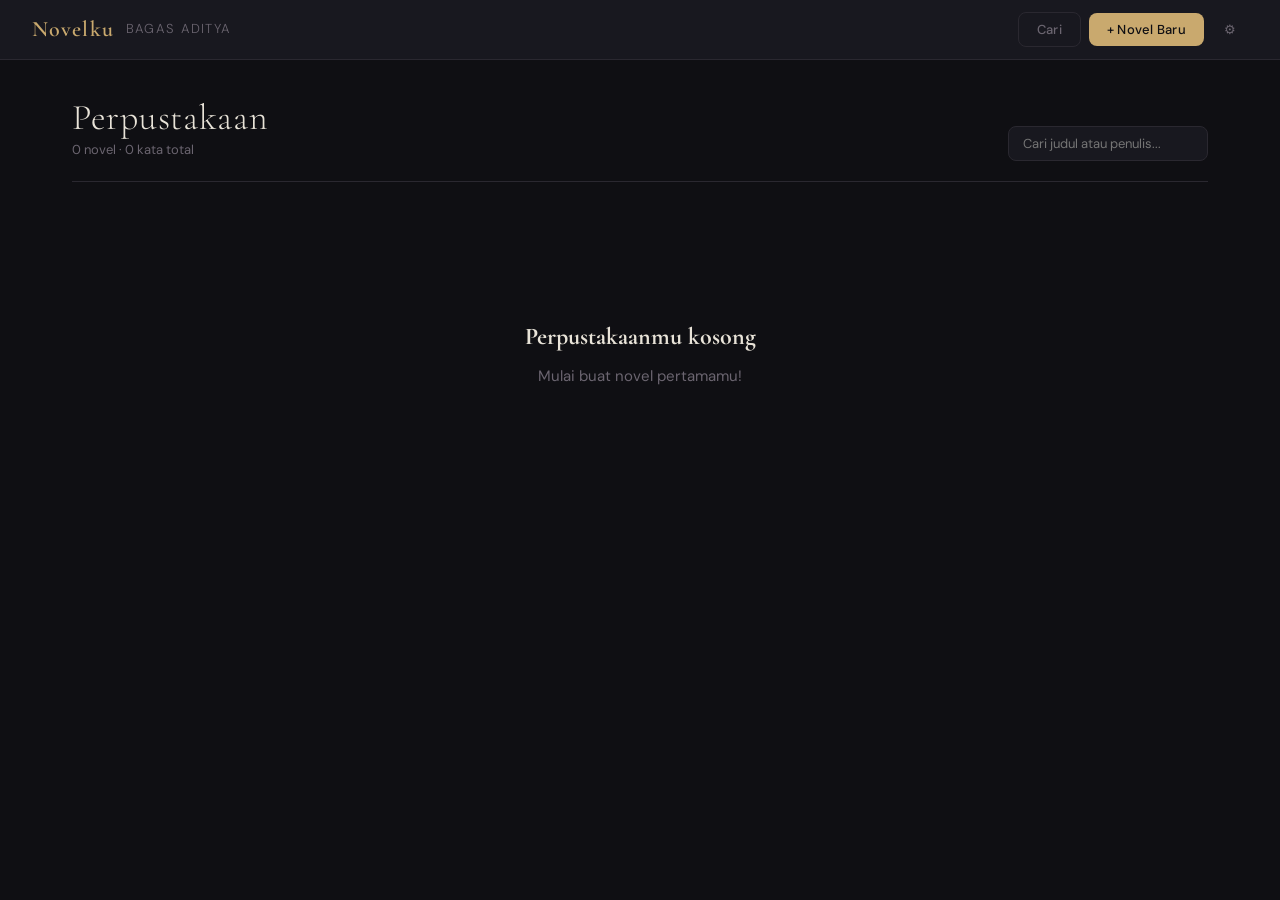
==== index.html @ 2a149ad8 "Update stylesheet and script references in index.html" ====
<!DOCTYPE html>
<html lang="id">
<head>
  <meta charset="UTF-8"/>
  <meta name="viewport" content="width=device-width,initial-scale=1.0"/>
  <title>Novelku</title>
  <link rel="stylesheet" href="style.css"/>
</head>
<body>
<div class="app-shell">
  <nav class="nav">
    <div class="nav-brand">Novelku <span>Bagas Aditya</span></div>
    <div class="nav-actions">
      <button class="btn btn-ghost" id="btn-search" title="Cari di semua novel">Cari</button>
      <button class="btn btn-primary" id="btn-new-novel">+ Novel Baru</button>
      <button class="btn-icon" id="btn-settings">&#9881;</button>
    </div>
  </nav>
  <main class="main">
    <div class="page-header fade-in">
      <div>
        <h1 class="page-title">Perpustakaan</h1>
        <p class="page-subtitle" id="novel-count">Memuat...</p>
      </div>
      <div class="filter-bar" style="margin-bottom:0">
        <input type="text" id="search-input" placeholder="Cari judul atau penulis..."/>
      </div>
    </div>
    <div class="genre-filter fade-in fade-in-delay-1" id="genre-filter"></div>
    <div class="novel-grid fade-in fade-in-delay-2" id="novel-grid"></div>
  </main>
</div>

<!-- MODAL: Novel Form -->
<div class="modal-overlay" id="modal-novel">
  <div class="modal">
    <h2 class="modal-title" id="modal-novel-title">Novel Baru</h2>
    <input type="hidden" id="novel-id"/>
    <div class="form-group"><label>Judul Novel *</label><input type="text" id="novel-title" placeholder="Masukkan judul novel..."/></div>
    <div class="form-group"><label>Penulis</label><input type="text" id="novel-author" placeholder="Nama penulis..."/></div>
    <div class="form-group"><label>Sinopsis</label><textarea id="novel-desc" placeholder="Deskripsi singkat novel..."></textarea></div>
    <div class="form-group">
      <label>Genre</label>
      <select id="novel-genre">
        <option value="">-- Pilih genre --</option>
        <option>Romance</option><option>Fantasy</option><option>Thriller</option>
        <option>Horror</option><option>Mystery</option><option>Sci-Fi</option>
        <option>Drama</option><option>Adventure</option><option>Slice of Life</option>
        <option>Historical</option><option>Lainnya</option>
      </select>
    </div>
    <div class="form-group"><label>Tag</label><div class="tag-input-wrap" id="tag-wrap"><input type="text" id="tag-input" placeholder="Tambah tag, tekan Enter..."/></div></div>
    <div class="form-group">
      <label>Cover</label>
      <div style="display:flex;gap:0;margin-bottom:10px;border:1px solid var(--border);border-radius:var(--radius);overflow:hidden">
        <button type="button" id="cover-tab-color" class="cover-tab active" onclick="setCoverMode('color')" style="flex:1;padding:7px;font-size:12px;background:var(--accent);color:var(--bg);border:none;cursor:pointer;transition:all 0.15s">Warna</button>
        <button type="button" id="cover-tab-image" class="cover-tab" onclick="setCoverMode('image')" style="flex:1;padding:7px;font-size:12px;background:transparent;color:var(--muted);border:none;cursor:pointer;transition:all 0.15s">URL Gambar</button>
      </div>
      <input type="hidden" id="novel-cover-mode" value="color"/>
      <div id="cover-color-section">
        <div style="display:flex;gap:8px;flex-wrap:wrap" id="color-picker"></div>
        <input type="hidden" id="novel-color" value="#1a0f2e"/>
      </div>
      <div id="cover-image-section" style="display:none">
        <input type="url" id="novel-cover-url" placeholder="https://example.com/cover.jpg" style="width:100%;padding:10px 12px;margin-bottom:8px"/>
        <div id="cover-preview" style="display:none;width:80px;aspect-ratio:2/3;border-radius:6px;overflow:hidden;border:1px solid var(--border)">
          <img id="cover-preview-img" src="" alt="Preview" style="width:100%;height:100%;object-fit:cover;display:block"/>
        </div>
        <p style="font-size:11px;color:var(--muted);margin-top:4px">Masukkan URL gambar dari internet. Gambar akan otomatis menyesuaikan ukuran cover.</p>
      </div>
    </div>
    <div class="modal-footer">
      <button class="btn btn-ghost" id="btn-cancel-novel">Batal</button>
      <button class="btn btn-primary" id="btn-save-novel">Simpan</button>
    </div>
  </div>
</div>

<!-- MODAL: Delete -->
<div class="modal-overlay" id="modal-delete">
  <div class="modal" style="max-width:380px;text-align:center">
    <h2 class="modal-title" style="justify-content:center">Hapus Novel?</h2>
    <p style="color:var(--muted);font-size:14px;margin-bottom:20px">Semua bab, karakter, dan timeline akan ikut terhapus.</p>
    <div class="modal-footer" style="justify-content:center">
      <button class="btn btn-ghost" id="btn-cancel-delete">Batal</button>
      <button class="btn btn-danger" id="btn-confirm-delete">Ya, Hapus</button>
    </div>
  </div>
</div>

<!-- MODAL: Search -->
<div class="modal-overlay search-modal" id="modal-search">
  <div class="modal" style="max-width:620px">
    <h2 class="modal-title">Cari di Semua Novel</h2>
    <div class="search-input-wrap">
      <input type="text" id="global-search-input" placeholder="Ketik kata atau frasa..."/>
    </div>
    <div id="global-search-results"><p class="search-empty">Ketik sesuatu untuk mencari...</p></div>
    <div class="modal-footer">
      <button class="btn btn-ghost" id="btn-close-search">Tutup</button>
    </div>
  </div>
</div>

<!-- SETTINGS -->
<div class="settings-panel" id="settings-panel">
  <div class="settings-title">Pengaturan <button class="btn-icon" id="btn-close-settings">&#10005;</button></div>
  <div class="setting-group">
    <span class="setting-label">Tema</span>
    <div class="theme-options">
      <div class="theme-swatch active" data-theme="dark"   style="background:linear-gradient(135deg,#0f0f13,#c9a96e)"><span>Dark</span></div>
      <div class="theme-swatch" data-theme="light"  style="background:linear-gradient(135deg,#f5f0e8,#8b5e3c)"><span>Light</span></div>
      <div class="theme-swatch" data-theme="sepia"  style="background:linear-gradient(135deg,#1a1208,#d4a853)"><span>Sepia</span></div>
      <div class="theme-swatch" data-theme="forest" style="background:linear-gradient(135deg,#0a120e,#5a9e6f)"><span>Forest</span></div>
      <div class="theme-swatch" data-theme="ocean"  style="background:linear-gradient(135deg,#080f1a,#4a90d9)"><span>Ocean</span></div>
    </div>
  </div>
  <div class="setting-group">
    <span class="setting-label">Font</span>
    <div class="font-options">
      <div class="font-opt active" data-font="serif">Lora — Klasik</div>
      <div class="font-opt" data-font="elegant">Cormorant — Elegan</div>
      <div class="font-opt" data-font="classic">Playfair — Bergaya</div>
      <div class="font-opt" data-font="sans">DM Sans — Modern</div>
      <div class="font-opt" data-font="mono">Mono — Retro</div>
    </div>
  </div>
  <div class="setting-group">
    <span class="setting-label">Ukuran Font</span>
    <div class="size-control"><input type="range" id="font-size-range" min="14" max="28" value="18"/><span class="size-val" id="font-size-val">18px</span></div>
  </div>
  <div class="setting-group">
    <span class="setting-label">Backup</span>
    <div class="backup-actions">
      <button class="btn btn-ghost" id="btn-export" style="width:100%;justify-content:center">Export JSON</button>
      <label class="btn btn-ghost" style="width:100%;justify-content:center;cursor:pointer">Import JSON<input type="file" id="btn-import" accept=".json" style="display:none"/></label>
    </div>
  </div>
</div>
<div class="toast-container" id="toast-container"></div>
<script src="app.js"></script>
<script>
const COVER_COLORS=['#1a0f2e','#0f1a1a','#1a0f0f','#0f1a0f','#1a150f','#0f0f1a','#1a1a0f','#0a1020','#1a0a10','#101a0a','#1a1020','#0a1a10'];
let novels=[],filtered=[],activeGenre='',deleteTargetId=null,editingNovelId=null,currentTags=[],selectedColor='#1a0f2e',coverMode='color';

// --- Cover helpers ---
function buildCoverHTML(n, extraStyle) {
  const color = n.color||COVER_COLORS[parseInt(n.id,36)%COVER_COLORS.length];
  const s = extraStyle||'';
  if (n.coverUrl) {
    return '<div class="novel-cover" style="background:'+color+';'+s+'">'+
      '<img src="'+n.coverUrl+'" alt="Cover" style="position:absolute;inset:0;width:100%;height:100%;object-fit:cover;display:block" onerror="this.style.display=\'none\'"/>'+
      '</div>';
  }
  return '<div class="novel-cover" style="background:'+color+';'+s+'"><span class="cover-initial">'+n.title.charAt(0).toUpperCase()+'</span></div>';
}

function setCoverMode(mode) {
  coverMode = mode;
  document.getElementById('novel-cover-mode').value = mode;
  const isImg = mode === 'image';
  document.getElementById('cover-color-section').style.display = isImg ? 'none' : 'block';
  document.getElementById('cover-image-section').style.display = isImg ? 'block' : 'none';
  document.getElementById('cover-tab-color').style.background = isImg ? 'transparent' : 'var(--accent)';
  document.getElementById('cover-tab-color').style.color = isImg ? 'var(--muted)' : 'var(--bg)';
  document.getElementById('cover-tab-image').style.background = isImg ? 'var(--accent)' : 'transparent';
  document.getElementById('cover-tab-image').style.color = isImg ? 'var(--bg)' : 'var(--muted)';
}

// Live preview when URL is typed
document.getElementById('novel-cover-url').oninput = function() {
  const url = this.value.trim();
  const preview = document.getElementById('cover-preview');
  const img = document.getElementById('cover-preview-img');
  if (url) {
    img.src = url;
    img.onload = () => { preview.style.display = 'block'; };
    img.onerror = () => { preview.style.display = 'none'; };
  } else {
    preview.style.display = 'none';
  }
};

function render(){novels=DB.getNovels();applyFilter();renderGenreFilter();renderGrid();updateCount();}
function applyFilter(){
  const q=document.getElementById('search-input').value.toLowerCase();
  filtered=novels.filter(n=>{
    const mQ=!q||n.title.toLowerCase().includes(q)||(n.author||'').toLowerCase().includes(q);
    const mG=!activeGenre||n.genre===activeGenre;
    return mQ&&mG;
  });
}
function updateCount(){document.getElementById('novel-count').textContent=novels.length+' novel \u00b7 '+novels.reduce((s,n)=>s+totalWords(n),0).toLocaleString('id-ID')+' kata total';}
function renderGenreFilter(){
  const genres=[...new Set(novels.map(n=>n.genre).filter(Boolean))];
  const el=document.getElementById('genre-filter');el.innerHTML='';
  if(!genres.length)return;
  const all=document.createElement('button');all.className='genre-pill'+((!activeGenre)?' active':'');all.textContent='Semua';all.onclick=()=>{activeGenre='';render();};el.appendChild(all);
  genres.forEach(g=>{const b=document.createElement('button');b.className='genre-pill'+(activeGenre===g?' active':'');b.textContent=g;b.onclick=()=>{activeGenre=g;render();};el.appendChild(b);});
}
function renderGrid(){
  const grid=document.getElementById('novel-grid');
  if(!filtered.length){grid.innerHTML='<div class="empty-state" style="grid-column:1/-1"><h3>'+(novels.length?'Tidak ada yang cocok':'Perpustakaanmu kosong')+'</h3><p style="margin-top:8px">'+(novels.length?'Coba ubah filter':'Mulai buat novel pertamamu!')+'</p></div>';return;}
  grid.innerHTML=filtered.map((n,i)=>{
    const chapters=(n.chapters||[]).length,words=totalWords(n);
    return '<div class="card novel-card fade-in" style="animation-delay:'+(i*0.04)+'s" data-id="'+n.id+'">'+
      buildCoverHTML(n,'position:relative')+
      '<div class="novel-card-body">'+
        '<div class="novel-card-title">'+n.title+'</div>'+
        '<div class="novel-card-author">'+(n.author||'Tanpa penulis')+'</div>'+
        (n.genre?'<div><span class="genre-badge">'+n.genre+'</span></div>':'')+
        '<div class="novel-card-meta"><span>'+chapters+' bab</span><span>\u00b7</span><span>'+words.toLocaleString('id-ID')+' kata</span>'+(n.updatedAt?'<span>\u00b7</span><span>'+formatDate(n.updatedAt)+'</span>':'')+'</div>'+
      '</div>'+
      '<div class="novel-card-actions">'+
        '<button class="btn-icon" onclick="event.stopPropagation();openEditNovel(\''+n.id+'\')">Edit</button>'+
        '<button class="btn-icon btn-icon-danger" onclick="event.stopPropagation();openDelete(\''+n.id+'\')">Hapus</button>'+
      '</div></div>';
  }).join('');
  document.querySelectorAll('.novel-card').forEach(c=>c.addEventListener('click',()=>location.href='chapters.html?id='+c.dataset.id));
}

function openNewNovel(){
  editingNovelId=null;currentTags=[];selectedColor='#1a0f2e';coverMode='color';
  document.getElementById('modal-novel-title').textContent='Novel Baru';
  ['novel-id','novel-title','novel-author','novel-desc','novel-cover-url'].forEach(id=>document.getElementById(id).value='');
  document.getElementById('novel-genre').value='';
  document.getElementById('cover-preview').style.display='none';
  setCoverMode('color');renderTagsUI();renderColorPicker();
  document.getElementById('modal-novel').classList.add('open');
  setTimeout(()=>document.getElementById('novel-title').focus(),100);
}
function openEditNovel(id){
  const n=DB.getNovel(id);if(!n)return;
  editingNovelId=id;currentTags=[...(n.tags||[])];selectedColor=n.color||'#1a0f2e';
  coverMode=n.coverUrl?'image':'color';
  document.getElementById('modal-novel-title').textContent='Edit Novel';
  document.getElementById('novel-id').value=n.id;
  document.getElementById('novel-title').value=n.title;
  document.getElementById('novel-author').value=n.author||'';
  document.getElementById('novel-desc').value=n.desc||'';
  document.getElementById('novel-genre').value=n.genre||'';
  document.getElementById('novel-cover-url').value=n.coverUrl||'';
  if(n.coverUrl){const img=document.getElementById('cover-preview-img');img.src=n.coverUrl;document.getElementById('cover-preview').style.display='block';}
  else{document.getElementById('cover-preview').style.display='none';}
  setCoverMode(coverMode);renderTagsUI();renderColorPicker();
  document.getElementById('modal-novel').classList.add('open');
}
function closeNovelModal(){document.getElementById('modal-novel').classList.remove('open');}
function saveNovel(){
  const title=document.getElementById('novel-title').value.trim();
  if(!title){toast('Judul tidak boleh kosong','error');return;}
  const ex=editingNovelId?DB.getNovel(editingNovelId):null;
  const mode=document.getElementById('novel-cover-mode').value;
  const coverUrl=mode==='image'?document.getElementById('novel-cover-url').value.trim():'';
  DB.saveNovel({id:editingNovelId||genId(),title,author:document.getElementById('novel-author').value.trim(),desc:document.getElementById('novel-desc').value.trim(),genre:document.getElementById('novel-genre').value,tags:[...currentTags],color:selectedColor,coverUrl,chapters:ex?ex.chapters:[],characters:ex?ex.characters:[],events:ex?ex.events:[],createdAt:ex?ex.createdAt:Date.now(),updatedAt:Date.now()});
  closeNovelModal();render();toast(editingNovelId?'Novel diperbarui!':'Novel dibuat!','success');
}
function renderTagsUI(){const wrap=document.getElementById('tag-wrap');wrap.innerHTML='';currentTags.forEach(t=>{const el=document.createElement('span');el.className='tag-item';el.innerHTML=t+'<button onclick="removeTag(\''+t+'\')">x</button>';wrap.appendChild(el);});const inp=document.createElement('input');inp.type='text';inp.id='tag-input';inp.placeholder='Tambah tag, tekan Enter...';inp.onkeydown=e=>{if(e.key==='Enter'){e.preventDefault();addTag(inp.value);inp.value='';}};wrap.appendChild(inp);}
function addTag(v){v=v.trim();if(v&&!currentTags.includes(v)){currentTags.push(v);renderTagsUI();}}
function removeTag(t){currentTags=currentTags.filter(x=>x!==t);renderTagsUI();}
function renderColorPicker(){const el=document.getElementById('color-picker');el.innerHTML=COVER_COLORS.map(c=>'<button onclick="selectColor(\''+c+'\')" style="width:32px;height:32px;border-radius:50%;background:'+c+';cursor:pointer;border:3px solid '+(selectedColor===c?'var(--accent)':'transparent')+';transition:border 0.15s"></button>').join('');document.getElementById('novel-color').value=selectedColor;}
function selectColor(c){selectedColor=c;renderColorPicker();}
function openDelete(id){deleteTargetId=id;document.getElementById('modal-delete').classList.add('open');}
function closeDelete(){deleteTargetId=null;document.getElementById('modal-delete').classList.remove('open');}
function confirmDelete(){if(!deleteTargetId)return;DB.deleteNovel(deleteTargetId);closeDelete();render();toast('Novel dihapus','success');}

function openGlobalSearch(){document.getElementById('modal-search').classList.add('open');setTimeout(()=>document.getElementById('global-search-input').focus(),100);}
function closeGlobalSearch(){document.getElementById('modal-search').classList.remove('open');}
document.getElementById('global-search-input').oninput=function(){
  const q=this.value.trim(),container=document.getElementById('global-search-results');
  if(!q){container.innerHTML='<p class="search-empty">Ketik sesuatu untuk mencari...</p>';return;}
  const allNovels=DB.getNovels();let allResults=[];
  allNovels.forEach(novel=>{const results=searchInNovel(novel,q);results.forEach(r=>allResults.push({...r,novelId:novel.id,novelTitle:novel.title}));});
  if(!allResults.length){container.innerHTML='<p class="search-empty">Tidak ada hasil untuk "'+q+'"</p>';return;}
  container.innerHTML=allResults.slice(0,30).map(r=>{
    const preview=r.preview.replace(new RegExp(q.replace(/[.*+?^${}()|[\]\\]/g,'\\$&'),'gi'),m=>'<mark>'+m+'</mark>');
    return '<div class="search-result-item" onclick="closeGlobalSearch();location.href=\'editor.html?novelId='+r.novelId+'&chapterId='+r.chapterId+'\'">'+
      '<div class="search-result-chapter">'+r.novelTitle+' &rsaquo; '+r.chapterTitle+'</div>'+
      '<div class="search-result-preview">'+preview+'</div></div>';
  }).join('');
};

document.getElementById('btn-new-novel').onclick=openNewNovel;
document.getElementById('btn-search').onclick=openGlobalSearch;
document.getElementById('btn-cancel-novel').onclick=closeNovelModal;
document.getElementById('btn-save-novel').onclick=saveNovel;
document.getElementById('btn-cancel-delete').onclick=closeDelete;
document.getElementById('btn-confirm-delete').onclick=confirmDelete;
document.getElementById('btn-close-search').onclick=closeGlobalSearch;
document.getElementById('search-input').oninput=render;
document.getElementById('modal-novel').addEventListener('click',e=>{if(e.target===e.currentTarget)closeNovelModal();});
document.getElementById('modal-delete').addEventListener('click',e=>{if(e.target===e.currentTarget)closeDelete();});
document.getElementById('modal-search').addEventListener('click',e=>{if(e.target===e.currentTarget)closeGlobalSearch();});
document.getElementById('btn-settings').onclick=()=>document.getElementById('settings-panel').classList.add('open');
document.addEventListener('keydown',e=>{
  if(e.key==='Escape'){closeNovelModal();closeDelete();closeGlobalSearch();document.getElementById('settings-panel').classList.remove('open');}
  if((e.ctrlKey||e.metaKey)&&e.key==='f'){e.preventDefault();openGlobalSearch();}
});
wireSettingsPanel('settings-panel','btn-close-settings');
render();
</script>
</body>
</html>
---- style.css ----
@import url('https://fonts.googleapis.com/css2?family=Cormorant+Garamond:ital,wght@0,300;0,400;0,600;1,300;1,400&family=Lora:ital,wght@0,400;0,600;1,400&family=DM+Sans:wght@300;400;500&family=Playfair+Display:ital,wght@0,400;0,700;1,400&family=JetBrains+Mono:wght@300;400&display=swap');

:root {
  --bg: #0f0f13; --surface: #18181f; --text: #e8e3d8;
  --accent: #c9a96e; --muted: #6b6570; --border: #2a2830;
  --font-body: "Lora","Georgia",serif; --font-ui: "DM Sans",sans-serif;
  --font-size: 18px; --radius: 8px; --transition: 0.2s ease;
}

*,*::before,*::after { box-sizing:border-box; margin:0; padding:0; }
html { scroll-behavior:smooth; }
body { background:var(--bg); color:var(--text); font-family:var(--font-ui); font-size:15px; line-height:1.6; min-height:100vh; transition:background var(--transition),color var(--transition); }
a { color:var(--accent); text-decoration:none; }
a:hover { opacity:0.8; }
button { cursor:pointer; border:none; background:none; font-family:inherit; }
input,textarea,select { font-family:inherit; font-size:inherit; background:var(--surface); color:var(--text); border:1px solid var(--border); border-radius:var(--radius); outline:none; transition:border-color var(--transition); }
input:focus,textarea:focus,select:focus { border-color:var(--accent); }

/* LAYOUT */
.app-shell { display:grid; grid-template-rows:auto 1fr; min-height:100vh; }
.nav { display:flex; align-items:center; justify-content:space-between; padding:0 32px; height:60px; background:var(--surface); border-bottom:1px solid var(--border); position:sticky; top:0; z-index:100; }
.nav-brand { font-family:'Cormorant Garamond',serif; font-size:22px; font-weight:600; letter-spacing:0.05em; color:var(--accent); display:flex; align-items:center; gap:8px; }
.nav-brand span { font-size:13px; color:var(--muted); font-family:var(--font-ui); font-weight:300; letter-spacing:0.1em; text-transform:uppercase; margin-left:4px; }
.nav-actions { display:flex; gap:8px; align-items:center; }
.main { padding:40px 32px; max-width:1200px; margin:0 auto; width:100%; }

/* BUTTONS */
.btn { display:inline-flex; align-items:center; gap:6px; padding:8px 18px; border-radius:var(--radius); font-size:13px; font-weight:500; letter-spacing:0.02em; transition:all var(--transition); font-family:var(--font-ui); }
.btn-primary { background:var(--accent); color:var(--bg); }
.btn-primary:hover { opacity:0.88; transform:translateY(-1px); }
.btn-ghost { background:transparent; color:var(--muted); border:1px solid var(--border); }
.btn-ghost:hover { color:var(--text); border-color:var(--muted); }
.btn-danger { background:transparent; color:#e05555; border:1px solid #3a2020; }
.btn-danger:hover { background:#3a2020; }
.btn-icon { width:36px; height:36px; padding:0; display:inline-flex; align-items:center; justify-content:center; border-radius:var(--radius); font-size:13px; color:var(--muted); background:transparent; border:1px solid transparent; font-weight:500; }
.btn-icon:hover { background:var(--surface); color:var(--text); border-color:var(--border); }
.btn-icon-danger { color:#e05555; }
.btn-icon-danger:hover { background:#3a2020; color:#e05555; border-color:#3a2020; }

/* CARDS */
.card { background:var(--surface); border:1px solid var(--border); border-radius:12px; overflow:hidden; transition:all 0.25s ease; }
.card:hover { border-color:var(--accent); transform:translateY(-3px); box-shadow:0 12px 40px rgba(0,0,0,0.3); }

/* PAGE HEADER */
.page-header { display:flex; align-items:flex-end; justify-content:space-between; margin-bottom:32px; padding-bottom:20px; border-bottom:1px solid var(--border); }
.page-title { font-family:'Cormorant Garamond',serif; font-size:36px; font-weight:300; letter-spacing:0.02em; line-height:1; }
.page-subtitle { color:var(--muted); font-size:13px; margin-top:4px; }

/* NOVEL GRID */
.filter-bar { display:flex; gap:10px; margin-bottom:28px; flex-wrap:wrap; }
.filter-bar input { padding:8px 14px; flex:1; min-width:200px; font-size:13px; }
.genre-filter { display:flex; gap:6px; flex-wrap:wrap; margin-bottom:24px; }
.genre-pill { padding:4px 12px; border-radius:20px; font-size:12px; border:1px solid var(--border); color:var(--muted); background:transparent; cursor:pointer; transition:all var(--transition); font-family:var(--font-ui); }
.genre-pill:hover,.genre-pill.active { background:var(--accent); color:var(--bg); border-color:var(--accent); }
.novel-grid { display:grid; grid-template-columns:repeat(auto-fill,minmax(220px,1fr)); gap:20px; }
.novel-card { cursor:pointer; position:relative; display:flex; flex-direction:column; }
.novel-cover { aspect-ratio:2/3; display:flex; align-items:center; justify-content:center; position:relative; overflow:hidden; }
.novel-cover img { position:absolute; inset:0; width:100%; height:100%; object-fit:cover; display:block; }
.novel-cover::after { content:''; position:absolute; inset:0; background:linear-gradient(to top,rgba(0,0,0,0.65) 0%,transparent 60%); }
.cover-initial { position:relative; z-index:1; font-family:'Cormorant Garamond',serif; font-size:64px; font-weight:300; color:rgba(255,255,255,0.35); line-height:1; user-select:none; }
.novel-card-body { padding:14px 16px 16px; flex:1; display:flex; flex-direction:column; gap:6px; }
.novel-card-title { font-family:'Cormorant Garamond',serif; font-size:18px; font-weight:600; line-height:1.3; }
.novel-card-author { font-size:12px; color:var(--muted); }
.novel-card-meta { display:flex; align-items:center; gap:8px; font-size:11px; color:var(--muted); margin-top:auto; padding-top:8px; border-top:1px solid var(--border); flex-wrap:wrap; }
.genre-badge { padding:2px 8px; border-radius:10px; background:rgba(201,169,110,0.15); color:var(--accent); font-size:10px; font-weight:500; letter-spacing:0.05em; text-transform:uppercase; }
.novel-card-actions { display:flex; gap:4px; position:absolute; top:10px; right:10px; opacity:0; transition:opacity var(--transition); z-index:10; }
.novel-card:hover .novel-card-actions { opacity:1; }
.empty-state { text-align:center; padding:80px 20px; color:var(--muted); }
.empty-state h3 { font-family:'Cormorant Garamond',serif; font-size:24px; color:var(--text); margin-bottom:8px; }

/* MODAL */
.modal-overlay { position:fixed; inset:0; background:rgba(0,0,0,0.7); backdrop-filter:blur(4px); z-index:200; display:flex; align-items:center; justify-content:center; opacity:0; pointer-events:none; transition:opacity 0.2s ease; }
.modal-overlay.open { opacity:1; pointer-events:all; }
.modal { background:var(--surface); border:1px solid var(--border); border-radius:16px; padding:28px; width:90%; max-width:540px; transform:translateY(20px); transition:transform 0.2s ease; max-height:90vh; overflow-y:auto; }
.modal-overlay.open .modal { transform:translateY(0); }
.modal-title { font-family:'Cormorant Garamond',serif; font-size:22px; font-weight:600; margin-bottom:20px; }
.form-group { margin-bottom:16px; }
.form-group label { display:block; font-size:12px; color:var(--muted); margin-bottom:6px; text-transform:uppercase; letter-spacing:0.08em; }
.form-group input,.form-group textarea,.form-group select { width:100%; padding:10px 12px; }
.form-group textarea { resize:vertical; min-height:80px; }
.tag-input-wrap { display:flex; flex-wrap:wrap; gap:6px; padding:8px; border:1px solid var(--border); border-radius:var(--radius); min-height:42px; }
.tag-input-wrap input { border:none; flex:1; min-width:100px; padding:2px 4px; background:transparent; font-size:13px; }
.tag-item { display:flex; align-items:center; gap:4px; padding:2px 8px; background:rgba(201,169,110,0.15); color:var(--accent); border-radius:10px; font-size:12px; }
.tag-item button { color:var(--accent); font-size:14px; line-height:1; }
.modal-footer { display:flex; gap:8px; justify-content:flex-end; margin-top:24px; }

/* NOVEL DETAIL */
.back-link { display:inline-flex; align-items:center; gap:6px; color:var(--muted); font-size:13px; margin-bottom:24px; transition:color var(--transition); }
.back-link:hover { color:var(--accent); }
.novel-header { display:grid; grid-template-columns:auto 1fr; gap:32px; margin-bottom:32px; padding-bottom:32px; border-bottom:1px solid var(--border); }
.novel-cover-lg { width:140px; aspect-ratio:2/3; border-radius:10px; display:flex; align-items:center; justify-content:center; flex-shrink:0; overflow:hidden; }
.novel-info { display:flex; flex-direction:column; gap:8px; }
.novel-title-lg { font-family:'Cormorant Garamond',serif; font-size:40px; font-weight:300; line-height:1.1; }
.novel-desc { color:var(--muted); font-size:14px; line-height:1.7; max-width:600px; }
.stats-row { display:flex; gap:24px; margin-top:8px; flex-wrap:wrap; }
.stat { display:flex; flex-direction:column; gap:2px; }
.stat-val { font-size:20px; font-weight:600; color:var(--accent); font-family:'Cormorant Garamond',serif; }
.stat-lbl { font-size:11px; color:var(--muted); text-transform:uppercase; letter-spacing:0.08em; }
.tags-row { display:flex; gap:6px; flex-wrap:wrap; margin-top:4px; }
.section-title { font-family:'Cormorant Garamond',serif; font-size:22px; font-weight:600; margin-bottom:16px; }

/* TAB NAV */
.tab-nav { display:flex; gap:0; margin-bottom:28px; border-bottom:1px solid var(--border); }
.tab-btn { padding:10px 20px; font-size:13px; color:var(--muted); background:transparent; border:none; border-bottom:2px solid transparent; cursor:pointer; transition:all var(--transition); font-family:var(--font-ui); margin-bottom:-1px; }
.tab-btn:hover { color:var(--text); }
.tab-btn.active { color:var(--accent); border-bottom-color:var(--accent); }
.tab-panel { display:none; }
.tab-panel.active { display:block; }

/* CHAPTER LIST */
.chapter-list { display:flex; flex-direction:column; gap:8px; }
.chapter-item { display:flex; align-items:center; gap:16px; padding:14px 18px; background:var(--surface); border:1px solid var(--border); border-radius:var(--radius); transition:all var(--transition); cursor:pointer; }
.chapter-item:hover { border-color:var(--accent); }
.chapter-num { width:28px; height:28px; border-radius:50%; background:rgba(201,169,110,0.12); color:var(--accent); font-size:12px; font-weight:600; display:flex; align-items:center; justify-content:center; flex-shrink:0; }
.chapter-info { flex:1; min-width:0; }
.chapter-title-text { font-size:15px; font-weight:500; white-space:nowrap; overflow:hidden; text-overflow:ellipsis; }
.chapter-meta { font-size:12px; color:var(--muted); margin-top:2px; display:flex; align-items:center; gap:8px; flex-wrap:wrap; }
.chapter-actions { display:flex; gap:4px; opacity:0; transition:opacity var(--transition); flex-shrink:0; }
.chapter-item:hover .chapter-actions { opacity:1; }

/* SEARCH */
.search-modal .modal { max-width:620px; }
.search-input-wrap { position:relative; margin-bottom:16px; }
.search-input-wrap input { width:100%; padding:12px 16px; font-size:15px; }
.search-results { display:flex; flex-direction:column; gap:6px; max-height:360px; overflow-y:auto; }
.search-result-item { padding:12px 14px; border:1px solid var(--border); border-radius:var(--radius); cursor:pointer; transition:all var(--transition); }
.search-result-item:hover { border-color:var(--accent); background:rgba(201,169,110,0.05); }
.search-result-chapter { font-size:11px; color:var(--accent); text-transform:uppercase; letter-spacing:0.06em; margin-bottom:4px; }
.search-result-preview { font-size:13px; color:var(--muted); line-height:1.5; }
.search-result-preview mark { background:rgba(201,169,110,0.25); color:var(--text); border-radius:2px; padding:0 2px; }
.search-empty { text-align:center; padding:32px; color:var(--muted); font-size:14px; }

/* CHARACTER BOARD */
.character-grid { display:grid; grid-template-columns:repeat(auto-fill,minmax(200px,1fr)); gap:16px; }
.character-card { background:var(--surface); border:1px solid var(--border); border-radius:10px; padding:18px; display:flex; flex-direction:column; gap:8px; transition:all var(--transition); position:relative; }
.character-card:hover { border-color:var(--accent); }
.character-avatar { width:52px; height:52px; border-radius:50%; display:flex; align-items:center; justify-content:center; font-family:'Cormorant Garamond',serif; font-size:24px; font-weight:600; color:rgba(255,255,255,0.5); flex-shrink:0; }
.character-name { font-family:'Cormorant Garamond',serif; font-size:18px; font-weight:600; }
.character-role { font-size:11px; color:var(--accent); text-transform:uppercase; letter-spacing:0.08em; }
.character-desc { font-size:13px; color:var(--muted); line-height:1.5; }
.character-actions { position:absolute; top:10px; right:10px; display:flex; gap:4px; opacity:0; transition:opacity var(--transition); }
.character-card:hover .character-actions { opacity:1; }

/* TIMELINE */
.timeline-wrap { position:relative; padding-left:32px; }
.timeline-wrap::before { content:''; position:absolute; left:8px; top:0; bottom:0; width:2px; background:var(--border); }
.timeline-event { position:relative; margin-bottom:24px; }
.timeline-event::before { content:''; position:absolute; left:-28px; top:6px; width:12px; height:12px; border-radius:50%; background:var(--accent); border:2px solid var(--bg); }
.timeline-event-body { background:var(--surface); border:1px solid var(--border); border-radius:var(--radius); padding:14px 16px; transition:border-color var(--transition); }
.timeline-event-body:hover { border-color:var(--accent); }
.timeline-event-title { font-size:15px; font-weight:500; margin-bottom:4px; }
.timeline-event-date { font-size:11px; color:var(--accent); letter-spacing:0.05em; margin-bottom:6px; }
.timeline-event-desc { font-size:13px; color:var(--muted); line-height:1.5; }
.timeline-event-actions { display:flex; gap:4px; margin-top:10px; justify-content:flex-end; opacity:0; transition:opacity var(--transition); }
.timeline-event-body:hover .timeline-event-actions { opacity:1; }

/* DRAFT VERSIONS */
.draft-list { display:flex; flex-direction:column; gap:8px; }
.draft-item { display:flex; align-items:center; gap:12px; padding:12px 14px; background:var(--surface); border:1px solid var(--border); border-radius:var(--radius); }
.draft-info { flex:1; }
.draft-label { font-size:14px; font-weight:500; }
.draft-meta { font-size:12px; color:var(--muted); margin-top:2px; }
.draft-actions { display:flex; gap:6px; }

/* DIFF VIEW */
.diff-view { font-family:var(--font-body); font-size:14px; line-height:1.8; white-space:pre-wrap; padding:16px; background:var(--bg); border-radius:var(--radius); border:1px solid var(--border); max-height:400px; overflow-y:auto; }

/* SETTINGS PANEL */
.settings-panel { position:fixed; top:0; right:-340px; width:320px; height:100vh; background:var(--surface); border-left:1px solid var(--border); z-index:300; padding:24px; transition:right 0.3s ease; overflow-y:auto; }
.settings-panel.open { right:0; }
.settings-title { font-family:'Cormorant Garamond',serif; font-size:20px; font-weight:600; margin-bottom:24px; display:flex; justify-content:space-between; align-items:center; }
.setting-group { margin-bottom:24px; }
.setting-label { font-size:11px; color:var(--muted); text-transform:uppercase; letter-spacing:0.08em; margin-bottom:10px; display:block; }
.theme-options { display:grid; grid-template-columns:repeat(5,1fr); gap:6px; }
.theme-swatch { aspect-ratio:1; border-radius:6px; cursor:pointer; border:2px solid transparent; transition:all var(--transition); position:relative; overflow:hidden; }
.theme-swatch.active { border-color:var(--accent); }
.theme-swatch span { position:absolute; bottom:3px; left:0; right:0; text-align:center; font-size:8px; color:rgba(255,255,255,0.7); }
.font-options { display:flex; flex-direction:column; gap:6px; }
.font-opt { padding:10px 14px; border:1px solid var(--border); border-radius:var(--radius); cursor:pointer; transition:all var(--transition); font-size:14px; }
.font-opt:hover,.font-opt.active { border-color:var(--accent); background:rgba(201,169,110,0.08); }
.font-opt[data-font="serif"]   { font-family:'Lora',serif; }
.font-opt[data-font="sans"]    { font-family:'DM Sans',sans-serif; }
.font-opt[data-font="mono"]    { font-family:'JetBrains Mono',monospace; }
.font-opt[data-font="elegant"] { font-family:'Cormorant Garamond',serif; }
.font-opt[data-font="classic"] { font-family:'Playfair Display',serif; }
.size-control { display:flex; align-items:center; gap:12px; }
.size-control input[type=range] { flex:1; accent-color:var(--accent); }
.size-val { font-size:13px; color:var(--accent); min-width:32px; text-align:right; }
.backup-actions { display:flex; flex-direction:column; gap:8px; }

/* READER */
.reader-nav { display:flex; align-items:center; justify-content:space-between; padding:0 32px; height:56px; background:var(--surface); border-bottom:1px solid var(--border); position:fixed; top:0; left:0; right:0; z-index:100; transition:opacity 0.4s,transform 0.4s; }
.reader-nav.hidden { opacity:0; transform:translateY(-100%); pointer-events:none; }
.reader-body { max-width:680px; margin:80px auto 120px; padding:0 24px; }
.reader-chapter-title { font-family:'Cormorant Garamond',serif; font-size:32px; font-weight:300; margin-bottom:8px; line-height:1.2; }
.reader-novel-name { font-size:13px; color:var(--muted); margin-bottom:40px; }
.reader-content { font-family:var(--font-body); font-size:var(--font-size); line-height:1.9; color:var(--text); }
.reader-content p { margin-bottom:1.4em; text-indent:1.5em; }
.reader-content p:first-child { text-indent:0; }
.reader-content p:first-of-type::first-letter { font-family:'Cormorant Garamond',serif; font-size:3.5em; font-weight:600; float:left; line-height:0.75; margin:0.05em 0.08em 0 0; color:var(--accent); }
.reader-nav-footer { position:fixed; bottom:0; left:0; right:0; padding:16px 32px; background:linear-gradient(to top,var(--bg) 60%,transparent); display:flex; align-items:center; justify-content:space-between; gap:12px; }
.progress-bar { position:fixed; top:56px; left:0; height:2px; background:var(--accent); transition:width 0.1s linear; z-index:99; }

/* EDITOR */
.editor-wrap { display:grid; grid-template-rows:auto 1fr; height:100vh; overflow:hidden; }
.editor-topbar { display:flex; align-items:center; gap:12px; padding:0 24px; height:54px; background:var(--surface); border-bottom:1px solid var(--border); flex-shrink:0; }
.editor-title-input { flex:1; border:none; background:transparent; font-family:'Cormorant Garamond',serif; font-size:20px; color:var(--text); outline:none; padding:0; }
.editor-status { font-size:12px; color:var(--muted); white-space:nowrap; display:flex; align-items:center; }
.editor-area { display:flex; flex-direction:column; overflow:hidden; }
.editor-textarea { flex:1; resize:none; border:none; border-radius:0; background:var(--bg); color:var(--text); font-family:var(--font-body); font-size:var(--font-size); line-height:1.9; padding:48px; max-width:740px; width:100%; margin:0 auto; outline:none; overflow-y:auto; caret-color:var(--accent); }
.editor-footer { display:flex; align-items:center; justify-content:space-between; padding:10px 24px; background:var(--surface); border-top:1px solid var(--border); font-size:12px; color:var(--muted); flex-shrink:0; }
.editor-toolbar { display:flex; gap:4px; align-items:center; padding:0 8px; border-right:1px solid var(--border); margin-right:8px; }
.toolbar-btn { width:30px; height:30px; border-radius:4px; display:inline-flex; align-items:center; justify-content:center; font-size:13px; color:var(--muted); cursor:pointer; background:transparent; border:none; transition:all 0.15s; }
.toolbar-btn:hover { background:var(--border); color:var(--text); }
.save-dot { width:8px; height:8px; border-radius:50%; background:var(--muted); display:inline-block; margin-right:4px; transition:background 0.3s; }
.save-dot.saved { background:#5a9e6f; }
.save-dot.unsaved { background:#d4a853; }
.goal-bar { height:2px; background:var(--border); position:fixed; top:54px; left:0; right:0; }
.goal-progress { height:100%; background:var(--accent); transition:width 0.3s; }
.focus-toggle { position:fixed; bottom:60px; right:20px; z-index:50; opacity:0.4; transition:opacity 0.2s; }
.focus-toggle:hover { opacity:1; }
.focus-mode .editor-topbar,.focus-mode .editor-footer { opacity:0; pointer-events:none; }
.editor-topbar,.editor-footer { transition:opacity 0.3s; }

/* TOAST */
.toast-container { position:fixed; bottom:24px; left:50%; transform:translateX(-50%); z-index:9999; display:flex; flex-direction:column; gap:8px; align-items:center; pointer-events:none; }
.toast { padding:10px 20px; border-radius:20px; background:var(--surface); border:1px solid var(--border); font-size:13px; color:var(--text); animation:toastIn 0.25s ease; box-shadow:0 8px 24px rgba(0,0,0,0.3); }
.toast.success { border-color:#5a9e6f; color:#5a9e6f; }
.toast.error   { border-color:#e05555; color:#e05555; }
@keyframes toastIn { from{opacity:0;transform:translateY(10px)} to{opacity:1;transform:translateY(0)} }

/* SCROLLBAR */
::-webkit-scrollbar { width:6px; }
::-webkit-scrollbar-track { background:transparent; }
::-webkit-scrollbar-thumb { background:var(--border); border-radius:3px; }
::-webkit-scrollbar-thumb:hover { background:var(--muted); }

/* ANIMATIONS */
@keyframes fadeIn { from{opacity:0;transform:translateY(12px)} to{opacity:1;transform:translateY(0)} }
.fade-in { animation:fadeIn 0.35s ease forwards; }
.fade-in-delay-1 { animation-delay:0.05s; opacity:0; }
.fade-in-delay-2 { animation-delay:0.1s; opacity:0; }

/* SHARED SETTINGS PANEL SNIPPET */
.settings-inner { display:flex; flex-direction:column; gap:0; }

@media(max-width:768px){
  .nav{padding:0 16px} .main{padding:24px 16px}
  .novel-header{grid-template-columns:1fr} .novel-cover-lg{width:100px}
  .editor-textarea{padding:24px 20px} .reader-body{margin:70px auto 100px}
  .tab-btn{padding:8px 12px; font-size:12px}
}
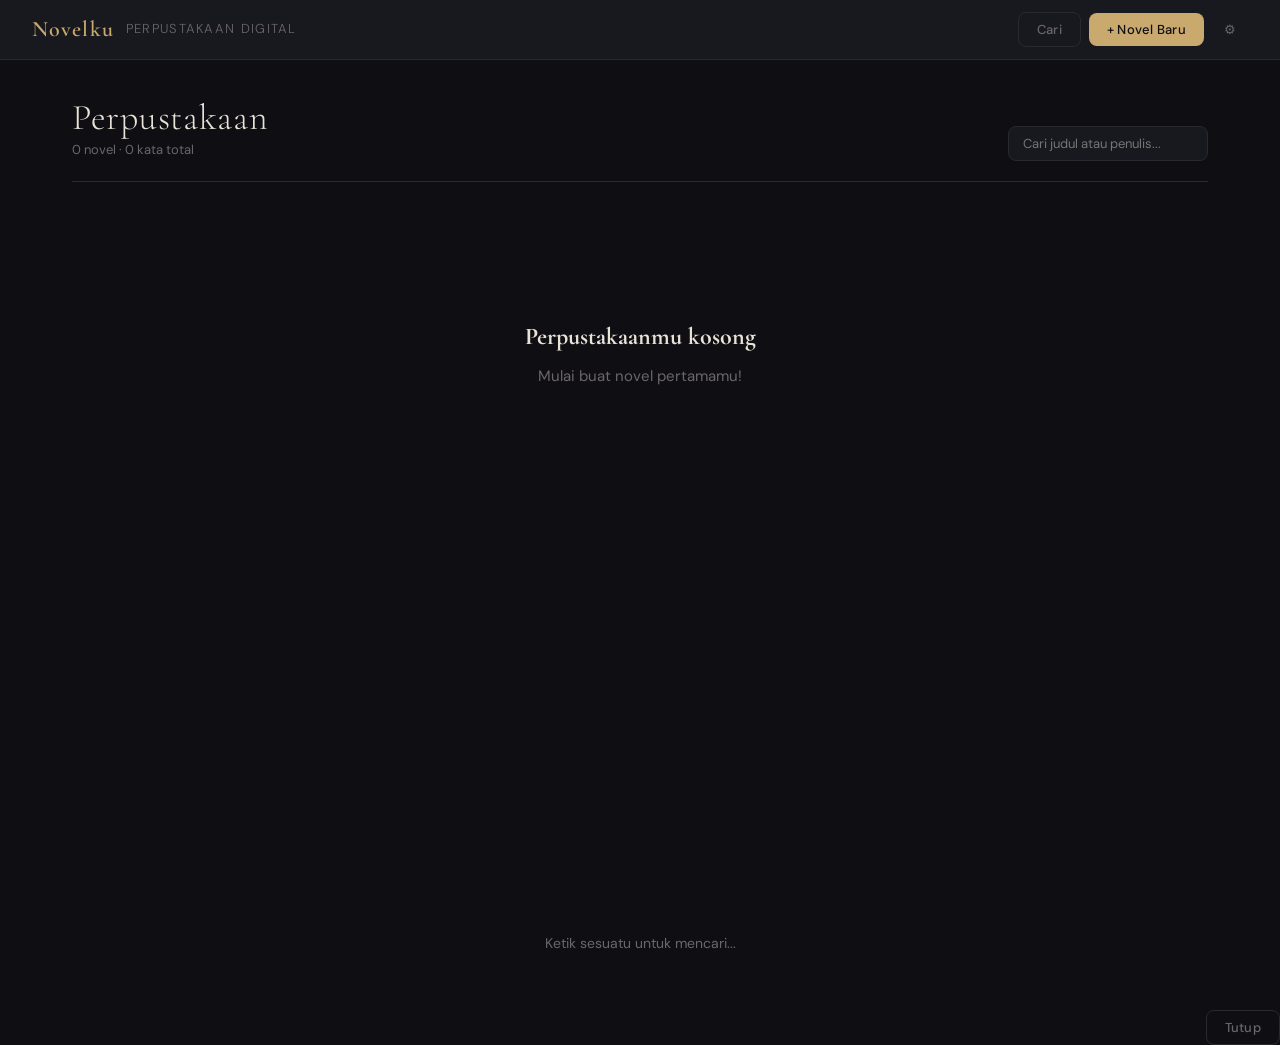
==== commit a13bbde1: "Implement settings panel and global search features Added settings panel with theme and font options" ====
--- a/index.html
+++ b/index.html
@@ -9,7 +9,7 @@
 <body>
 <div class="app-shell">
   <nav class="nav">
-    <div class="nav-brand">Novelku <span>Bagas Aditya</span></div>
+    <div class="nav-brand">Novelku <span>Perpustakaan Digital</span></div>
     <div class="nav-actions">
       <button class="btn btn-ghost" id="btn-search" title="Cari di semua novel">Cari</button>
       <button class="btn btn-primary" id="btn-new-novel">+ Novel Baru</button>
@@ -96,6 +96,211 @@
       <input type="text" id="global-search-input" placeholder="Ketik kata atau frasa..."/>
     </div>
     <div id="global-search-results"><p class="search-empty">Ketik sesuatu untuk mencari...</p></div>
+    <div class="modal-footer">
+      <button class="btn btn-ghost" id="btn-close-search">Tutup</button>
+    </div>
+  </div>
+</div>
+
+<!-- SETTINGS -->
+<div class="settings-panel" id="settings-panel">
+  <div class="settings-title">Pengaturan <button class="btn-icon" id="btn-close-settings">&#10005;</button></div>
+  <div class="setting-group">
+    <span class="setting-label">Tema</span>
+    <div class="theme-options">
+      <div class="theme-swatch active" data-theme="dark"   style="background:linear-gradient(135deg,#0f0f13,#c9a96e)"><span>Dark</span></div>
+      <div class="theme-swatch" data-theme="light"  style="background:linear-gradient(135deg,#f5f0e8,#8b5e3c)"><span>Light</span></div>
+      <div class="theme-swatch" data-theme="sepia"  style="background:linear-gradient(135deg,#1a1208,#d4a853)"><span>Sepia</span></div>
+      <div class="theme-swatch" data-theme="forest" style="background:linear-gradient(135deg,#0a120e,#5a9e6f)"><span>Forest</span></div>
+      <div class="theme-swatch" data-theme="ocean"  style="background:linear-gradient(135deg,#080f1a,#4a90d9)"><span>Ocean</span></div>
+    </div>
+  </div>
+  <div class="setting-group">
+    <span class="setting-label">Font</span>
+    <div class="font-options">
+      <div class="font-opt active" data-font="serif">Lora — Klasik</div>
+      <div class="font-opt" data-font="elegant">Cormorant — Elegan</div>
+      <div class="font-opt" data-font="classic">Playfair — Bergaya</div>
+      <div class="font-opt" data-font="sans">DM Sans — Modern</div>
+      <div class="font-opt" data-font="mono">Mono — Retro</div>
+    </div>
+  </div>
+  <div class="setting-group">
+    <span class="setting-label">Ukuran Font</span>
+    <div class="size-control"><input type="range" id="font-size-range" min="14" max="28" value="18"/><span class="size-val" id="font-size-val">18px</span></div>
+  </div>
+  <div class="setting-group">
+    <span class="setting-label">Backup</span>
+    <div class="backup-actions">
+      <button class="btn btn-ghost" id="btn-export" style="width:100%;justify-content:center">Export JSON</button>
+      <label class="btn btn-ghost" style="width:100%;justify-content:center;cursor:pointer">Import JSON<input type="file" id="btn-import" accept=".json" style="display:none"/></label>
+    </div>
+  </div>
+</div>
+<div class="toast-container" id="toast-container"></div>
+<script src="app.js"></script>
+<script>
+const COVER_COLORS=['#1a0f2e','#0f1a1a','#1a0f0f','#0f1a0f','#1a150f','#0f0f1a','#1a1a0f','#0a1020','#1a0a10','#101a0a','#1a1020','#0a1a10'];
+let novels=[],filtered=[],activeGenre='',deleteTargetId=null,editingNovelId=null,currentTags=[],selectedColor='#1a0f2e',coverMode='color';
+
+// --- Cover helpers ---
+function buildCoverHTML(n, extraStyle) {
+  const color = n.color||COVER_COLORS[parseInt(n.id,36)%COVER_COLORS.length];
+  const s = extraStyle||'';
+  if (n.coverUrl) {
+    return '<div class="novel-cover" style="background:'+color+';'+s+'">'+
+      '<img src="'+n.coverUrl+'" alt="Cover" style="position:absolute;inset:0;width:100%;height:100%;object-fit:cover;display:block" onerror="this.style.display=\'none\'"/>'+
+      '</div>';
+  }
+  return '<div class="novel-cover" style="background:'+color+';'+s+'"><span class="cover-initial">'+n.title.charAt(0).toUpperCase()+'</span></div>';
+}
+
+function setCoverMode(mode) {
+  coverMode = mode;
+  document.getElementById('novel-cover-mode').value = mode;
+  const isImg = mode === 'image';
+  document.getElementById('cover-color-section').style.display = isImg ? 'none' : 'block';
+  document.getElementById('cover-image-section').style.display = isImg ? 'block' : 'none';
+  document.getElementById('cover-tab-color').style.background = isImg ? 'transparent' : 'var(--accent)';
+  document.getElementById('cover-tab-color').style.color = isImg ? 'var(--muted)' : 'var(--bg)';
+  document.getElementById('cover-tab-image').style.background = isImg ? 'var(--accent)' : 'transparent';
+  document.getElementById('cover-tab-image').style.color = isImg ? 'var(--bg)' : 'var(--muted)';
+}
+
+// Live preview when URL is typed
+document.getElementById('novel-cover-url').oninput = function() {
+  const url = this.value.trim();
+  const preview = document.getElementById('cover-preview');
+  const img = document.getElementById('cover-preview-img');
+  if (url) {
+    img.src = url;
+    img.onload = () => { preview.style.display = 'block'; };
+    img.onerror = () => { preview.style.display = 'none'; };
+  } else {
+    preview.style.display = 'none';
+  }
+};
+
+function render(){novels=DB.getNovels();applyFilter();renderGenreFilter();renderGrid();updateCount();}
+function applyFilter(){
+  const q=document.getElementById('search-input').value.toLowerCase();
+  filtered=novels.filter(n=>{
+    const mQ=!q||n.title.toLowerCase().includes(q)||(n.author||'').toLowerCase().includes(q);
+    const mG=!activeGenre||n.genre===activeGenre;
+    return mQ&&mG;
+  });
+}
+function updateCount(){document.getElementById('novel-count').textContent=novels.length+' novel \u00b7 '+novels.reduce((s,n)=>s+totalWords(n),0).toLocaleString('id-ID')+' kata total';}
+function renderGenreFilter(){
+  const genres=[...new Set(novels.map(n=>n.genre).filter(Boolean))];
+  const el=document.getElementById('genre-filter');el.innerHTML='';
+  if(!genres.length)return;
+  const all=document.createElement('button');all.className='genre-pill'+((!activeGenre)?' active':'');all.textContent='Semua';all.onclick=()=>{activeGenre='';render();};el.appendChild(all);
+  genres.forEach(g=>{const b=document.createElement('button');b.className='genre-pill'+(activeGenre===g?' active':'');b.textContent=g;b.onclick=()=>{activeGenre=g;render();};el.appendChild(b);});
+}
+function renderGrid(){
+  const grid=document.getElementById('novel-grid');
+  if(!filtered.length){grid.innerHTML='<div class="empty-state" style="grid-column:1/-1"><h3>'+(novels.length?'Tidak ada yang cocok':'Perpustakaanmu kosong')+'</h3><p style="margin-top:8px">'+(novels.length?'Coba ubah filter':'Mulai buat novel pertamamu!')+'</p></div>';return;}
+  grid.innerHTML=filtered.map((n,i)=>{
+    const chapters=(n.chapters||[]).length,words=totalWords(n);
+    return '<div class="card novel-card fade-in" style="animation-delay:'+(i*0.04)+'s" data-id="'+n.id+'">'+
+      buildCoverHTML(n,'position:relative')+
+      '<div class="novel-card-body">'+
+        '<div class="novel-card-title">'+n.title+'</div>'+
+        '<div class="novel-card-author">'+(n.author||'Tanpa penulis')+'</div>'+
+        (n.genre?'<div><span class="genre-badge">'+n.genre+'</span></div>':'')+
+        '<div class="novel-card-meta"><span>'+chapters+' bab</span><span>\u00b7</span><span>'+words.toLocaleString('id-ID')+' kata</span>'+(n.updatedAt?'<span>\u00b7</span><span>'+formatDate(n.updatedAt)+'</span>':'')+'</div>'+
+      '</div>'+
+      '<div class="novel-card-actions">'+
+        '<button class="btn-icon" onclick="event.stopPropagation();openEditNovel(\''+n.id+'\')">Edit</button>'+
+        '<button class="btn-icon btn-icon-danger" onclick="event.stopPropagation();openDelete(\''+n.id+'\')">Hapus</button>'+
+      '</div></div>';
+  }).join('');
+  document.querySelectorAll('.novel-card').forEach(c=>c.addEventListener('click',()=>location.href='chapters.html?id='+c.dataset.id));
+}
+
+function openNewNovel(){
+  editingNovelId=null;currentTags=[];selectedColor='#1a0f2e';coverMode='color';
+  document.getElementById('modal-novel-title').textContent='Novel Baru';
+  ['novel-id','novel-title','novel-author','novel-desc','novel-cover-url'].forEach(id=>document.getElementById(id).value='');
+  document.getElementById('novel-genre').value='';
+  document.getElementById('cover-preview').style.display='none';
+  setCoverMode('color');renderTagsUI();renderColorPicker();
+  document.getElementById('modal-novel').classList.add('open');
+  setTimeout(()=>document.getElementById('novel-title').focus(),100);
+}
+function openEditNovel(id){
+  const n=DB.getNovel(id);if(!n)return;
+  editingNovelId=id;currentTags=[...(n.tags||[])];selectedColor=n.color||'#1a0f2e';
+  coverMode=n.coverUrl?'image':'color';
+  document.getElementById('modal-novel-title').textContent='Edit Novel';
+  document.getElementById('novel-id').value=n.id;
+  document.getElementById('novel-title').value=n.title;
+  document.getElementById('novel-author').value=n.author||'';
+  document.getElementById('novel-desc').value=n.desc||'';
+  document.getElementById('novel-genre').value=n.genre||'';
+  document.getElementById('novel-cover-url').value=n.coverUrl||'';
+  if(n.coverUrl){const img=document.getElementById('cover-preview-img');img.src=n.coverUrl;document.getElementById('cover-preview').style.display='block';}
+  else{document.getElementById('cover-preview').style.display='none';}
+  setCoverMode(coverMode);renderTagsUI();renderColorPicker();
+  document.getElementById('modal-novel').classList.add('open');
+}
+function closeNovelModal(){document.getElementById('modal-novel').classList.remove('open');}
+function saveNovel(){
+  const title=document.getElementById('novel-title').value.trim();
+  if(!title){toast('Judul tidak boleh kosong','error');return;}
+  const ex=editingNovelId?DB.getNovel(editingNovelId):null;
+  const mode=document.getElementById('novel-cover-mode').value;
+  const coverUrl=mode==='image'?document.getElementById('novel-cover-url').value.trim():'';
+  DB.saveNovel({id:editingNovelId||genId(),title,author:document.getElementById('novel-author').value.trim(),desc:document.getElementById('novel-desc').value.trim(),genre:document.getElementById('novel-genre').value,tags:[...currentTags],color:selectedColor,coverUrl,chapters:ex?ex.chapters:[],characters:ex?ex.characters:[],events:ex?ex.events:[],createdAt:ex?ex.createdAt:Date.now(),updatedAt:Date.now()});
+  closeNovelModal();render();toast(editingNovelId?'Novel diperbarui!':'Novel dibuat!','success');
+}
+function renderTagsUI(){const wrap=document.getElementById('tag-wrap');wrap.innerHTML='';currentTags.forEach(t=>{const el=document.createElement('span');el.className='tag-item';el.innerHTML=t+'<button onclick="removeTag(\''+t+'\')">x</button>';wrap.appendChild(el);});const inp=document.createElement('input');inp.type='text';inp.id='tag-input';inp.placeholder='Tambah tag, tekan Enter...';inp.onkeydown=e=>{if(e.key==='Enter'){e.preventDefault();addTag(inp.value);inp.value='';}};wrap.appendChild(inp);}
+function addTag(v){v=v.trim();if(v&&!currentTags.includes(v)){currentTags.push(v);renderTagsUI();}}
+function removeTag(t){currentTags=currentTags.filter(x=>x!==t);renderTagsUI();}
+function renderColorPicker(){const el=document.getElementById('color-picker');el.innerHTML=COVER_COLORS.map(c=>'<button onclick="selectColor(\''+c+'\')" style="width:32px;height:32px;border-radius:50%;background:'+c+';cursor:pointer;border:3px solid '+(selectedColor===c?'var(--accent)':'transparent')+';transition:border 0.15s"></button>').join('');document.getElementById('novel-color').value=selectedColor;}
+function selectColor(c){selectedColor=c;renderColorPicker();}
+function openDelete(id){deleteTargetId=id;document.getElementById('modal-delete').classList.add('open');}
+function closeDelete(){deleteTargetId=null;document.getElementById('modal-delete').classList.remove('open');}
+function confirmDelete(){if(!deleteTargetId)return;DB.deleteNovel(deleteTargetId);closeDelete();render();toast('Novel dihapus','success');}
+
+function openGlobalSearch(){document.getElementById('modal-search').classList.add('open');setTimeout(()=>document.getElementById('global-search-input').focus(),100);}
+function closeGlobalSearch(){document.getElementById('modal-search').classList.remove('open');}
+document.getElementById('global-search-input').oninput=function(){
+  const q=this.value.trim(),container=document.getElementById('global-search-results');
+  if(!q){container.innerHTML='<p class="search-empty">Ketik sesuatu untuk mencari...</p>';return;}
+  const allNovels=DB.getNovels();let allResults=[];
+  allNovels.forEach(novel=>{const results=searchInNovel(novel,q);results.forEach(r=>allResults.push({...r,novelId:novel.id,novelTitle:novel.title}));});
+  if(!allResults.length){container.innerHTML='<p class="search-empty">Tidak ada hasil untuk "'+q+'"</p>';return;}
+  container.innerHTML=allResults.slice(0,30).map(r=>{
+    const preview=r.preview.replace(new RegExp(q.replace(/[.*+?^${}()|[\]\\]/g,'\\$&'),'gi'),m=>'<mark>'+m+'</mark>');
+    return '<div class="search-result-item" onclick="closeGlobalSearch();location.href=\'editor.html?novelId='+r.novelId+'&chapterId='+r.chapterId+'\'">'+
+      '<div class="search-result-chapter">'+r.novelTitle+' &rsaquo; '+r.chapterTitle+'</div>'+
+      '<div class="search-result-preview">'+preview+'</div></div>';
+  }).join('');
+};
+
+document.getElementById('btn-new-novel').onclick=openNewNovel;
+document.getElementById('btn-search').onclick=openGlobalSearch;
+document.getElementById('btn-cancel-novel').onclick=closeNovelModal;
+document.getElementById('btn-save-novel').onclick=saveNovel;
+document.getElementById('btn-cancel-delete').onclick=closeDelete;
+document.getElementById('btn-confirm-delete').onclick=confirmDelete;
+document.getElementById('btn-close-search').onclick=closeGlobalSearch;
+document.getElementById('search-input').oninput=render;
+document.getElementById('modal-novel').addEventListener('click',e=>{if(e.target===e.currentTarget)closeNovelModal();});
+document.getElementById('modal-delete').addEventListener('click',e=>{if(e.target===e.currentTarget)closeDelete();});
+document.getElementById('modal-search').addEventListener('click',e=>{if(e.target===e.currentTarget)closeGlobalSearch();});
+document.getElementById('btn-settings').onclick=()=>document.getElementById('settings-panel').classList.add('open');
+document.addEventListener('keydown',e=>{
+  if(e.key==='Escape'){closeNovelModal();closeDelete();closeGlobalSearch();document.getElementById('settings-panel').classList.remove('open');}
+  if((e.ctrlKey||e.metaKey)&&e.key==='f'){e.preventDefault();openGlobalSearch();}
+});
+wireSettingsPanel('settings-panel','btn-close-settings');
+render();
+</script>
+</body>
+</html>    <div id="global-search-results"><p class="search-empty">Ketik sesuatu untuk mencari...</p></div>
     <div class="modal-footer">
       <button class="btn btn-ghost" id="btn-close-search">Tutup</button>
     </div>
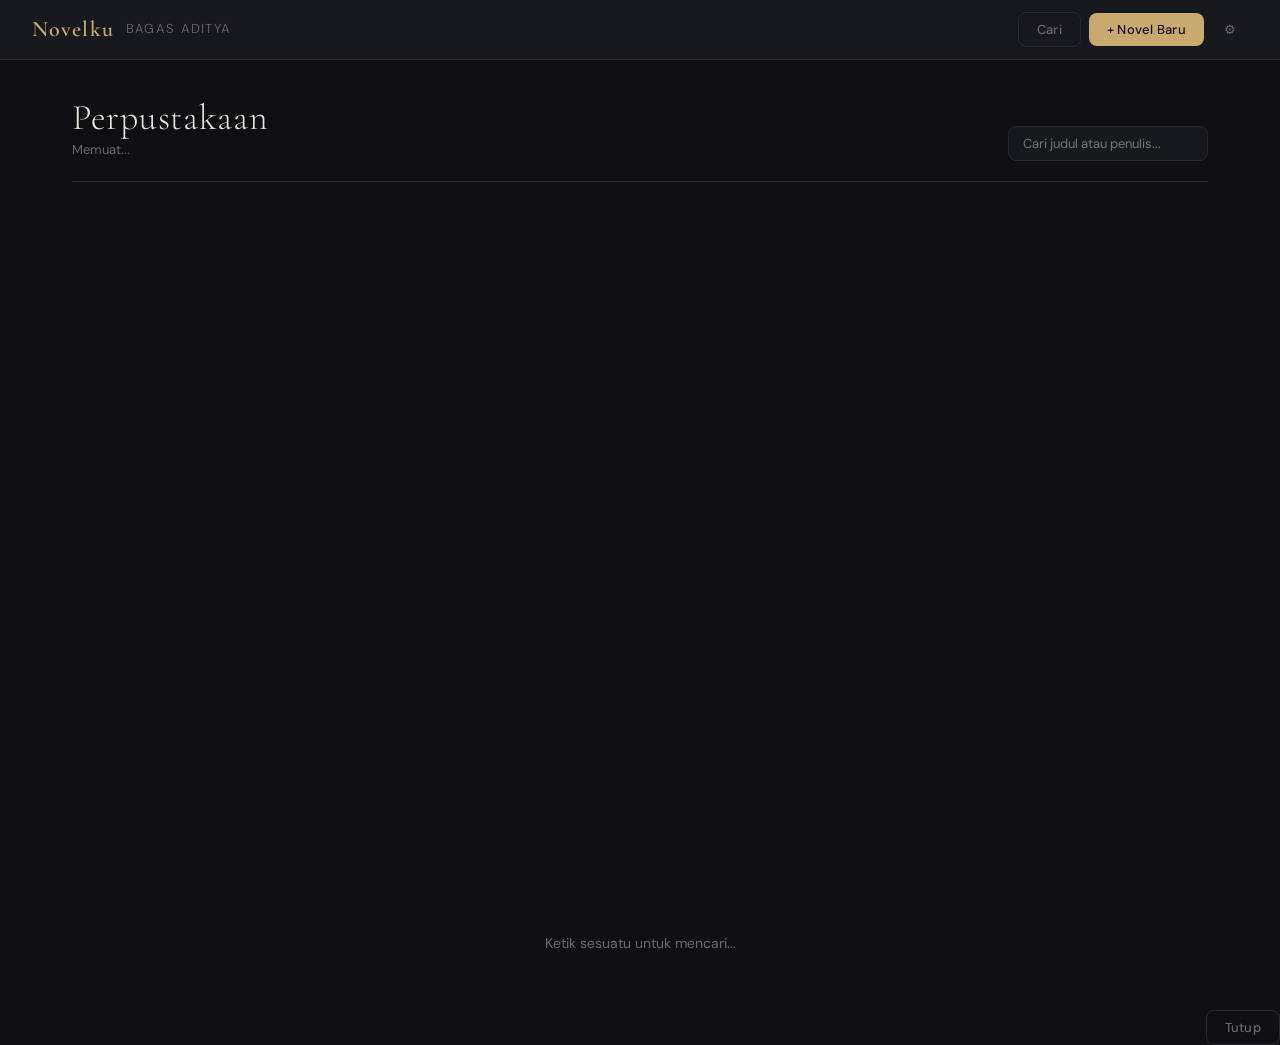
==== commit b196c457: "Update navigation brand name to 'Bagas Aditya'" ====
--- a/index.html
+++ b/index.html
@@ -9,7 +9,7 @@
 <body>
 <div class="app-shell">
   <nav class="nav">
-    <div class="nav-brand">Novelku <span>Perpustakaan Digital</span></div>
+    <div class="nav-brand">Novelku <span>Bagas Aditya</span></div>
     <div class="nav-actions">
       <button class="btn btn-ghost" id="btn-search" title="Cari di semua novel">Cari</button>
       <button class="btn btn-primary" id="btn-new-novel">+ Novel Baru</button>
--- a/style.css
+++ b/style.css
@@ -249,4 +249,188 @@
   .novel-header{grid-template-columns:1fr} .novel-cover-lg{width:100px}
   .editor-textarea{padding:24px 20px} .reader-body{margin:70px auto 100px}
   .tab-btn{padding:8px 12px; font-size:12px}
-}+}.empty-state { text-align:center; padding:80px 20px; color:var(--muted); }
+.empty-state h3 { font-family:'Cormorant Garamond',serif; font-size:24px; color:var(--text); margin-bottom:8px; }
+
+/* MODAL */
+.modal-overlay { position:fixed; inset:0; background:rgba(0,0,0,0.7); backdrop-filter:blur(4px); z-index:200; display:flex; align-items:center; justify-content:center; opacity:0; pointer-events:none; transition:opacity 0.2s ease; }
+.modal-overlay.open { opacity:1; pointer-events:all; }
+.modal { background:var(--surface); border:1px solid var(--border); border-radius:16px; padding:28px; width:90%; max-width:540px; transform:translateY(20px); transition:transform 0.2s ease; max-height:90vh; overflow-y:auto; }
+.modal-overlay.open .modal { transform:translateY(0); }
+.modal-title { font-family:'Cormorant Garamond',serif; font-size:22px; font-weight:600; margin-bottom:20px; }
+.form-group { margin-bottom:16px; }
+.form-group label { display:block; font-size:12px; color:var(--muted); margin-bottom:6px; text-transform:uppercase; letter-spacing:0.08em; }
+.form-group input,.form-group textarea,.form-group select { width:100%; padding:10px 12px; }
+.form-group textarea { resize:vertical; min-height:80px; }
+.tag-input-wrap { display:flex; flex-wrap:wrap; gap:6px; padding:8px; border:1px solid var(--border); border-radius:var(--radius); min-height:42px; }
+.tag-input-wrap input { border:none; flex:1; min-width:100px; padding:2px 4px; background:transparent; font-size:13px; }
+.tag-item { display:flex; align-items:center; gap:4px; padding:2px 8px; background:rgba(201,169,110,0.15); color:var(--accent); border-radius:10px; font-size:12px; }
+.tag-item button { color:var(--accent); font-size:14px; line-height:1; }
+.modal-footer { display:flex; gap:8px; justify-content:flex-end; margin-top:24px; }
+
+/* NOVEL DETAIL */
+.back-link { display:inline-flex; align-items:center; gap:6px; color:var(--muted); font-size:13px; margin-bottom:24px; transition:color var(--transition); }
+.back-link:hover { color:var(--accent); }
+.novel-header { display:grid; grid-template-columns:auto 1fr; gap:32px; margin-bottom:32px; padding-bottom:32px; border-bottom:1px solid var(--border); }
+.novel-cover-lg { width:140px; aspect-ratio:2/3; border-radius:10px; display:flex; align-items:center; justify-content:center; flex-shrink:0; overflow:hidden; }
+.novel-info { display:flex; flex-direction:column; gap:8px; }
+.novel-title-lg { font-family:'Cormorant Garamond',serif; font-size:40px; font-weight:300; line-height:1.1; }
+.novel-desc { color:var(--muted); font-size:14px; line-height:1.7; max-width:600px; }
+.stats-row { display:flex; gap:24px; margin-top:8px; flex-wrap:wrap; }
+.stat { display:flex; flex-direction:column; gap:2px; }
+.stat-val { font-size:20px; font-weight:600; color:var(--accent); font-family:'Cormorant Garamond',serif; }
+.stat-lbl { font-size:11px; color:var(--muted); text-transform:uppercase; letter-spacing:0.08em; }
+.tags-row { display:flex; gap:6px; flex-wrap:wrap; margin-top:4px; }
+.section-title { font-family:'Cormorant Garamond',serif; font-size:22px; font-weight:600; margin-bottom:16px; }
+
+/* TAB NAV */
+.tab-nav { display:flex; gap:0; margin-bottom:28px; border-bottom:1px solid var(--border); }
+.tab-btn { padding:10px 20px; font-size:13px; color:var(--muted); background:transparent; border:none; border-bottom:2px solid transparent; cursor:pointer; transition:all var(--transition); font-family:var(--font-ui); margin-bottom:-1px; }
+.tab-btn:hover { color:var(--text); }
+.tab-btn.active { color:var(--accent); border-bottom-color:var(--accent); }
+.tab-panel { display:none; }
+.tab-panel.active { display:block; }
+
+/* CHAPTER LIST */
+.chapter-list { display:flex; flex-direction:column; gap:8px; }
+.chapter-item { display:flex; align-items:center; gap:16px; padding:14px 18px; background:var(--surface); border:1px solid var(--border); border-radius:var(--radius); transition:all var(--transition); cursor:pointer; }
+.chapter-item:hover { border-color:var(--accent); }
+.chapter-num { width:28px; height:28px; border-radius:50%; background:rgba(201,169,110,0.12); color:var(--accent); font-size:12px; font-weight:600; display:flex; align-items:center; justify-content:center; flex-shrink:0; }
+.chapter-info { flex:1; min-width:0; }
+.chapter-title-text { font-size:15px; font-weight:500; white-space:nowrap; overflow:hidden; text-overflow:ellipsis; }
+.chapter-meta { font-size:12px; color:var(--muted); margin-top:2px; display:flex; align-items:center; gap:8px; flex-wrap:wrap; }
+.chapter-actions { display:flex; gap:4px; opacity:0; transition:opacity var(--transition); flex-shrink:0; }
+.chapter-item:hover .chapter-actions { opacity:1; }
+
+/* SEARCH */
+.search-modal .modal { max-width:620px; }
+.search-input-wrap { position:relative; margin-bottom:16px; }
+.search-input-wrap input { width:100%; padding:12px 16px; font-size:15px; }
+.search-results { display:flex; flex-direction:column; gap:6px; max-height:360px; overflow-y:auto; }
+.search-result-item { padding:12px 14px; border:1px solid var(--border); border-radius:var(--radius); cursor:pointer; transition:all var(--transition); }
+.search-result-item:hover { border-color:var(--accent); background:rgba(201,169,110,0.05); }
+.search-result-chapter { font-size:11px; color:var(--accent); text-transform:uppercase; letter-spacing:0.06em; margin-bottom:4px; }
+.search-result-preview { font-size:13px; color:var(--muted); line-height:1.5; }
+.search-result-preview mark { background:rgba(201,169,110,0.25); color:var(--text); border-radius:2px; padding:0 2px; }
+.search-empty { text-align:center; padding:32px; color:var(--muted); font-size:14px; }
+
+/* CHARACTER BOARD */
+.character-grid { display:grid; grid-template-columns:repeat(auto-fill,minmax(200px,1fr)); gap:16px; }
+.character-card { background:var(--surface); border:1px solid var(--border); border-radius:10px; padding:18px; display:flex; flex-direction:column; gap:8px; transition:all var(--transition); position:relative; }
+.character-card:hover { border-color:var(--accent); }
+.character-avatar { width:52px; height:52px; border-radius:50%; display:flex; align-items:center; justify-content:center; font-family:'Cormorant Garamond',serif; font-size:24px; font-weight:600; color:rgba(255,255,255,0.5); flex-shrink:0; }
+.character-name { font-family:'Cormorant Garamond',serif; font-size:18px; font-weight:600; }
+.character-role { font-size:11px; color:var(--accent); text-transform:uppercase; letter-spacing:0.08em; }
+.character-desc { font-size:13px; color:var(--muted); line-height:1.5; }
+.character-actions { position:absolute; top:10px; right:10px; display:flex; gap:4px; opacity:0; transition:opacity var(--transition); }
+.character-card:hover .character-actions { opacity:1; }
+
+/* TIMELINE */
+.timeline-wrap { position:relative; padding-left:32px; }
+.timeline-wrap::before { content:''; position:absolute; left:8px; top:0; bottom:0; width:2px; background:var(--border); }
+.timeline-event { position:relative; margin-bottom:24px; }
+.timeline-event::before { content:''; position:absolute; left:-28px; top:6px; width:12px; height:12px; border-radius:50%; background:var(--accent); border:2px solid var(--bg); }
+.timeline-event-body { background:var(--surface); border:1px solid var(--border); border-radius:var(--radius); padding:14px 16px; transition:border-color var(--transition); }
+.timeline-event-body:hover { border-color:var(--accent); }
+.timeline-event-title { font-size:15px; font-weight:500; margin-bottom:4px; }
+.timeline-event-date { font-size:11px; color:var(--accent); letter-spacing:0.05em; margin-bottom:6px; }
+.timeline-event-desc { font-size:13px; color:var(--muted); line-height:1.5; }
+.timeline-event-actions { display:flex; gap:4px; margin-top:10px; justify-content:flex-end; opacity:0; transition:opacity var(--transition); }
+.timeline-event-body:hover .timeline-event-actions { opacity:1; }
+
+/* DRAFT VERSIONS */
+.draft-list { display:flex; flex-direction:column; gap:8px; }
+.draft-item { display:flex; align-items:center; gap:12px; padding:12px 14px; background:var(--surface); border:1px solid var(--border); border-radius:var(--radius); }
+.draft-info { flex:1; }
+.draft-label { font-size:14px; font-weight:500; }
+.draft-meta { font-size:12px; color:var(--muted); margin-top:2px; }
+.draft-actions { display:flex; gap:6px; }
+
+/* DIFF VIEW */
+.diff-view { font-family:var(--font-body); font-size:14px; line-height:1.8; white-space:pre-wrap; padding:16px; background:var(--bg); border-radius:var(--radius); border:1px solid var(--border); max-height:400px; overflow-y:auto; }
+
+/* SETTINGS PANEL */
+.settings-panel { position:fixed; top:0; right:-340px; width:320px; height:100vh; background:var(--surface); border-left:1px solid var(--border); z-index:300; padding:24px; transition:right 0.3s ease; overflow-y:auto; }
+.settings-panel.open { right:0; }
+.settings-title { font-family:'Cormorant Garamond',serif; font-size:20px; font-weight:600; margin-bottom:24px; display:flex; justify-content:space-between; align-items:center; }
+.setting-group { margin-bottom:24px; }
+.setting-label { font-size:11px; color:var(--muted); text-transform:uppercase; letter-spacing:0.08em; margin-bottom:10px; display:block; }
+.theme-options { display:grid; grid-template-columns:repeat(5,1fr); gap:6px; }
+.theme-swatch { aspect-ratio:1; border-radius:6px; cursor:pointer; border:2px solid transparent; transition:all var(--transition); position:relative; overflow:hidden; }
+.theme-swatch.active { border-color:var(--accent); }
+.theme-swatch span { position:absolute; bottom:3px; left:0; right:0; text-align:center; font-size:8px; color:rgba(255,255,255,0.7); }
+.font-options { display:flex; flex-direction:column; gap:6px; }
+.font-opt { padding:10px 14px; border:1px solid var(--border); border-radius:var(--radius); cursor:pointer; transition:all var(--transition); font-size:14px; }
+.font-opt:hover,.font-opt.active { border-color:var(--accent); background:rgba(201,169,110,0.08); }
+.font-opt[data-font="serif"]   { font-family:'Lora',serif; }
+.font-opt[data-font="sans"]    { font-family:'DM Sans',sans-serif; }
+.font-opt[data-font="mono"]    { font-family:'JetBrains Mono',monospace; }
+.font-opt[data-font="elegant"] { font-family:'Cormorant Garamond',serif; }
+.font-opt[data-font="classic"] { font-family:'Playfair Display',serif; }
+.size-control { display:flex; align-items:center; gap:12px; }
+.size-control input[type=range] { flex:1; accent-color:var(--accent); }
+.size-val { font-size:13px; color:var(--accent); min-width:32px; text-align:right; }
+.backup-actions { display:flex; flex-direction:column; gap:8px; }
+
+/* READER */
+.reader-nav { display:flex; align-items:center; justify-content:space-between; padding:0 32px; height:56px; background:var(--surface); border-bottom:1px solid var(--border); position:fixed; top:0; left:0; right:0; z-index:100; transition:opacity 0.4s,transform 0.4s; }
+.reader-nav.hidden { opacity:0; transform:translateY(-100%); pointer-events:none; }
+.reader-body { max-width:680px; margin:80px auto 120px; padding:0 24px; }
+.reader-chapter-title { font-family:'Cormorant Garamond',serif; font-size:32px; font-weight:300; margin-bottom:8px; line-height:1.2; }
+.reader-novel-name { font-size:13px; color:var(--muted); margin-bottom:40px; }
+.reader-content { font-family:var(--font-body); font-size:var(--font-size); line-height:1.9; color:var(--text); }
+.reader-content p { margin-bottom:1.4em; text-indent:1.5em; }
+.reader-content p:first-child { text-indent:0; }
+.reader-content p:first-of-type::first-letter { font-family:'Cormorant Garamond',serif; font-size:3.5em; font-weight:600; float:left; line-height:0.75; margin:0.05em 0.08em 0 0; color:var(--accent); }
+.reader-nav-footer { position:fixed; bottom:0; left:0; right:0; padding:16px 32px; background:linear-gradient(to top,var(--bg) 60%,transparent); display:flex; align-items:center; justify-content:space-between; gap:12px; }
+.progress-bar { position:fixed; top:56px; left:0; height:2px; background:var(--accent); transition:width 0.1s linear; z-index:99; }
+
+/* EDITOR */
+.editor-wrap { display:grid; grid-template-rows:auto 1fr; height:100vh; overflow:hidden; }
+.editor-topbar { display:flex; align-items:center; gap:12px; padding:0 24px; height:54px; background:var(--surface); border-bottom:1px solid var(--border); flex-shrink:0; }
+.editor-title-input { flex:1; border:none; background:transparent; font-family:'Cormorant Garamond',serif; font-size:20px; color:var(--text); outline:none; padding:0; }
+.editor-status { font-size:12px; color:var(--muted); white-space:nowrap; display:flex; align-items:center; }
+.editor-area { display:flex; flex-direction:column; overflow:hidden; }
+.editor-textarea { flex:1; resize:none; border:none; border-radius:0; background:var(--bg); color:var(--text); font-family:var(--font-body); font-size:var(--font-size); line-height:1.9; padding:48px; max-width:740px; width:100%; margin:0 auto; outline:none; overflow-y:auto; caret-color:var(--accent); }
+.editor-footer { display:flex; align-items:center; justify-content:space-between; padding:10px 24px; background:var(--surface); border-top:1px solid var(--border); font-size:12px; color:var(--muted); flex-shrink:0; }
+.editor-toolbar { display:flex; gap:4px; align-items:center; padding:0 8px; border-right:1px solid var(--border); margin-right:8px; }
+.toolbar-btn { width:30px; height:30px; border-radius:4px; display:inline-flex; align-items:center; justify-content:center; font-size:13px; color:var(--muted); cursor:pointer; background:transparent; border:none; transition:all 0.15s; }
+.toolbar-btn:hover { background:var(--border); color:var(--text); }
+.save-dot { width:8px; height:8px; border-radius:50%; background:var(--muted); display:inline-block; margin-right:4px; transition:background 0.3s; }
+.save-dot.saved { background:#5a9e6f; }
+.save-dot.unsaved { background:#d4a853; }
+.goal-bar { height:2px; background:var(--border); position:fixed; top:54px; left:0; right:0; }
+.goal-progress { height:100%; background:var(--accent); transition:width 0.3s; }
+.focus-toggle { position:fixed; bottom:60px; right:20px; z-index:50; opacity:0.4; transition:opacity 0.2s; }
+.focus-toggle:hover { opacity:1; }
+.focus-mode .editor-topbar,.focus-mode .editor-footer { opacity:0; pointer-events:none; }
+.editor-topbar,.editor-footer { transition:opacity 0.3s; }
+
+/* TOAST */
+.toast-container { position:fixed; bottom:24px; left:50%; transform:translateX(-50%); z-index:9999; display:flex; flex-direction:column; gap:8px; align-items:center; pointer-events:none; }
+.toast { padding:10px 20px; border-radius:20px; background:var(--surface); border:1px solid var(--border); font-size:13px; color:var(--text); animation:toastIn 0.25s ease; box-shadow:0 8px 24px rgba(0,0,0,0.3); }
+.toast.success { border-color:#5a9e6f; color:#5a9e6f; }
+.toast.error   { border-color:#e05555; color:#e05555; }
+@keyframes toastIn { from{opacity:0;transform:translateY(10px)} to{opacity:1;transform:translateY(0)} }
+
+/* SCROLLBAR */
+::-webkit-scrollbar { width:6px; }
+::-webkit-scrollbar-track { background:transparent; }
+::-webkit-scrollbar-thumb { background:var(--border); border-radius:3px; }
+::-webkit-scrollbar-thumb:hover { background:var(--muted); }
+
+/* ANIMATIONS */
+@keyframes fadeIn { from{opacity:0;transform:translateY(12px)} to{opacity:1;transform:translateY(0)} }
+.fade-in { animation:fadeIn 0.35s ease forwards; }
+.fade-in-delay-1 { animation-delay:0.05s; opacity:0; }
+.fade-in-delay-2 { animation-delay:0.1s; opacity:0; }
+
+/* SHARED SETTINGS PANEL SNIPPET */
+.settings-inner { display:flex; flex-direction:column; gap:0; }
+
+@media(max-width:768px){
+  .nav{padding:0 16px} .main{padding:24px 16px}
+  .novel-header{grid-template-columns:1fr} .novel-cover-lg{width:100px}
+  .editor-textarea{padding:24px 20px} .reader-body{margin:70px auto 100px}
+  .tab-btn{padding:8px 12px; font-size:12px}
+}
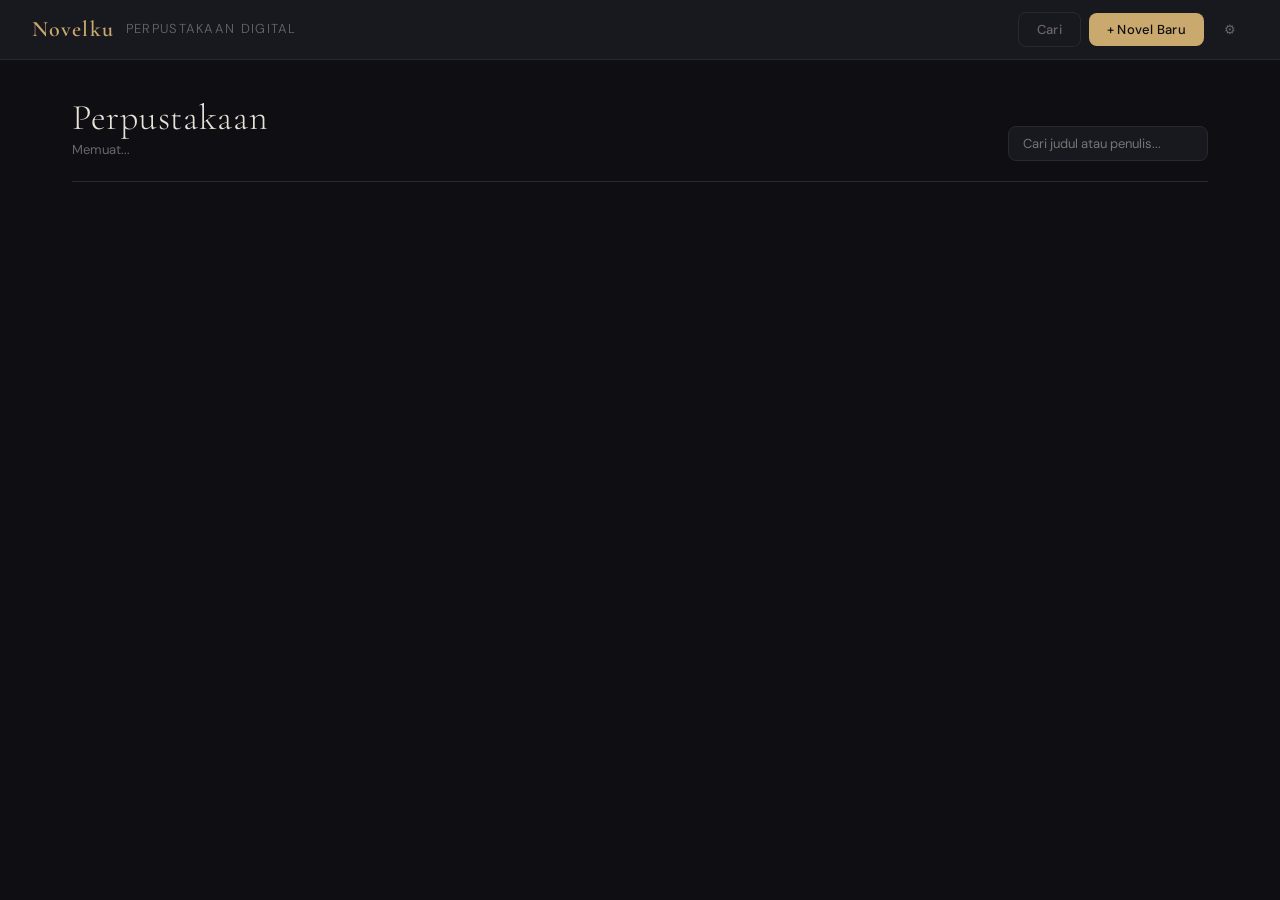
==== commit c697441d: "Rename index new.html to index.html" ====
--- a/index.html
+++ b/index.html
@@ -9,7 +9,7 @@
 <body>
 <div class="app-shell">
   <nav class="nav">
-    <div class="nav-brand">Novelku <span>Bagas Aditya</span></div>
+    <div class="nav-brand">Novelku <span>Perpustakaan Digital</span></div>
     <div class="nav-actions">
       <button class="btn btn-ghost" id="btn-search" title="Cari di semua novel">Cari</button>
       <button class="btn btn-primary" id="btn-new-novel">+ Novel Baru</button>
@@ -96,211 +96,6 @@
       <input type="text" id="global-search-input" placeholder="Ketik kata atau frasa..."/>
     </div>
     <div id="global-search-results"><p class="search-empty">Ketik sesuatu untuk mencari...</p></div>
-    <div class="modal-footer">
-      <button class="btn btn-ghost" id="btn-close-search">Tutup</button>
-    </div>
-  </div>
-</div>
-
-<!-- SETTINGS -->
-<div class="settings-panel" id="settings-panel">
-  <div class="settings-title">Pengaturan <button class="btn-icon" id="btn-close-settings">&#10005;</button></div>
-  <div class="setting-group">
-    <span class="setting-label">Tema</span>
-    <div class="theme-options">
-      <div class="theme-swatch active" data-theme="dark"   style="background:linear-gradient(135deg,#0f0f13,#c9a96e)"><span>Dark</span></div>
-      <div class="theme-swatch" data-theme="light"  style="background:linear-gradient(135deg,#f5f0e8,#8b5e3c)"><span>Light</span></div>
-      <div class="theme-swatch" data-theme="sepia"  style="background:linear-gradient(135deg,#1a1208,#d4a853)"><span>Sepia</span></div>
-      <div class="theme-swatch" data-theme="forest" style="background:linear-gradient(135deg,#0a120e,#5a9e6f)"><span>Forest</span></div>
-      <div class="theme-swatch" data-theme="ocean"  style="background:linear-gradient(135deg,#080f1a,#4a90d9)"><span>Ocean</span></div>
-    </div>
-  </div>
-  <div class="setting-group">
-    <span class="setting-label">Font</span>
-    <div class="font-options">
-      <div class="font-opt active" data-font="serif">Lora — Klasik</div>
-      <div class="font-opt" data-font="elegant">Cormorant — Elegan</div>
-      <div class="font-opt" data-font="classic">Playfair — Bergaya</div>
-      <div class="font-opt" data-font="sans">DM Sans — Modern</div>
-      <div class="font-opt" data-font="mono">Mono — Retro</div>
-    </div>
-  </div>
-  <div class="setting-group">
-    <span class="setting-label">Ukuran Font</span>
-    <div class="size-control"><input type="range" id="font-size-range" min="14" max="28" value="18"/><span class="size-val" id="font-size-val">18px</span></div>
-  </div>
-  <div class="setting-group">
-    <span class="setting-label">Backup</span>
-    <div class="backup-actions">
-      <button class="btn btn-ghost" id="btn-export" style="width:100%;justify-content:center">Export JSON</button>
-      <label class="btn btn-ghost" style="width:100%;justify-content:center;cursor:pointer">Import JSON<input type="file" id="btn-import" accept=".json" style="display:none"/></label>
-    </div>
-  </div>
-</div>
-<div class="toast-container" id="toast-container"></div>
-<script src="app.js"></script>
-<script>
-const COVER_COLORS=['#1a0f2e','#0f1a1a','#1a0f0f','#0f1a0f','#1a150f','#0f0f1a','#1a1a0f','#0a1020','#1a0a10','#101a0a','#1a1020','#0a1a10'];
-let novels=[],filtered=[],activeGenre='',deleteTargetId=null,editingNovelId=null,currentTags=[],selectedColor='#1a0f2e',coverMode='color';
-
-// --- Cover helpers ---
-function buildCoverHTML(n, extraStyle) {
-  const color = n.color||COVER_COLORS[parseInt(n.id,36)%COVER_COLORS.length];
-  const s = extraStyle||'';
-  if (n.coverUrl) {
-    return '<div class="novel-cover" style="background:'+color+';'+s+'">'+
-      '<img src="'+n.coverUrl+'" alt="Cover" style="position:absolute;inset:0;width:100%;height:100%;object-fit:cover;display:block" onerror="this.style.display=\'none\'"/>'+
-      '</div>';
-  }
-  return '<div class="novel-cover" style="background:'+color+';'+s+'"><span class="cover-initial">'+n.title.charAt(0).toUpperCase()+'</span></div>';
-}
-
-function setCoverMode(mode) {
-  coverMode = mode;
-  document.getElementById('novel-cover-mode').value = mode;
-  const isImg = mode === 'image';
-  document.getElementById('cover-color-section').style.display = isImg ? 'none' : 'block';
-  document.getElementById('cover-image-section').style.display = isImg ? 'block' : 'none';
-  document.getElementById('cover-tab-color').style.background = isImg ? 'transparent' : 'var(--accent)';
-  document.getElementById('cover-tab-color').style.color = isImg ? 'var(--muted)' : 'var(--bg)';
-  document.getElementById('cover-tab-image').style.background = isImg ? 'var(--accent)' : 'transparent';
-  document.getElementById('cover-tab-image').style.color = isImg ? 'var(--bg)' : 'var(--muted)';
-}
-
-// Live preview when URL is typed
-document.getElementById('novel-cover-url').oninput = function() {
-  const url = this.value.trim();
-  const preview = document.getElementById('cover-preview');
-  const img = document.getElementById('cover-preview-img');
-  if (url) {
-    img.src = url;
-    img.onload = () => { preview.style.display = 'block'; };
-    img.onerror = () => { preview.style.display = 'none'; };
-  } else {
-    preview.style.display = 'none';
-  }
-};
-
-function render(){novels=DB.getNovels();applyFilter();renderGenreFilter();renderGrid();updateCount();}
-function applyFilter(){
-  const q=document.getElementById('search-input').value.toLowerCase();
-  filtered=novels.filter(n=>{
-    const mQ=!q||n.title.toLowerCase().includes(q)||(n.author||'').toLowerCase().includes(q);
-    const mG=!activeGenre||n.genre===activeGenre;
-    return mQ&&mG;
-  });
-}
-function updateCount(){document.getElementById('novel-count').textContent=novels.length+' novel \u00b7 '+novels.reduce((s,n)=>s+totalWords(n),0).toLocaleString('id-ID')+' kata total';}
-function renderGenreFilter(){
-  const genres=[...new Set(novels.map(n=>n.genre).filter(Boolean))];
-  const el=document.getElementById('genre-filter');el.innerHTML='';
-  if(!genres.length)return;
-  const all=document.createElement('button');all.className='genre-pill'+((!activeGenre)?' active':'');all.textContent='Semua';all.onclick=()=>{activeGenre='';render();};el.appendChild(all);
-  genres.forEach(g=>{const b=document.createElement('button');b.className='genre-pill'+(activeGenre===g?' active':'');b.textContent=g;b.onclick=()=>{activeGenre=g;render();};el.appendChild(b);});
-}
-function renderGrid(){
-  const grid=document.getElementById('novel-grid');
-  if(!filtered.length){grid.innerHTML='<div class="empty-state" style="grid-column:1/-1"><h3>'+(novels.length?'Tidak ada yang cocok':'Perpustakaanmu kosong')+'</h3><p style="margin-top:8px">'+(novels.length?'Coba ubah filter':'Mulai buat novel pertamamu!')+'</p></div>';return;}
-  grid.innerHTML=filtered.map((n,i)=>{
-    const chapters=(n.chapters||[]).length,words=totalWords(n);
-    return '<div class="card novel-card fade-in" style="animation-delay:'+(i*0.04)+'s" data-id="'+n.id+'">'+
-      buildCoverHTML(n,'position:relative')+
-      '<div class="novel-card-body">'+
-        '<div class="novel-card-title">'+n.title+'</div>'+
-        '<div class="novel-card-author">'+(n.author||'Tanpa penulis')+'</div>'+
-        (n.genre?'<div><span class="genre-badge">'+n.genre+'</span></div>':'')+
-        '<div class="novel-card-meta"><span>'+chapters+' bab</span><span>\u00b7</span><span>'+words.toLocaleString('id-ID')+' kata</span>'+(n.updatedAt?'<span>\u00b7</span><span>'+formatDate(n.updatedAt)+'</span>':'')+'</div>'+
-      '</div>'+
-      '<div class="novel-card-actions">'+
-        '<button class="btn-icon" onclick="event.stopPropagation();openEditNovel(\''+n.id+'\')">Edit</button>'+
-        '<button class="btn-icon btn-icon-danger" onclick="event.stopPropagation();openDelete(\''+n.id+'\')">Hapus</button>'+
-      '</div></div>';
-  }).join('');
-  document.querySelectorAll('.novel-card').forEach(c=>c.addEventListener('click',()=>location.href='chapters.html?id='+c.dataset.id));
-}
-
-function openNewNovel(){
-  editingNovelId=null;currentTags=[];selectedColor='#1a0f2e';coverMode='color';
-  document.getElementById('modal-novel-title').textContent='Novel Baru';
-  ['novel-id','novel-title','novel-author','novel-desc','novel-cover-url'].forEach(id=>document.getElementById(id).value='');
-  document.getElementById('novel-genre').value='';
-  document.getElementById('cover-preview').style.display='none';
-  setCoverMode('color');renderTagsUI();renderColorPicker();
-  document.getElementById('modal-novel').classList.add('open');
-  setTimeout(()=>document.getElementById('novel-title').focus(),100);
-}
-function openEditNovel(id){
-  const n=DB.getNovel(id);if(!n)return;
-  editingNovelId=id;currentTags=[...(n.tags||[])];selectedColor=n.color||'#1a0f2e';
-  coverMode=n.coverUrl?'image':'color';
-  document.getElementById('modal-novel-title').textContent='Edit Novel';
-  document.getElementById('novel-id').value=n.id;
-  document.getElementById('novel-title').value=n.title;
-  document.getElementById('novel-author').value=n.author||'';
-  document.getElementById('novel-desc').value=n.desc||'';
-  document.getElementById('novel-genre').value=n.genre||'';
-  document.getElementById('novel-cover-url').value=n.coverUrl||'';
-  if(n.coverUrl){const img=document.getElementById('cover-preview-img');img.src=n.coverUrl;document.getElementById('cover-preview').style.display='block';}
-  else{document.getElementById('cover-preview').style.display='none';}
-  setCoverMode(coverMode);renderTagsUI();renderColorPicker();
-  document.getElementById('modal-novel').classList.add('open');
-}
-function closeNovelModal(){document.getElementById('modal-novel').classList.remove('open');}
-function saveNovel(){
-  const title=document.getElementById('novel-title').value.trim();
-  if(!title){toast('Judul tidak boleh kosong','error');return;}
-  const ex=editingNovelId?DB.getNovel(editingNovelId):null;
-  const mode=document.getElementById('novel-cover-mode').value;
-  const coverUrl=mode==='image'?document.getElementById('novel-cover-url').value.trim():'';
-  DB.saveNovel({id:editingNovelId||genId(),title,author:document.getElementById('novel-author').value.trim(),desc:document.getElementById('novel-desc').value.trim(),genre:document.getElementById('novel-genre').value,tags:[...currentTags],color:selectedColor,coverUrl,chapters:ex?ex.chapters:[],characters:ex?ex.characters:[],events:ex?ex.events:[],createdAt:ex?ex.createdAt:Date.now(),updatedAt:Date.now()});
-  closeNovelModal();render();toast(editingNovelId?'Novel diperbarui!':'Novel dibuat!','success');
-}
-function renderTagsUI(){const wrap=document.getElementById('tag-wrap');wrap.innerHTML='';currentTags.forEach(t=>{const el=document.createElement('span');el.className='tag-item';el.innerHTML=t+'<button onclick="removeTag(\''+t+'\')">x</button>';wrap.appendChild(el);});const inp=document.createElement('input');inp.type='text';inp.id='tag-input';inp.placeholder='Tambah tag, tekan Enter...';inp.onkeydown=e=>{if(e.key==='Enter'){e.preventDefault();addTag(inp.value);inp.value='';}};wrap.appendChild(inp);}
-function addTag(v){v=v.trim();if(v&&!currentTags.includes(v)){currentTags.push(v);renderTagsUI();}}
-function removeTag(t){currentTags=currentTags.filter(x=>x!==t);renderTagsUI();}
-function renderColorPicker(){const el=document.getElementById('color-picker');el.innerHTML=COVER_COLORS.map(c=>'<button onclick="selectColor(\''+c+'\')" style="width:32px;height:32px;border-radius:50%;background:'+c+';cursor:pointer;border:3px solid '+(selectedColor===c?'var(--accent)':'transparent')+';transition:border 0.15s"></button>').join('');document.getElementById('novel-color').value=selectedColor;}
-function selectColor(c){selectedColor=c;renderColorPicker();}
-function openDelete(id){deleteTargetId=id;document.getElementById('modal-delete').classList.add('open');}
-function closeDelete(){deleteTargetId=null;document.getElementById('modal-delete').classList.remove('open');}
-function confirmDelete(){if(!deleteTargetId)return;DB.deleteNovel(deleteTargetId);closeDelete();render();toast('Novel dihapus','success');}
-
-function openGlobalSearch(){document.getElementById('modal-search').classList.add('open');setTimeout(()=>document.getElementById('global-search-input').focus(),100);}
-function closeGlobalSearch(){document.getElementById('modal-search').classList.remove('open');}
-document.getElementById('global-search-input').oninput=function(){
-  const q=this.value.trim(),container=document.getElementById('global-search-results');
-  if(!q){container.innerHTML='<p class="search-empty">Ketik sesuatu untuk mencari...</p>';return;}
-  const allNovels=DB.getNovels();let allResults=[];
-  allNovels.forEach(novel=>{const results=searchInNovel(novel,q);results.forEach(r=>allResults.push({...r,novelId:novel.id,novelTitle:novel.title}));});
-  if(!allResults.length){container.innerHTML='<p class="search-empty">Tidak ada hasil untuk "'+q+'"</p>';return;}
-  container.innerHTML=allResults.slice(0,30).map(r=>{
-    const preview=r.preview.replace(new RegExp(q.replace(/[.*+?^${}()|[\]\\]/g,'\\$&'),'gi'),m=>'<mark>'+m+'</mark>');
-    return '<div class="search-result-item" onclick="closeGlobalSearch();location.href=\'editor.html?novelId='+r.novelId+'&chapterId='+r.chapterId+'\'">'+
-      '<div class="search-result-chapter">'+r.novelTitle+' &rsaquo; '+r.chapterTitle+'</div>'+
-      '<div class="search-result-preview">'+preview+'</div></div>';
-  }).join('');
-};
-
-document.getElementById('btn-new-novel').onclick=openNewNovel;
-document.getElementById('btn-search').onclick=openGlobalSearch;
-document.getElementById('btn-cancel-novel').onclick=closeNovelModal;
-document.getElementById('btn-save-novel').onclick=saveNovel;
-document.getElementById('btn-cancel-delete').onclick=closeDelete;
-document.getElementById('btn-confirm-delete').onclick=confirmDelete;
-document.getElementById('btn-close-search').onclick=closeGlobalSearch;
-document.getElementById('search-input').oninput=render;
-document.getElementById('modal-novel').addEventListener('click',e=>{if(e.target===e.currentTarget)closeNovelModal();});
-document.getElementById('modal-delete').addEventListener('click',e=>{if(e.target===e.currentTarget)closeDelete();});
-document.getElementById('modal-search').addEventListener('click',e=>{if(e.target===e.currentTarget)closeGlobalSearch();});
-document.getElementById('btn-settings').onclick=()=>document.getElementById('settings-panel').classList.add('open');
-document.addEventListener('keydown',e=>{
-  if(e.key==='Escape'){closeNovelModal();closeDelete();closeGlobalSearch();document.getElementById('settings-panel').classList.remove('open');}
-  if((e.ctrlKey||e.metaKey)&&e.key==='f'){e.preventDefault();openGlobalSearch();}
-});
-wireSettingsPanel('settings-panel','btn-close-settings');
-render();
-</script>
-</body>
-</html>    <div id="global-search-results"><p class="search-empty">Ketik sesuatu untuk mencari...</p></div>
     <div class="modal-footer">
       <button class="btn btn-ghost" id="btn-close-search">Tutup</button>
     </div>
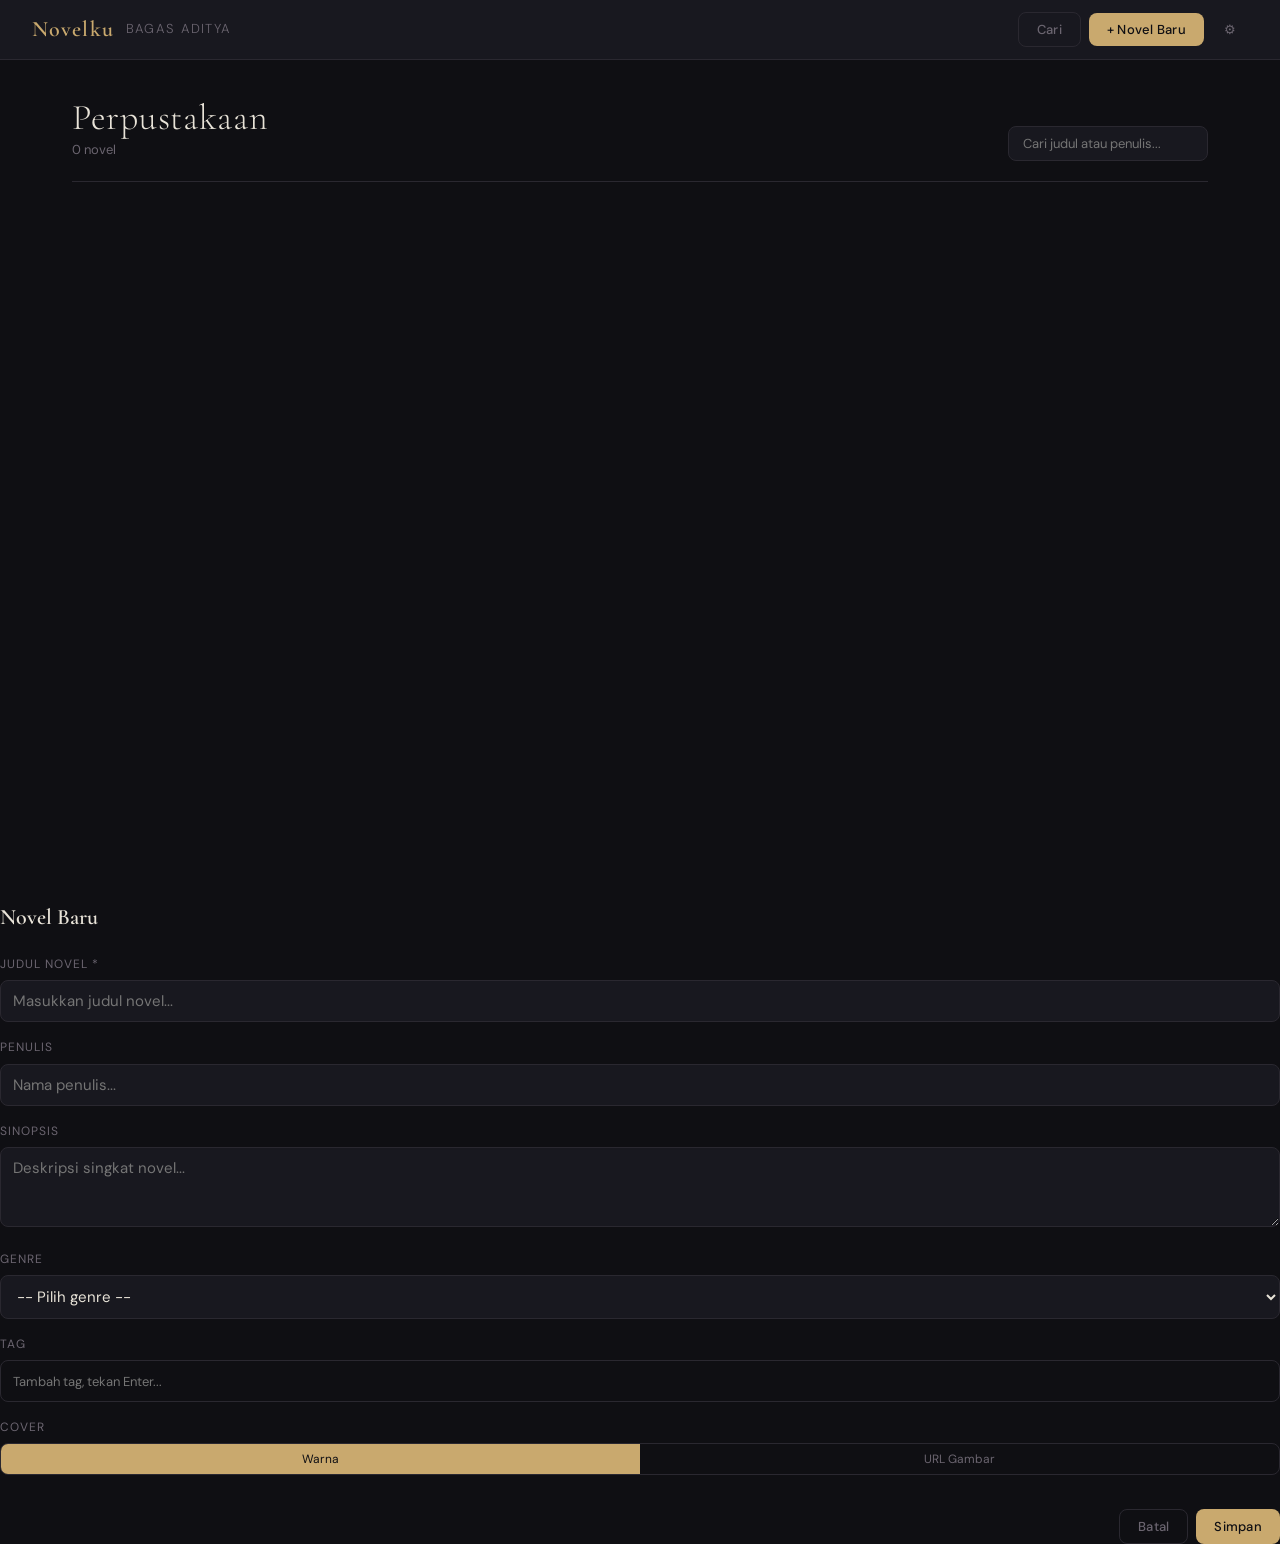
==== commit c686d815: "Update navigation and modal content in index.html" ====
--- a/index.html
+++ b/index.html
@@ -9,9 +9,9 @@
 <body>
 <div class="app-shell">
   <nav class="nav">
-    <div class="nav-brand">Novelku <span>Perpustakaan Digital</span></div>
+    <div class="nav-brand">Novelku <span>Bagas Aditya</span></div>
     <div class="nav-actions">
-      <button class="btn btn-ghost" id="btn-search" title="Cari di semua novel">Cari</button>
+      <button class="btn btn-ghost" id="btn-search">Cari</button>
       <button class="btn btn-primary" id="btn-new-novel">+ Novel Baru</button>
       <button class="btn-icon" id="btn-settings">&#9881;</button>
     </div>
@@ -20,7 +20,7 @@
     <div class="page-header fade-in">
       <div>
         <h1 class="page-title">Perpustakaan</h1>
-        <p class="page-subtitle" id="novel-count">Memuat...</p>
+        <p class="page-subtitle" id="novel-count">0 novel</p>
       </div>
       <div class="filter-bar" style="margin-bottom:0">
         <input type="text" id="search-input" placeholder="Cari judul atau penulis..."/>
@@ -35,6 +35,313 @@
 <div class="modal-overlay" id="modal-novel">
   <div class="modal">
     <h2 class="modal-title" id="modal-novel-title">Novel Baru</h2>
+    <input type="hidden" id="novel-id"/>
+    <div class="form-group"><label>Judul Novel *</label><input type="text" id="novel-title" placeholder="Masukkan judul novel..."/></div>
+    <div class="form-group"><label>Penulis</label><input type="text" id="novel-author" placeholder="Nama penulis..."/></div>
+    <div class="form-group"><label>Sinopsis</label><textarea id="novel-desc" placeholder="Deskripsi singkat novel..."></textarea></div>
+    <div class="form-group">
+      <label>Genre</label>
+      <select id="novel-genre">
+        <option value="">-- Pilih genre --</option>
+        <option>Romance</option><option>Fantasy</option><option>Thriller</option>
+        <option>Horror</option><option>Mystery</option><option>Sci-Fi</option>
+        <option>Drama</option><option>Adventure</option><option>Slice of Life</option>
+        <option>Historical</option><option>Lainnya</option>
+      </select>
+    </div>
+    <div class="form-group"><label>Tag</label><div class="tag-input-wrap" id="tag-wrap"><input type="text" id="tag-input" placeholder="Tambah tag, tekan Enter..."/></div></div>
+    <div class="form-group">
+      <label>Cover</label>
+      <div style="display:flex;gap:0;margin-bottom:10px;border:1px solid var(--border);border-radius:var(--radius);overflow:hidden">
+        <button type="button" id="cover-tab-color" onclick="setCoverMode('color')" style="flex:1;padding:7px;font-size:12px;background:var(--accent);color:var(--bg);border:none;cursor:pointer;transition:all 0.15s">Warna</button>
+        <button type="button" id="cover-tab-image" onclick="setCoverMode('image')" style="flex:1;padding:7px;font-size:12px;background:transparent;color:var(--muted);border:none;cursor:pointer;transition:all 0.15s">URL Gambar</button>
+      </div>
+      <input type="hidden" id="novel-cover-mode" value="color"/>
+      <div id="cover-color-section">
+        <div style="display:flex;gap:8px;flex-wrap:wrap" id="color-picker"></div>
+        <input type="hidden" id="novel-color" value="#1a0f2e"/>
+      </div>
+      <div id="cover-image-section" style="display:none">
+        <input type="url" id="novel-cover-url" placeholder="https://example.com/cover.jpg" style="width:100%;padding:10px 12px;margin-bottom:8px"/>
+        <div id="cover-preview" style="display:none;width:80px;aspect-ratio:2/3;border-radius:6px;overflow:hidden;border:1px solid var(--border)">
+          <img id="cover-preview-img" src="" alt="Preview" style="width:100%;height:100%;object-fit:cover;display:block"/>
+        </div>
+        <p style="font-size:11px;color:var(--muted);margin-top:6px">Masukkan URL gambar dari internet. Gambar otomatis menyesuaikan ukuran cover.</p>
+      </div>
+    </div>
+    <div class="modal-footer">
+      <button class="btn btn-ghost" id="btn-cancel-novel">Batal</button>
+      <button class="btn btn-primary" id="btn-save-novel">Simpan</button>
+    </div>
+  </div>
+</div>
+
+<!-- MODAL: Delete -->
+<div class="modal-overlay" id="modal-delete">
+  <div class="modal" style="max-width:380px;text-align:center">
+    <h2 class="modal-title" style="justify-content:center">Hapus Novel?</h2>
+    <p style="color:var(--muted);font-size:14px;margin-bottom:20px">Semua bab, karakter, dan timeline akan ikut terhapus.</p>
+    <div class="modal-footer" style="justify-content:center">
+      <button class="btn btn-ghost" id="btn-cancel-delete">Batal</button>
+      <button class="btn btn-danger" id="btn-confirm-delete">Ya, Hapus</button>
+    </div>
+  </div>
+</div>
+
+<!-- MODAL: Search -->
+<div class="modal-overlay search-modal" id="modal-search">
+  <div class="modal" style="max-width:620px">
+    <h2 class="modal-title">Cari di Semua Novel</h2>
+    <div class="search-input-wrap"><input type="text" id="global-search-input" placeholder="Ketik kata atau frasa..."/></div>
+    <div id="global-search-results"><p class="search-empty">Ketik sesuatu untuk mencari...</p></div>
+    <div class="modal-footer"><button class="btn btn-ghost" id="btn-close-search">Tutup</button></div>
+  </div>
+</div>
+
+<!-- SETTINGS -->
+<div class="settings-panel" id="settings-panel">
+  <div class="settings-title">Pengaturan <button class="btn-icon" id="btn-close-settings">&#10005;</button></div>
+  <div class="setting-group"><span class="setting-label">Tema</span>
+    <div class="theme-options">
+      <div class="theme-swatch" data-theme="dark"   style="background:linear-gradient(135deg,#0f0f13,#c9a96e)"><span>Dark</span></div>
+      <div class="theme-swatch" data-theme="light"  style="background:linear-gradient(135deg,#f5f0e8,#8b5e3c)"><span>Light</span></div>
+      <div class="theme-swatch" data-theme="sepia"  style="background:linear-gradient(135deg,#1a1208,#d4a853)"><span>Sepia</span></div>
+      <div class="theme-swatch" data-theme="forest" style="background:linear-gradient(135deg,#0a120e,#5a9e6f)"><span>Forest</span></div>
+      <div class="theme-swatch" data-theme="ocean"  style="background:linear-gradient(135deg,#080f1a,#4a90d9)"><span>Ocean</span></div>
+    </div>
+  </div>
+  <div class="setting-group"><span class="setting-label">Font</span>
+    <div class="font-options">
+      <div class="font-opt" data-font="serif">Lora — Klasik</div>
+      <div class="font-opt" data-font="elegant">Cormorant — Elegan</div>
+      <div class="font-opt" data-font="classic">Playfair — Bergaya</div>
+      <div class="font-opt" data-font="sans">DM Sans — Modern</div>
+      <div class="font-opt" data-font="mono">Mono — Retro</div>
+    </div>
+  </div>
+  <div class="setting-group"><span class="setting-label">Ukuran Font</span>
+    <div class="size-control"><input type="range" id="font-size-range" min="14" max="28" value="18"/><span class="size-val" id="font-size-val">18px</span></div>
+  </div>
+  <div class="setting-group"><span class="setting-label">Backup</span>
+    <div class="backup-actions">
+      <button class="btn btn-ghost" id="btn-export" style="width:100%;justify-content:center">Export JSON</button>
+      <label class="btn btn-ghost" style="width:100%;justify-content:center;cursor:pointer">Import JSON<input type="file" id="btn-import" accept=".json" style="display:none"/></label>
+    </div>
+  </div>
+</div>
+
+<div class="toast-container" id="toast-container"></div>
+<script src="app.js"></script>
+<script>
+const COVER_COLORS=['#1a0f2e','#0f1a1a','#1a0f0f','#0f1a0f','#1a150f','#0f0f1a','#1a1a0f','#0a1020','#1a0a10','#101a0a','#1a1020','#0a1a10'];
+let novels=[],filtered=[],activeGenre='',deleteTargetId=null,editingNovelId=null,currentTags=[],selectedColor='#1a0f2e',coverMode='color';
+
+function buildCoverHTML(n,extraStyle){
+  const color=n.color||COVER_COLORS[parseInt(n.id,36)%COVER_COLORS.length];
+  const s=extraStyle||'';
+  if(n.coverUrl){
+    return '<div class="novel-cover" style="background:'+color+';'+s+'">'+
+      '<img src="'+n.coverUrl+'" alt="Cover" style="position:absolute;inset:0;width:100%;height:100%;object-fit:cover;display:block" onerror="this.style.display=\'none\'"/>'+
+      '</div>';
+  }
+  return '<div class="novel-cover" style="background:'+color+';'+s+'"><span class="cover-initial">'+n.title.charAt(0).toUpperCase()+'</span></div>';
+}
+
+function setCoverMode(mode){
+  coverMode=mode;
+  document.getElementById('novel-cover-mode').value=mode;
+  const isImg=mode==='image';
+  document.getElementById('cover-color-section').style.display=isImg?'none':'block';
+  document.getElementById('cover-image-section').style.display=isImg?'block':'none';
+  document.getElementById('cover-tab-color').style.background=isImg?'transparent':'var(--accent)';
+  document.getElementById('cover-tab-color').style.color=isImg?'var(--muted)':'var(--bg)';
+  document.getElementById('cover-tab-image').style.background=isImg?'var(--accent)':'transparent';
+  document.getElementById('cover-tab-image').style.color=isImg?'var(--bg)':'var(--muted)';
+}
+
+function render(){
+  novels=DB.getNovels();
+  applyFilter();
+  renderGenreFilter();
+  renderGrid();
+  updateCount();
+}
+
+function applyFilter(){
+  const q=document.getElementById('search-input').value.toLowerCase();
+  filtered=novels.filter(n=>{
+    const mQ=!q||n.title.toLowerCase().includes(q)||(n.author||'').toLowerCase().includes(q);
+    const mG=!activeGenre||n.genre===activeGenre;
+    return mQ&&mG;
+  });
+}
+
+function updateCount(){
+  const total=novels.reduce((s,n)=>s+totalWords(n),0);
+  document.getElementById('novel-count').textContent=
+    novels.length+' novel \u00b7 '+total.toLocaleString('id-ID')+' kata total';
+}
+
+function renderGenreFilter(){
+  const genres=[...new Set(novels.map(n=>n.genre).filter(Boolean))];
+  const el=document.getElementById('genre-filter');
+  el.innerHTML='';
+  if(!genres.length)return;
+  const all=document.createElement('button');
+  all.className='genre-pill'+((!activeGenre)?' active':'');
+  all.textContent='Semua';
+  all.onclick=()=>{activeGenre='';render();};
+  el.appendChild(all);
+  genres.forEach(g=>{
+    const b=document.createElement('button');
+    b.className='genre-pill'+(activeGenre===g?' active':'');
+    b.textContent=g;
+    b.onclick=()=>{activeGenre=g;render();};
+    el.appendChild(b);
+  });
+}
+
+function renderGrid(){
+  const grid=document.getElementById('novel-grid');
+  if(!filtered.length){
+    grid.innerHTML='<div class="empty-state" style="grid-column:1/-1"><h3>'+(novels.length?'Tidak ada yang cocok':'Perpustakaanmu kosong')+'</h3><p style="margin-top:8px">'+(novels.length?'Coba ubah filter':'Mulai buat novel pertamamu!')+'</p></div>';
+    return;
+  }
+  grid.innerHTML=filtered.map((n,i)=>{
+    const chapters=(n.chapters||[]).length,words=totalWords(n);
+    return '<div class="card novel-card fade-in" style="animation-delay:'+(i*0.04)+'s" data-id="'+n.id+'">'+
+      buildCoverHTML(n,'position:relative')+
+      '<div class="novel-card-body">'+
+        '<div class="novel-card-title">'+n.title+'</div>'+
+        '<div class="novel-card-author">'+(n.author||'Tanpa penulis')+'</div>'+
+        (n.genre?'<div><span class="genre-badge">'+n.genre+'</span></div>':'')+
+        '<div class="novel-card-meta"><span>'+chapters+' bab</span><span>\u00b7</span><span>'+words.toLocaleString('id-ID')+' kata</span>'+(n.updatedAt?'<span>\u00b7</span><span>'+formatDate(n.updatedAt)+'</span>':'')+'</div>'+
+      '</div>'+
+      '<div class="novel-card-actions">'+
+        '<button class="btn-icon" onclick="event.stopPropagation();openEditNovel(\''+n.id+'\')">Edit</button>'+
+        '<button class="btn-icon btn-icon-danger" onclick="event.stopPropagation();openDelete(\''+n.id+'\')">Hapus</button>'+
+      '</div></div>';
+  }).join('');
+  document.querySelectorAll('.novel-card').forEach(c=>c.addEventListener('click',()=>location.href='chapters.html?id='+c.dataset.id));
+}
+
+function openNewNovel(){
+  editingNovelId=null;currentTags=[];selectedColor='#1a0f2e';coverMode='color';
+  document.getElementById('modal-novel-title').textContent='Novel Baru';
+  ['novel-id','novel-title','novel-author','novel-desc','novel-cover-url'].forEach(id=>document.getElementById(id).value='');
+  document.getElementById('novel-genre').value='';
+  document.getElementById('cover-preview').style.display='none';
+  setCoverMode('color');renderTagsUI();renderColorPicker();
+  document.getElementById('modal-novel').classList.add('open');
+  setTimeout(()=>document.getElementById('novel-title').focus(),100);
+}
+function openEditNovel(id){
+  const n=DB.getNovel(id);if(!n)return;
+  editingNovelId=id;currentTags=[...(n.tags||[])];selectedColor=n.color||'#1a0f2e';
+  coverMode=n.coverUrl?'image':'color';
+  document.getElementById('modal-novel-title').textContent='Edit Novel';
+  document.getElementById('novel-id').value=n.id;
+  document.getElementById('novel-title').value=n.title;
+  document.getElementById('novel-author').value=n.author||'';
+  document.getElementById('novel-desc').value=n.desc||'';
+  document.getElementById('novel-genre').value=n.genre||'';
+  document.getElementById('novel-cover-url').value=n.coverUrl||'';
+  if(n.coverUrl){
+    const img=document.getElementById('cover-preview-img');
+    img.src=n.coverUrl;
+    document.getElementById('cover-preview').style.display='block';
+  } else {
+    document.getElementById('cover-preview').style.display='none';
+  }
+  setCoverMode(coverMode);renderTagsUI();renderColorPicker();
+  document.getElementById('modal-novel').classList.add('open');
+}
+function closeNovelModal(){document.getElementById('modal-novel').classList.remove('open');}
+function saveNovel(){
+  const title=document.getElementById('novel-title').value.trim();
+  if(!title){toast('Judul tidak boleh kosong','error');return;}
+  const ex=editingNovelId?DB.getNovel(editingNovelId):null;
+  const mode=document.getElementById('novel-cover-mode').value;
+  const coverUrl=mode==='image'?document.getElementById('novel-cover-url').value.trim():'';
+  DB.saveNovel({id:editingNovelId||genId(),title,
+    author:document.getElementById('novel-author').value.trim(),
+    desc:document.getElementById('novel-desc').value.trim(),
+    genre:document.getElementById('novel-genre').value,
+    tags:[...currentTags],color:selectedColor,coverUrl,
+    chapters:ex?ex.chapters:[],characters:ex?ex.characters:[],events:ex?ex.events:[],
+    createdAt:ex?ex.createdAt:Date.now(),updatedAt:Date.now()});
+  closeNovelModal();render();toast(editingNovelId?'Novel diperbarui!':'Novel dibuat!','success');
+}
+function renderTagsUI(){
+  const wrap=document.getElementById('tag-wrap');wrap.innerHTML='';
+  currentTags.forEach(t=>{
+    const el=document.createElement('span');el.className='tag-item';
+    el.innerHTML=t+'<button onclick="removeTag(\''+t+'\')">x</button>';
+    wrap.appendChild(el);
+  });
+  const inp=document.createElement('input');inp.type='text';inp.id='tag-input';
+  inp.placeholder='Tambah tag, tekan Enter...';
+  inp.onkeydown=e=>{if(e.key==='Enter'){e.preventDefault();addTag(inp.value);inp.value='';}};
+  wrap.appendChild(inp);
+}
+function addTag(v){v=v.trim();if(v&&!currentTags.includes(v)){currentTags.push(v);renderTagsUI();}}
+function removeTag(t){currentTags=currentTags.filter(x=>x!==t);renderTagsUI();}
+function renderColorPicker(){
+  const el=document.getElementById('color-picker');
+  el.innerHTML=COVER_COLORS.map(c=>'<button onclick="selectColor(\''+c+'\')" style="width:32px;height:32px;border-radius:50%;background:'+c+';cursor:pointer;border:3px solid '+(selectedColor===c?'var(--accent)':'transparent')+';transition:border 0.15s"></button>').join('');
+  document.getElementById('novel-color').value=selectedColor;
+}
+function selectColor(c){selectedColor=c;renderColorPicker();}
+function openDelete(id){deleteTargetId=id;document.getElementById('modal-delete').classList.add('open');}
+function closeDelete(){deleteTargetId=null;document.getElementById('modal-delete').classList.remove('open');}
+function confirmDelete(){if(!deleteTargetId)return;DB.deleteNovel(deleteTargetId);closeDelete();render();toast('Novel dihapus','success');}
+function openGlobalSearch(){document.getElementById('modal-search').classList.add('open');setTimeout(()=>document.getElementById('global-search-input').focus(),100);}
+function closeGlobalSearch(){document.getElementById('modal-search').classList.remove('open');}
+
+// Wire up semua event listeners
+document.getElementById('novel-cover-url').addEventListener('input',function(){
+  const url=this.value.trim();
+  const preview=document.getElementById('cover-preview');
+  const img=document.getElementById('cover-preview-img');
+  if(url){img.src=url;img.onload=()=>{preview.style.display='block';};img.onerror=()=>{preview.style.display='none';};}
+  else{preview.style.display='none';}
+});
+document.getElementById('global-search-input').addEventListener('input',function(){
+  const q=this.value.trim(),container=document.getElementById('global-search-results');
+  if(!q){container.innerHTML='<p class="search-empty">Ketik sesuatu untuk mencari...</p>';return;}
+  const allNovels=DB.getNovels();let allResults=[];
+  allNovels.forEach(nov=>{searchInNovel(nov,q).forEach(r=>allResults.push({...r,novelId:nov.id,novelTitle:nov.title}));});
+  if(!allResults.length){container.innerHTML='<p class="search-empty">Tidak ada hasil untuk "'+q+'"</p>';return;}
+  container.innerHTML=allResults.slice(0,30).map(r=>{
+    const esc=q.replace(/[.*+?^${}()|[\]\\]/g,'\\$&');
+    const preview=r.preview.replace(new RegExp(esc,'gi'),m=>'<mark>'+m+'</mark>');
+    return '<div class="search-result-item" onclick="closeGlobalSearch();location.href=\'editor.html?novelId='+r.novelId+'&chapterId='+r.chapterId+'\'">'+
+      '<div class="search-result-chapter">'+r.novelTitle+' &rsaquo; '+r.chapterTitle+'</div>'+
+      '<div class="search-result-preview">'+preview+'</div></div>';
+  }).join('');
+});
+document.getElementById('btn-new-novel').addEventListener('click',openNewNovel);
+document.getElementById('btn-search').addEventListener('click',openGlobalSearch);
+document.getElementById('btn-cancel-novel').addEventListener('click',closeNovelModal);
+document.getElementById('btn-save-novel').addEventListener('click',saveNovel);
+document.getElementById('btn-cancel-delete').addEventListener('click',closeDelete);
+document.getElementById('btn-confirm-delete').addEventListener('click',confirmDelete);
+document.getElementById('btn-close-search').addEventListener('click',closeGlobalSearch);
+document.getElementById('search-input').addEventListener('input',render);
+document.getElementById('modal-novel').addEventListener('click',e=>{if(e.target===e.currentTarget)closeNovelModal();});
+document.getElementById('modal-delete').addEventListener('click',e=>{if(e.target===e.currentTarget)closeDelete();});
+document.getElementById('modal-search').addEventListener('click',e=>{if(e.target===e.currentTarget)closeGlobalSearch();});
+document.getElementById('btn-settings').addEventListener('click',()=>document.getElementById('settings-panel').classList.add('open'));
+document.addEventListener('keydown',e=>{
+  if(e.key==='Escape'){closeNovelModal();closeDelete();closeGlobalSearch();document.getElementById('settings-panel').classList.remove('open');}
+  if((e.ctrlKey||e.metaKey)&&e.key==='f'){e.preventDefault();openGlobalSearch();}
+});
+
+wireSettingsPanel('settings-panel','btn-close-settings');
+render();
+</script>
+</body>
+</html>    <h2 class="modal-title" id="modal-novel-title">Novel Baru</h2>
     <input type="hidden" id="novel-id"/>
     <div class="form-group"><label>Judul Novel *</label><input type="text" id="novel-title" placeholder="Masukkan judul novel..."/></div>
     <div class="form-group"><label>Penulis</label><input type="text" id="novel-author" placeholder="Nama penulis..."/></div>
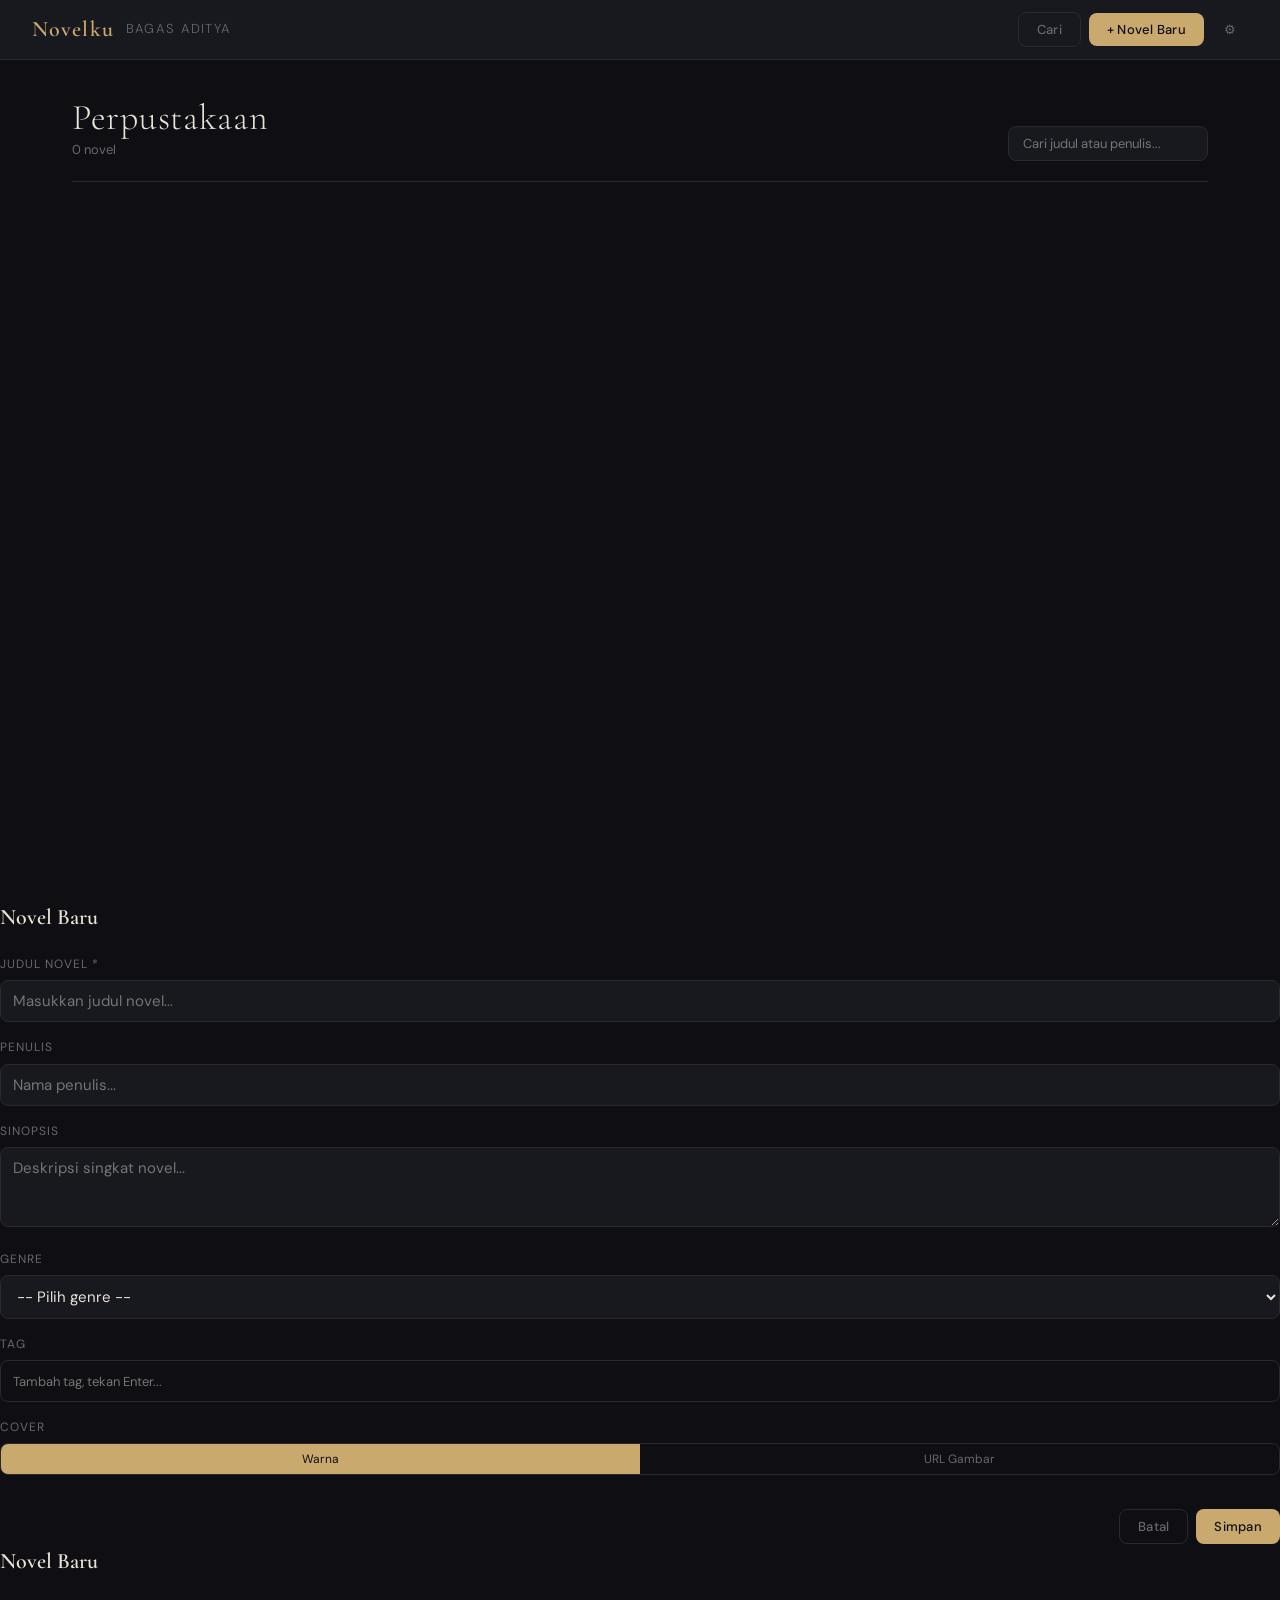
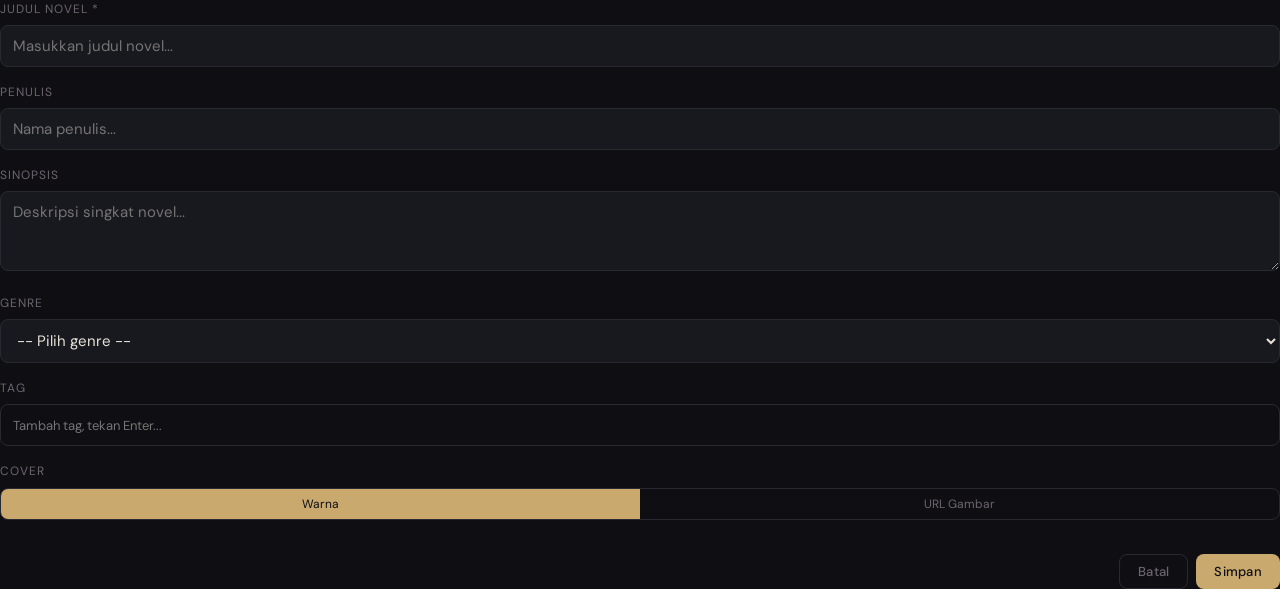
==== commit 15811e2e: "Implement modals for delete, search, and settings Added modals for delete confirmation, search funct" ====
--- a/index.html
+++ b/index.html
@@ -32,7 +32,7 @@
 </div>
 
 <!-- MODAL: Novel Form -->
-<div class="modal-overlay" id="modal-novel">
+<div class="modal-overlay" style="display:none" id="modal-novel">
   <div class="modal">
     <h2 class="modal-title" id="modal-novel-title">Novel Baru</h2>
     <input type="hidden" id="novel-id"/>
@@ -77,7 +77,7 @@
 </div>
 
 <!-- MODAL: Delete -->
-<div class="modal-overlay" id="modal-delete">
+<div class="modal-overlay" style="display:none" id="modal-delete">
   <div class="modal" style="max-width:380px;text-align:center">
     <h2 class="modal-title" style="justify-content:center">Hapus Novel?</h2>
     <p style="color:var(--muted);font-size:14px;margin-bottom:20px">Semua bab, karakter, dan timeline akan ikut terhapus.</p>
@@ -360,6 +360,313 @@
     <div class="form-group">
       <label>Cover</label>
       <div style="display:flex;gap:0;margin-bottom:10px;border:1px solid var(--border);border-radius:var(--radius);overflow:hidden">
+        <button type="button" id="cover-tab-color" onclick="setCoverMode('color')" style="flex:1;padding:7px;font-size:12px;background:var(--accent);color:var(--bg);border:none;cursor:pointer;transition:all 0.15s">Warna</button>
+        <button type="button" id="cover-tab-image" onclick="setCoverMode('image')" style="flex:1;padding:7px;font-size:12px;background:transparent;color:var(--muted);border:none;cursor:pointer;transition:all 0.15s">URL Gambar</button>
+      </div>
+      <input type="hidden" id="novel-cover-mode" value="color"/>
+      <div id="cover-color-section">
+        <div style="display:flex;gap:8px;flex-wrap:wrap" id="color-picker"></div>
+        <input type="hidden" id="novel-color" value="#1a0f2e"/>
+      </div>
+      <div id="cover-image-section" style="display:none">
+        <input type="url" id="novel-cover-url" placeholder="https://example.com/cover.jpg" style="width:100%;padding:10px 12px;margin-bottom:8px"/>
+        <div id="cover-preview" style="display:none;width:80px;aspect-ratio:2/3;border-radius:6px;overflow:hidden;border:1px solid var(--border)">
+          <img id="cover-preview-img" src="" alt="Preview" style="width:100%;height:100%;object-fit:cover;display:block"/>
+        </div>
+        <p style="font-size:11px;color:var(--muted);margin-top:6px">Masukkan URL gambar dari internet. Gambar otomatis menyesuaikan ukuran cover.</p>
+      </div>
+    </div>
+    <div class="modal-footer">
+      <button class="btn btn-ghost" id="btn-cancel-novel">Batal</button>
+      <button class="btn btn-primary" id="btn-save-novel">Simpan</button>
+    </div>
+  </div>
+</div>
+
+<!-- MODAL: Delete -->
+<div class="modal-overlay" id="modal-delete">
+  <div class="modal" style="max-width:380px;text-align:center">
+    <h2 class="modal-title" style="justify-content:center">Hapus Novel?</h2>
+    <p style="color:var(--muted);font-size:14px;margin-bottom:20px">Semua bab, karakter, dan timeline akan ikut terhapus.</p>
+    <div class="modal-footer" style="justify-content:center">
+      <button class="btn btn-ghost" id="btn-cancel-delete">Batal</button>
+      <button class="btn btn-danger" id="btn-confirm-delete">Ya, Hapus</button>
+    </div>
+  </div>
+</div>
+
+<!-- MODAL: Search -->
+<div class="modal-overlay search-modal" id="modal-search">
+  <div class="modal" style="max-width:620px">
+    <h2 class="modal-title">Cari di Semua Novel</h2>
+    <div class="search-input-wrap"><input type="text" id="global-search-input" placeholder="Ketik kata atau frasa..."/></div>
+    <div id="global-search-results"><p class="search-empty">Ketik sesuatu untuk mencari...</p></div>
+    <div class="modal-footer"><button class="btn btn-ghost" id="btn-close-search">Tutup</button></div>
+  </div>
+</div>
+
+<!-- SETTINGS -->
+<div class="settings-panel" id="settings-panel">
+  <div class="settings-title">Pengaturan <button class="btn-icon" id="btn-close-settings">&#10005;</button></div>
+  <div class="setting-group"><span class="setting-label">Tema</span>
+    <div class="theme-options">
+      <div class="theme-swatch" data-theme="dark"   style="background:linear-gradient(135deg,#0f0f13,#c9a96e)"><span>Dark</span></div>
+      <div class="theme-swatch" data-theme="light"  style="background:linear-gradient(135deg,#f5f0e8,#8b5e3c)"><span>Light</span></div>
+      <div class="theme-swatch" data-theme="sepia"  style="background:linear-gradient(135deg,#1a1208,#d4a853)"><span>Sepia</span></div>
+      <div class="theme-swatch" data-theme="forest" style="background:linear-gradient(135deg,#0a120e,#5a9e6f)"><span>Forest</span></div>
+      <div class="theme-swatch" data-theme="ocean"  style="background:linear-gradient(135deg,#080f1a,#4a90d9)"><span>Ocean</span></div>
+    </div>
+  </div>
+  <div class="setting-group"><span class="setting-label">Font</span>
+    <div class="font-options">
+      <div class="font-opt" data-font="serif">Lora — Klasik</div>
+      <div class="font-opt" data-font="elegant">Cormorant — Elegan</div>
+      <div class="font-opt" data-font="classic">Playfair — Bergaya</div>
+      <div class="font-opt" data-font="sans">DM Sans — Modern</div>
+      <div class="font-opt" data-font="mono">Mono — Retro</div>
+    </div>
+  </div>
+  <div class="setting-group"><span class="setting-label">Ukuran Font</span>
+    <div class="size-control"><input type="range" id="font-size-range" min="14" max="28" value="18"/><span class="size-val" id="font-size-val">18px</span></div>
+  </div>
+  <div class="setting-group"><span class="setting-label">Backup</span>
+    <div class="backup-actions">
+      <button class="btn btn-ghost" id="btn-export" style="width:100%;justify-content:center">Export JSON</button>
+      <label class="btn btn-ghost" style="width:100%;justify-content:center;cursor:pointer">Import JSON<input type="file" id="btn-import" accept=".json" style="display:none"/></label>
+    </div>
+  </div>
+</div>
+
+<div class="toast-container" id="toast-container"></div>
+<script src="app.js"></script>
+<script>
+const COVER_COLORS=['#1a0f2e','#0f1a1a','#1a0f0f','#0f1a0f','#1a150f','#0f0f1a','#1a1a0f','#0a1020','#1a0a10','#101a0a','#1a1020','#0a1a10'];
+let novels=[],filtered=[],activeGenre='',deleteTargetId=null,editingNovelId=null,currentTags=[],selectedColor='#1a0f2e',coverMode='color';
+
+function buildCoverHTML(n,extraStyle){
+  const color=n.color||COVER_COLORS[parseInt(n.id,36)%COVER_COLORS.length];
+  const s=extraStyle||'';
+  if(n.coverUrl){
+    return '<div class="novel-cover" style="background:'+color+';'+s+'">'+
+      '<img src="'+n.coverUrl+'" alt="Cover" style="position:absolute;inset:0;width:100%;height:100%;object-fit:cover;display:block" onerror="this.style.display=\'none\'"/>'+
+      '</div>';
+  }
+  return '<div class="novel-cover" style="background:'+color+';'+s+'"><span class="cover-initial">'+n.title.charAt(0).toUpperCase()+'</span></div>';
+}
+
+function setCoverMode(mode){
+  coverMode=mode;
+  document.getElementById('novel-cover-mode').value=mode;
+  const isImg=mode==='image';
+  document.getElementById('cover-color-section').style.display=isImg?'none':'block';
+  document.getElementById('cover-image-section').style.display=isImg?'block':'none';
+  document.getElementById('cover-tab-color').style.background=isImg?'transparent':'var(--accent)';
+  document.getElementById('cover-tab-color').style.color=isImg?'var(--muted)':'var(--bg)';
+  document.getElementById('cover-tab-image').style.background=isImg?'var(--accent)':'transparent';
+  document.getElementById('cover-tab-image').style.color=isImg?'var(--bg)':'var(--muted)';
+}
+
+function render(){
+  novels=DB.getNovels();
+  applyFilter();
+  renderGenreFilter();
+  renderGrid();
+  updateCount();
+}
+
+function applyFilter(){
+  const q=document.getElementById('search-input').value.toLowerCase();
+  filtered=novels.filter(n=>{
+    const mQ=!q||n.title.toLowerCase().includes(q)||(n.author||'').toLowerCase().includes(q);
+    const mG=!activeGenre||n.genre===activeGenre;
+    return mQ&&mG;
+  });
+}
+
+function updateCount(){
+  const total=novels.reduce((s,n)=>s+totalWords(n),0);
+  document.getElementById('novel-count').textContent=
+    novels.length+' novel \u00b7 '+total.toLocaleString('id-ID')+' kata total';
+}
+
+function renderGenreFilter(){
+  const genres=[...new Set(novels.map(n=>n.genre).filter(Boolean))];
+  const el=document.getElementById('genre-filter');
+  el.innerHTML='';
+  if(!genres.length)return;
+  const all=document.createElement('button');
+  all.className='genre-pill'+((!activeGenre)?' active':'');
+  all.textContent='Semua';
+  all.onclick=()=>{activeGenre='';render();};
+  el.appendChild(all);
+  genres.forEach(g=>{
+    const b=document.createElement('button');
+    b.className='genre-pill'+(activeGenre===g?' active':'');
+    b.textContent=g;
+    b.onclick=()=>{activeGenre=g;render();};
+    el.appendChild(b);
+  });
+}
+
+function renderGrid(){
+  const grid=document.getElementById('novel-grid');
+  if(!filtered.length){
+    grid.innerHTML='<div class="empty-state" style="grid-column:1/-1"><h3>'+(novels.length?'Tidak ada yang cocok':'Perpustakaanmu kosong')+'</h3><p style="margin-top:8px">'+(novels.length?'Coba ubah filter':'Mulai buat novel pertamamu!')+'</p></div>';
+    return;
+  }
+  grid.innerHTML=filtered.map((n,i)=>{
+    const chapters=(n.chapters||[]).length,words=totalWords(n);
+    return '<div class="card novel-card fade-in" style="animation-delay:'+(i*0.04)+'s" data-id="'+n.id+'">'+
+      buildCoverHTML(n,'position:relative')+
+      '<div class="novel-card-body">'+
+        '<div class="novel-card-title">'+n.title+'</div>'+
+        '<div class="novel-card-author">'+(n.author||'Tanpa penulis')+'</div>'+
+        (n.genre?'<div><span class="genre-badge">'+n.genre+'</span></div>':'')+
+        '<div class="novel-card-meta"><span>'+chapters+' bab</span><span>\u00b7</span><span>'+words.toLocaleString('id-ID')+' kata</span>'+(n.updatedAt?'<span>\u00b7</span><span>'+formatDate(n.updatedAt)+'</span>':'')+'</div>'+
+      '</div>'+
+      '<div class="novel-card-actions">'+
+        '<button class="btn-icon" onclick="event.stopPropagation();openEditNovel(\''+n.id+'\')">Edit</button>'+
+        '<button class="btn-icon btn-icon-danger" onclick="event.stopPropagation();openDelete(\''+n.id+'\')">Hapus</button>'+
+      '</div></div>';
+  }).join('');
+  document.querySelectorAll('.novel-card').forEach(c=>c.addEventListener('click',()=>location.href='chapters.html?id='+c.dataset.id));
+}
+
+function openNewNovel(){
+  editingNovelId=null;currentTags=[];selectedColor='#1a0f2e';coverMode='color';
+  document.getElementById('modal-novel-title').textContent='Novel Baru';
+  ['novel-id','novel-title','novel-author','novel-desc','novel-cover-url'].forEach(id=>document.getElementById(id).value='');
+  document.getElementById('novel-genre').value='';
+  document.getElementById('cover-preview').style.display='none';
+  setCoverMode('color');renderTagsUI();renderColorPicker();
+  document.getElementById('modal-novel').classList.add('open');
+  setTimeout(()=>document.getElementById('novel-title').focus(),100);
+}
+function openEditNovel(id){
+  const n=DB.getNovel(id);if(!n)return;
+  editingNovelId=id;currentTags=[...(n.tags||[])];selectedColor=n.color||'#1a0f2e';
+  coverMode=n.coverUrl?'image':'color';
+  document.getElementById('modal-novel-title').textContent='Edit Novel';
+  document.getElementById('novel-id').value=n.id;
+  document.getElementById('novel-title').value=n.title;
+  document.getElementById('novel-author').value=n.author||'';
+  document.getElementById('novel-desc').value=n.desc||'';
+  document.getElementById('novel-genre').value=n.genre||'';
+  document.getElementById('novel-cover-url').value=n.coverUrl||'';
+  if(n.coverUrl){
+    const img=document.getElementById('cover-preview-img');
+    img.src=n.coverUrl;
+    document.getElementById('cover-preview').style.display='block';
+  } else {
+    document.getElementById('cover-preview').style.display='none';
+  }
+  setCoverMode(coverMode);renderTagsUI();renderColorPicker();
+  document.getElementById('modal-novel').classList.add('open');
+}
+function closeNovelModal(){document.getElementById('modal-novel').classList.remove('open');}
+function saveNovel(){
+  const title=document.getElementById('novel-title').value.trim();
+  if(!title){toast('Judul tidak boleh kosong','error');return;}
+  const ex=editingNovelId?DB.getNovel(editingNovelId):null;
+  const mode=document.getElementById('novel-cover-mode').value;
+  const coverUrl=mode==='image'?document.getElementById('novel-cover-url').value.trim():'';
+  DB.saveNovel({id:editingNovelId||genId(),title,
+    author:document.getElementById('novel-author').value.trim(),
+    desc:document.getElementById('novel-desc').value.trim(),
+    genre:document.getElementById('novel-genre').value,
+    tags:[...currentTags],color:selectedColor,coverUrl,
+    chapters:ex?ex.chapters:[],characters:ex?ex.characters:[],events:ex?ex.events:[],
+    createdAt:ex?ex.createdAt:Date.now(),updatedAt:Date.now()});
+  closeNovelModal();render();toast(editingNovelId?'Novel diperbarui!':'Novel dibuat!','success');
+}
+function renderTagsUI(){
+  const wrap=document.getElementById('tag-wrap');wrap.innerHTML='';
+  currentTags.forEach(t=>{
+    const el=document.createElement('span');el.className='tag-item';
+    el.innerHTML=t+'<button onclick="removeTag(\''+t+'\')">x</button>';
+    wrap.appendChild(el);
+  });
+  const inp=document.createElement('input');inp.type='text';inp.id='tag-input';
+  inp.placeholder='Tambah tag, tekan Enter...';
+  inp.onkeydown=e=>{if(e.key==='Enter'){e.preventDefault();addTag(inp.value);inp.value='';}};
+  wrap.appendChild(inp);
+}
+function addTag(v){v=v.trim();if(v&&!currentTags.includes(v)){currentTags.push(v);renderTagsUI();}}
+function removeTag(t){currentTags=currentTags.filter(x=>x!==t);renderTagsUI();}
+function renderColorPicker(){
+  const el=document.getElementById('color-picker');
+  el.innerHTML=COVER_COLORS.map(c=>'<button onclick="selectColor(\''+c+'\')" style="width:32px;height:32px;border-radius:50%;background:'+c+';cursor:pointer;border:3px solid '+(selectedColor===c?'var(--accent)':'transparent')+';transition:border 0.15s"></button>').join('');
+  document.getElementById('novel-color').value=selectedColor;
+}
+function selectColor(c){selectedColor=c;renderColorPicker();}
+function openDelete(id){deleteTargetId=id;document.getElementById('modal-delete').classList.add('open');}
+function closeDelete(){deleteTargetId=null;document.getElementById('modal-delete').classList.remove('open');}
+function confirmDelete(){if(!deleteTargetId)return;DB.deleteNovel(deleteTargetId);closeDelete();render();toast('Novel dihapus','success');}
+function openGlobalSearch(){document.getElementById('modal-search').classList.add('open');setTimeout(()=>document.getElementById('global-search-input').focus(),100);}
+function closeGlobalSearch(){document.getElementById('modal-search').classList.remove('open');}
+
+// Wire up semua event listeners
+document.getElementById('novel-cover-url').addEventListener('input',function(){
+  const url=this.value.trim();
+  const preview=document.getElementById('cover-preview');
+  const img=document.getElementById('cover-preview-img');
+  if(url){img.src=url;img.onload=()=>{preview.style.display='block';};img.onerror=()=>{preview.style.display='none';};}
+  else{preview.style.display='none';}
+});
+document.getElementById('global-search-input').addEventListener('input',function(){
+  const q=this.value.trim(),container=document.getElementById('global-search-results');
+  if(!q){container.innerHTML='<p class="search-empty">Ketik sesuatu untuk mencari...</p>';return;}
+  const allNovels=DB.getNovels();let allResults=[];
+  allNovels.forEach(nov=>{searchInNovel(nov,q).forEach(r=>allResults.push({...r,novelId:nov.id,novelTitle:nov.title}));});
+  if(!allResults.length){container.innerHTML='<p class="search-empty">Tidak ada hasil untuk "'+q+'"</p>';return;}
+  container.innerHTML=allResults.slice(0,30).map(r=>{
+    const esc=q.replace(/[.*+?^${}()|[\]\\]/g,'\\$&');
+    const preview=r.preview.replace(new RegExp(esc,'gi'),m=>'<mark>'+m+'</mark>');
+    return '<div class="search-result-item" onclick="closeGlobalSearch();location.href=\'editor.html?novelId='+r.novelId+'&chapterId='+r.chapterId+'\'">'+
+      '<div class="search-result-chapter">'+r.novelTitle+' &rsaquo; '+r.chapterTitle+'</div>'+
+      '<div class="search-result-preview">'+preview+'</div></div>';
+  }).join('');
+});
+document.getElementById('btn-new-novel').addEventListener('click',openNewNovel);
+document.getElementById('btn-search').addEventListener('click',openGlobalSearch);
+document.getElementById('btn-cancel-novel').addEventListener('click',closeNovelModal);
+document.getElementById('btn-save-novel').addEventListener('click',saveNovel);
+document.getElementById('btn-cancel-delete').addEventListener('click',closeDelete);
+document.getElementById('btn-confirm-delete').addEventListener('click',confirmDelete);
+document.getElementById('btn-close-search').addEventListener('click',closeGlobalSearch);
+document.getElementById('search-input').addEventListener('input',render);
+document.getElementById('modal-novel').addEventListener('click',e=>{if(e.target===e.currentTarget)closeNovelModal();});
+document.getElementById('modal-delete').addEventListener('click',e=>{if(e.target===e.currentTarget)closeDelete();});
+document.getElementById('modal-search').addEventListener('click',e=>{if(e.target===e.currentTarget)closeGlobalSearch();});
+document.getElementById('btn-settings').addEventListener('click',()=>document.getElementById('settings-panel').classList.add('open'));
+document.addEventListener('keydown',e=>{
+  if(e.key==='Escape'){closeNovelModal();closeDelete();closeGlobalSearch();document.getElementById('settings-panel').classList.remove('open');}
+  if((e.ctrlKey||e.metaKey)&&e.key==='f'){e.preventDefault();openGlobalSearch();}
+});
+
+wireSettingsPanel('settings-panel','btn-close-settings');
+render();
+</script>
+</body>
+</html>    <h2 class="modal-title" id="modal-novel-title">Novel Baru</h2>
+    <input type="hidden" id="novel-id"/>
+    <div class="form-group"><label>Judul Novel *</label><input type="text" id="novel-title" placeholder="Masukkan judul novel..."/></div>
+    <div class="form-group"><label>Penulis</label><input type="text" id="novel-author" placeholder="Nama penulis..."/></div>
+    <div class="form-group"><label>Sinopsis</label><textarea id="novel-desc" placeholder="Deskripsi singkat novel..."></textarea></div>
+    <div class="form-group">
+      <label>Genre</label>
+      <select id="novel-genre">
+        <option value="">-- Pilih genre --</option>
+        <option>Romance</option><option>Fantasy</option><option>Thriller</option>
+        <option>Horror</option><option>Mystery</option><option>Sci-Fi</option>
+        <option>Drama</option><option>Adventure</option><option>Slice of Life</option>
+        <option>Historical</option><option>Lainnya</option>
+      </select>
+    </div>
+    <div class="form-group"><label>Tag</label><div class="tag-input-wrap" id="tag-wrap"><input type="text" id="tag-input" placeholder="Tambah tag, tekan Enter..."/></div></div>
+    <div class="form-group">
+      <label>Cover</label>
+      <div style="display:flex;gap:0;margin-bottom:10px;border:1px solid var(--border);border-radius:var(--radius);overflow:hidden">
         <button type="button" id="cover-tab-color" class="cover-tab active" onclick="setCoverMode('color')" style="flex:1;padding:7px;font-size:12px;background:var(--accent);color:var(--bg);border:none;cursor:pointer;transition:all 0.15s">Warna</button>
         <button type="button" id="cover-tab-image" class="cover-tab" onclick="setCoverMode('image')" style="flex:1;padding:7px;font-size:12px;background:transparent;color:var(--muted);border:none;cursor:pointer;transition:all 0.15s">URL Gambar</button>
       </div>
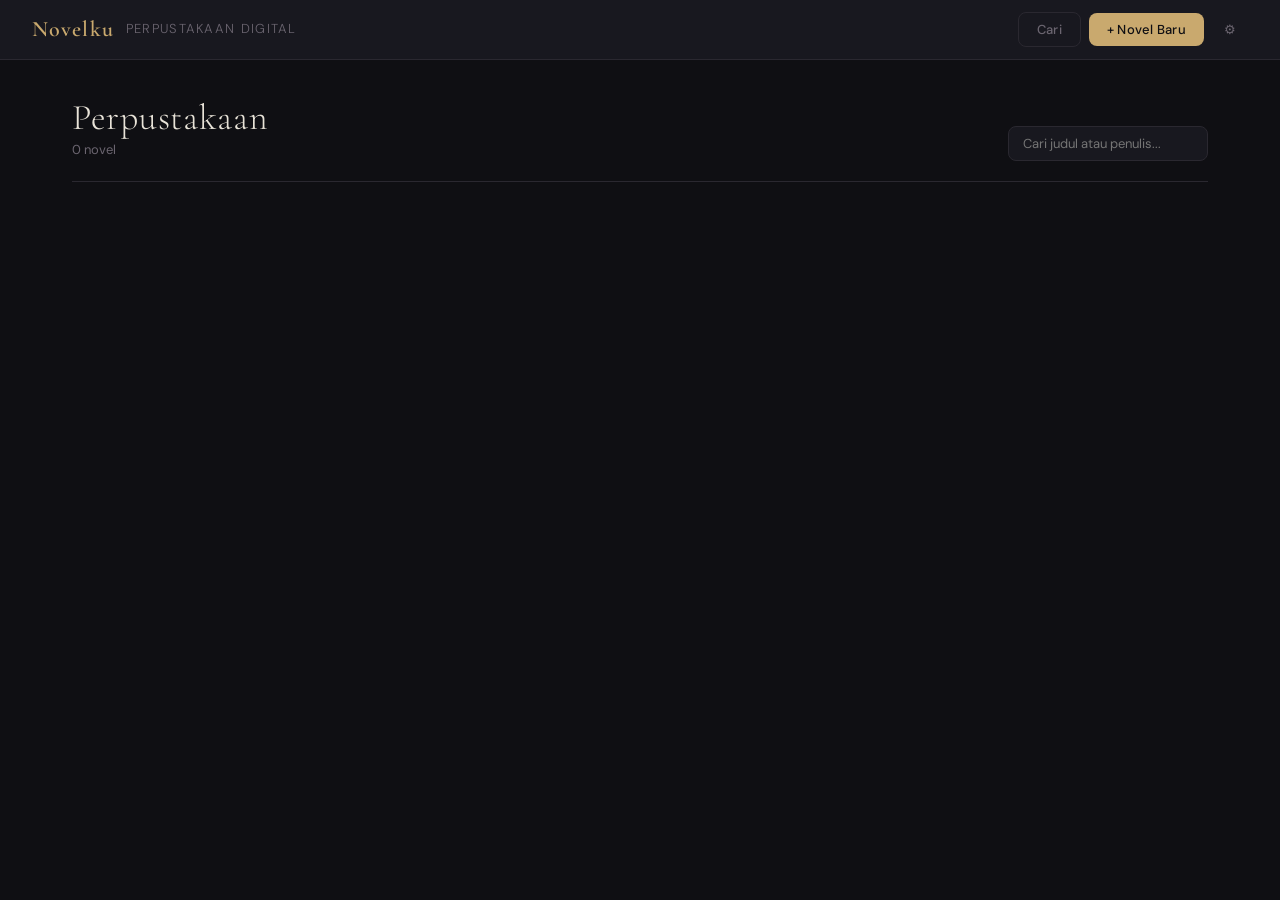
==== commit 151d222e: "Add files via upload" ====
--- a/index.html
+++ b/index.html
@@ -9,7 +9,7 @@
 <body>
 <div class="app-shell">
   <nav class="nav">
-    <div class="nav-brand">Novelku <span>Bagas Aditya</span></div>
+    <div class="nav-brand">Novelku <span>Perpustakaan Digital</span></div>
     <div class="nav-actions">
       <button class="btn btn-ghost" id="btn-search">Cari</button>
       <button class="btn btn-primary" id="btn-new-novel">+ Novel Baru</button>
@@ -341,577 +341,4 @@
 render();
 </script>
 </body>
-</html>    <h2 class="modal-title" id="modal-novel-title">Novel Baru</h2>
-    <input type="hidden" id="novel-id"/>
-    <div class="form-group"><label>Judul Novel *</label><input type="text" id="novel-title" placeholder="Masukkan judul novel..."/></div>
-    <div class="form-group"><label>Penulis</label><input type="text" id="novel-author" placeholder="Nama penulis..."/></div>
-    <div class="form-group"><label>Sinopsis</label><textarea id="novel-desc" placeholder="Deskripsi singkat novel..."></textarea></div>
-    <div class="form-group">
-      <label>Genre</label>
-      <select id="novel-genre">
-        <option value="">-- Pilih genre --</option>
-        <option>Romance</option><option>Fantasy</option><option>Thriller</option>
-        <option>Horror</option><option>Mystery</option><option>Sci-Fi</option>
-        <option>Drama</option><option>Adventure</option><option>Slice of Life</option>
-        <option>Historical</option><option>Lainnya</option>
-      </select>
-    </div>
-    <div class="form-group"><label>Tag</label><div class="tag-input-wrap" id="tag-wrap"><input type="text" id="tag-input" placeholder="Tambah tag, tekan Enter..."/></div></div>
-    <div class="form-group">
-      <label>Cover</label>
-      <div style="display:flex;gap:0;margin-bottom:10px;border:1px solid var(--border);border-radius:var(--radius);overflow:hidden">
-        <button type="button" id="cover-tab-color" onclick="setCoverMode('color')" style="flex:1;padding:7px;font-size:12px;background:var(--accent);color:var(--bg);border:none;cursor:pointer;transition:all 0.15s">Warna</button>
-        <button type="button" id="cover-tab-image" onclick="setCoverMode('image')" style="flex:1;padding:7px;font-size:12px;background:transparent;color:var(--muted);border:none;cursor:pointer;transition:all 0.15s">URL Gambar</button>
-      </div>
-      <input type="hidden" id="novel-cover-mode" value="color"/>
-      <div id="cover-color-section">
-        <div style="display:flex;gap:8px;flex-wrap:wrap" id="color-picker"></div>
-        <input type="hidden" id="novel-color" value="#1a0f2e"/>
-      </div>
-      <div id="cover-image-section" style="display:none">
-        <input type="url" id="novel-cover-url" placeholder="https://example.com/cover.jpg" style="width:100%;padding:10px 12px;margin-bottom:8px"/>
-        <div id="cover-preview" style="display:none;width:80px;aspect-ratio:2/3;border-radius:6px;overflow:hidden;border:1px solid var(--border)">
-          <img id="cover-preview-img" src="" alt="Preview" style="width:100%;height:100%;object-fit:cover;display:block"/>
-        </div>
-        <p style="font-size:11px;color:var(--muted);margin-top:6px">Masukkan URL gambar dari internet. Gambar otomatis menyesuaikan ukuran cover.</p>
-      </div>
-    </div>
-    <div class="modal-footer">
-      <button class="btn btn-ghost" id="btn-cancel-novel">Batal</button>
-      <button class="btn btn-primary" id="btn-save-novel">Simpan</button>
-    </div>
-  </div>
-</div>
-
-<!-- MODAL: Delete -->
-<div class="modal-overlay" id="modal-delete">
-  <div class="modal" style="max-width:380px;text-align:center">
-    <h2 class="modal-title" style="justify-content:center">Hapus Novel?</h2>
-    <p style="color:var(--muted);font-size:14px;margin-bottom:20px">Semua bab, karakter, dan timeline akan ikut terhapus.</p>
-    <div class="modal-footer" style="justify-content:center">
-      <button class="btn btn-ghost" id="btn-cancel-delete">Batal</button>
-      <button class="btn btn-danger" id="btn-confirm-delete">Ya, Hapus</button>
-    </div>
-  </div>
-</div>
-
-<!-- MODAL: Search -->
-<div class="modal-overlay search-modal" id="modal-search">
-  <div class="modal" style="max-width:620px">
-    <h2 class="modal-title">Cari di Semua Novel</h2>
-    <div class="search-input-wrap"><input type="text" id="global-search-input" placeholder="Ketik kata atau frasa..."/></div>
-    <div id="global-search-results"><p class="search-empty">Ketik sesuatu untuk mencari...</p></div>
-    <div class="modal-footer"><button class="btn btn-ghost" id="btn-close-search">Tutup</button></div>
-  </div>
-</div>
-
-<!-- SETTINGS -->
-<div class="settings-panel" id="settings-panel">
-  <div class="settings-title">Pengaturan <button class="btn-icon" id="btn-close-settings">&#10005;</button></div>
-  <div class="setting-group"><span class="setting-label">Tema</span>
-    <div class="theme-options">
-      <div class="theme-swatch" data-theme="dark"   style="background:linear-gradient(135deg,#0f0f13,#c9a96e)"><span>Dark</span></div>
-      <div class="theme-swatch" data-theme="light"  style="background:linear-gradient(135deg,#f5f0e8,#8b5e3c)"><span>Light</span></div>
-      <div class="theme-swatch" data-theme="sepia"  style="background:linear-gradient(135deg,#1a1208,#d4a853)"><span>Sepia</span></div>
-      <div class="theme-swatch" data-theme="forest" style="background:linear-gradient(135deg,#0a120e,#5a9e6f)"><span>Forest</span></div>
-      <div class="theme-swatch" data-theme="ocean"  style="background:linear-gradient(135deg,#080f1a,#4a90d9)"><span>Ocean</span></div>
-    </div>
-  </div>
-  <div class="setting-group"><span class="setting-label">Font</span>
-    <div class="font-options">
-      <div class="font-opt" data-font="serif">Lora — Klasik</div>
-      <div class="font-opt" data-font="elegant">Cormorant — Elegan</div>
-      <div class="font-opt" data-font="classic">Playfair — Bergaya</div>
-      <div class="font-opt" data-font="sans">DM Sans — Modern</div>
-      <div class="font-opt" data-font="mono">Mono — Retro</div>
-    </div>
-  </div>
-  <div class="setting-group"><span class="setting-label">Ukuran Font</span>
-    <div class="size-control"><input type="range" id="font-size-range" min="14" max="28" value="18"/><span class="size-val" id="font-size-val">18px</span></div>
-  </div>
-  <div class="setting-group"><span class="setting-label">Backup</span>
-    <div class="backup-actions">
-      <button class="btn btn-ghost" id="btn-export" style="width:100%;justify-content:center">Export JSON</button>
-      <label class="btn btn-ghost" style="width:100%;justify-content:center;cursor:pointer">Import JSON<input type="file" id="btn-import" accept=".json" style="display:none"/></label>
-    </div>
-  </div>
-</div>
-
-<div class="toast-container" id="toast-container"></div>
-<script src="app.js"></script>
-<script>
-const COVER_COLORS=['#1a0f2e','#0f1a1a','#1a0f0f','#0f1a0f','#1a150f','#0f0f1a','#1a1a0f','#0a1020','#1a0a10','#101a0a','#1a1020','#0a1a10'];
-let novels=[],filtered=[],activeGenre='',deleteTargetId=null,editingNovelId=null,currentTags=[],selectedColor='#1a0f2e',coverMode='color';
-
-function buildCoverHTML(n,extraStyle){
-  const color=n.color||COVER_COLORS[parseInt(n.id,36)%COVER_COLORS.length];
-  const s=extraStyle||'';
-  if(n.coverUrl){
-    return '<div class="novel-cover" style="background:'+color+';'+s+'">'+
-      '<img src="'+n.coverUrl+'" alt="Cover" style="position:absolute;inset:0;width:100%;height:100%;object-fit:cover;display:block" onerror="this.style.display=\'none\'"/>'+
-      '</div>';
-  }
-  return '<div class="novel-cover" style="background:'+color+';'+s+'"><span class="cover-initial">'+n.title.charAt(0).toUpperCase()+'</span></div>';
-}
-
-function setCoverMode(mode){
-  coverMode=mode;
-  document.getElementById('novel-cover-mode').value=mode;
-  const isImg=mode==='image';
-  document.getElementById('cover-color-section').style.display=isImg?'none':'block';
-  document.getElementById('cover-image-section').style.display=isImg?'block':'none';
-  document.getElementById('cover-tab-color').style.background=isImg?'transparent':'var(--accent)';
-  document.getElementById('cover-tab-color').style.color=isImg?'var(--muted)':'var(--bg)';
-  document.getElementById('cover-tab-image').style.background=isImg?'var(--accent)':'transparent';
-  document.getElementById('cover-tab-image').style.color=isImg?'var(--bg)':'var(--muted)';
-}
-
-function render(){
-  novels=DB.getNovels();
-  applyFilter();
-  renderGenreFilter();
-  renderGrid();
-  updateCount();
-}
-
-function applyFilter(){
-  const q=document.getElementById('search-input').value.toLowerCase();
-  filtered=novels.filter(n=>{
-    const mQ=!q||n.title.toLowerCase().includes(q)||(n.author||'').toLowerCase().includes(q);
-    const mG=!activeGenre||n.genre===activeGenre;
-    return mQ&&mG;
-  });
-}
-
-function updateCount(){
-  const total=novels.reduce((s,n)=>s+totalWords(n),0);
-  document.getElementById('novel-count').textContent=
-    novels.length+' novel \u00b7 '+total.toLocaleString('id-ID')+' kata total';
-}
-
-function renderGenreFilter(){
-  const genres=[...new Set(novels.map(n=>n.genre).filter(Boolean))];
-  const el=document.getElementById('genre-filter');
-  el.innerHTML='';
-  if(!genres.length)return;
-  const all=document.createElement('button');
-  all.className='genre-pill'+((!activeGenre)?' active':'');
-  all.textContent='Semua';
-  all.onclick=()=>{activeGenre='';render();};
-  el.appendChild(all);
-  genres.forEach(g=>{
-    const b=document.createElement('button');
-    b.className='genre-pill'+(activeGenre===g?' active':'');
-    b.textContent=g;
-    b.onclick=()=>{activeGenre=g;render();};
-    el.appendChild(b);
-  });
-}
-
-function renderGrid(){
-  const grid=document.getElementById('novel-grid');
-  if(!filtered.length){
-    grid.innerHTML='<div class="empty-state" style="grid-column:1/-1"><h3>'+(novels.length?'Tidak ada yang cocok':'Perpustakaanmu kosong')+'</h3><p style="margin-top:8px">'+(novels.length?'Coba ubah filter':'Mulai buat novel pertamamu!')+'</p></div>';
-    return;
-  }
-  grid.innerHTML=filtered.map((n,i)=>{
-    const chapters=(n.chapters||[]).length,words=totalWords(n);
-    return '<div class="card novel-card fade-in" style="animation-delay:'+(i*0.04)+'s" data-id="'+n.id+'">'+
-      buildCoverHTML(n,'position:relative')+
-      '<div class="novel-card-body">'+
-        '<div class="novel-card-title">'+n.title+'</div>'+
-        '<div class="novel-card-author">'+(n.author||'Tanpa penulis')+'</div>'+
-        (n.genre?'<div><span class="genre-badge">'+n.genre+'</span></div>':'')+
-        '<div class="novel-card-meta"><span>'+chapters+' bab</span><span>\u00b7</span><span>'+words.toLocaleString('id-ID')+' kata</span>'+(n.updatedAt?'<span>\u00b7</span><span>'+formatDate(n.updatedAt)+'</span>':'')+'</div>'+
-      '</div>'+
-      '<div class="novel-card-actions">'+
-        '<button class="btn-icon" onclick="event.stopPropagation();openEditNovel(\''+n.id+'\')">Edit</button>'+
-        '<button class="btn-icon btn-icon-danger" onclick="event.stopPropagation();openDelete(\''+n.id+'\')">Hapus</button>'+
-      '</div></div>';
-  }).join('');
-  document.querySelectorAll('.novel-card').forEach(c=>c.addEventListener('click',()=>location.href='chapters.html?id='+c.dataset.id));
-}
-
-function openNewNovel(){
-  editingNovelId=null;currentTags=[];selectedColor='#1a0f2e';coverMode='color';
-  document.getElementById('modal-novel-title').textContent='Novel Baru';
-  ['novel-id','novel-title','novel-author','novel-desc','novel-cover-url'].forEach(id=>document.getElementById(id).value='');
-  document.getElementById('novel-genre').value='';
-  document.getElementById('cover-preview').style.display='none';
-  setCoverMode('color');renderTagsUI();renderColorPicker();
-  document.getElementById('modal-novel').classList.add('open');
-  setTimeout(()=>document.getElementById('novel-title').focus(),100);
-}
-function openEditNovel(id){
-  const n=DB.getNovel(id);if(!n)return;
-  editingNovelId=id;currentTags=[...(n.tags||[])];selectedColor=n.color||'#1a0f2e';
-  coverMode=n.coverUrl?'image':'color';
-  document.getElementById('modal-novel-title').textContent='Edit Novel';
-  document.getElementById('novel-id').value=n.id;
-  document.getElementById('novel-title').value=n.title;
-  document.getElementById('novel-author').value=n.author||'';
-  document.getElementById('novel-desc').value=n.desc||'';
-  document.getElementById('novel-genre').value=n.genre||'';
-  document.getElementById('novel-cover-url').value=n.coverUrl||'';
-  if(n.coverUrl){
-    const img=document.getElementById('cover-preview-img');
-    img.src=n.coverUrl;
-    document.getElementById('cover-preview').style.display='block';
-  } else {
-    document.getElementById('cover-preview').style.display='none';
-  }
-  setCoverMode(coverMode);renderTagsUI();renderColorPicker();
-  document.getElementById('modal-novel').classList.add('open');
-}
-function closeNovelModal(){document.getElementById('modal-novel').classList.remove('open');}
-function saveNovel(){
-  const title=document.getElementById('novel-title').value.trim();
-  if(!title){toast('Judul tidak boleh kosong','error');return;}
-  const ex=editingNovelId?DB.getNovel(editingNovelId):null;
-  const mode=document.getElementById('novel-cover-mode').value;
-  const coverUrl=mode==='image'?document.getElementById('novel-cover-url').value.trim():'';
-  DB.saveNovel({id:editingNovelId||genId(),title,
-    author:document.getElementById('novel-author').value.trim(),
-    desc:document.getElementById('novel-desc').value.trim(),
-    genre:document.getElementById('novel-genre').value,
-    tags:[...currentTags],color:selectedColor,coverUrl,
-    chapters:ex?ex.chapters:[],characters:ex?ex.characters:[],events:ex?ex.events:[],
-    createdAt:ex?ex.createdAt:Date.now(),updatedAt:Date.now()});
-  closeNovelModal();render();toast(editingNovelId?'Novel diperbarui!':'Novel dibuat!','success');
-}
-function renderTagsUI(){
-  const wrap=document.getElementById('tag-wrap');wrap.innerHTML='';
-  currentTags.forEach(t=>{
-    const el=document.createElement('span');el.className='tag-item';
-    el.innerHTML=t+'<button onclick="removeTag(\''+t+'\')">x</button>';
-    wrap.appendChild(el);
-  });
-  const inp=document.createElement('input');inp.type='text';inp.id='tag-input';
-  inp.placeholder='Tambah tag, tekan Enter...';
-  inp.onkeydown=e=>{if(e.key==='Enter'){e.preventDefault();addTag(inp.value);inp.value='';}};
-  wrap.appendChild(inp);
-}
-function addTag(v){v=v.trim();if(v&&!currentTags.includes(v)){currentTags.push(v);renderTagsUI();}}
-function removeTag(t){currentTags=currentTags.filter(x=>x!==t);renderTagsUI();}
-function renderColorPicker(){
-  const el=document.getElementById('color-picker');
-  el.innerHTML=COVER_COLORS.map(c=>'<button onclick="selectColor(\''+c+'\')" style="width:32px;height:32px;border-radius:50%;background:'+c+';cursor:pointer;border:3px solid '+(selectedColor===c?'var(--accent)':'transparent')+';transition:border 0.15s"></button>').join('');
-  document.getElementById('novel-color').value=selectedColor;
-}
-function selectColor(c){selectedColor=c;renderColorPicker();}
-function openDelete(id){deleteTargetId=id;document.getElementById('modal-delete').classList.add('open');}
-function closeDelete(){deleteTargetId=null;document.getElementById('modal-delete').classList.remove('open');}
-function confirmDelete(){if(!deleteTargetId)return;DB.deleteNovel(deleteTargetId);closeDelete();render();toast('Novel dihapus','success');}
-function openGlobalSearch(){document.getElementById('modal-search').classList.add('open');setTimeout(()=>document.getElementById('global-search-input').focus(),100);}
-function closeGlobalSearch(){document.getElementById('modal-search').classList.remove('open');}
-
-// Wire up semua event listeners
-document.getElementById('novel-cover-url').addEventListener('input',function(){
-  const url=this.value.trim();
-  const preview=document.getElementById('cover-preview');
-  const img=document.getElementById('cover-preview-img');
-  if(url){img.src=url;img.onload=()=>{preview.style.display='block';};img.onerror=()=>{preview.style.display='none';};}
-  else{preview.style.display='none';}
-});
-document.getElementById('global-search-input').addEventListener('input',function(){
-  const q=this.value.trim(),container=document.getElementById('global-search-results');
-  if(!q){container.innerHTML='<p class="search-empty">Ketik sesuatu untuk mencari...</p>';return;}
-  const allNovels=DB.getNovels();let allResults=[];
-  allNovels.forEach(nov=>{searchInNovel(nov,q).forEach(r=>allResults.push({...r,novelId:nov.id,novelTitle:nov.title}));});
-  if(!allResults.length){container.innerHTML='<p class="search-empty">Tidak ada hasil untuk "'+q+'"</p>';return;}
-  container.innerHTML=allResults.slice(0,30).map(r=>{
-    const esc=q.replace(/[.*+?^${}()|[\]\\]/g,'\\$&');
-    const preview=r.preview.replace(new RegExp(esc,'gi'),m=>'<mark>'+m+'</mark>');
-    return '<div class="search-result-item" onclick="closeGlobalSearch();location.href=\'editor.html?novelId='+r.novelId+'&chapterId='+r.chapterId+'\'">'+
-      '<div class="search-result-chapter">'+r.novelTitle+' &rsaquo; '+r.chapterTitle+'</div>'+
-      '<div class="search-result-preview">'+preview+'</div></div>';
-  }).join('');
-});
-document.getElementById('btn-new-novel').addEventListener('click',openNewNovel);
-document.getElementById('btn-search').addEventListener('click',openGlobalSearch);
-document.getElementById('btn-cancel-novel').addEventListener('click',closeNovelModal);
-document.getElementById('btn-save-novel').addEventListener('click',saveNovel);
-document.getElementById('btn-cancel-delete').addEventListener('click',closeDelete);
-document.getElementById('btn-confirm-delete').addEventListener('click',confirmDelete);
-document.getElementById('btn-close-search').addEventListener('click',closeGlobalSearch);
-document.getElementById('search-input').addEventListener('input',render);
-document.getElementById('modal-novel').addEventListener('click',e=>{if(e.target===e.currentTarget)closeNovelModal();});
-document.getElementById('modal-delete').addEventListener('click',e=>{if(e.target===e.currentTarget)closeDelete();});
-document.getElementById('modal-search').addEventListener('click',e=>{if(e.target===e.currentTarget)closeGlobalSearch();});
-document.getElementById('btn-settings').addEventListener('click',()=>document.getElementById('settings-panel').classList.add('open'));
-document.addEventListener('keydown',e=>{
-  if(e.key==='Escape'){closeNovelModal();closeDelete();closeGlobalSearch();document.getElementById('settings-panel').classList.remove('open');}
-  if((e.ctrlKey||e.metaKey)&&e.key==='f'){e.preventDefault();openGlobalSearch();}
-});
-
-wireSettingsPanel('settings-panel','btn-close-settings');
-render();
-</script>
-</body>
-</html>    <h2 class="modal-title" id="modal-novel-title">Novel Baru</h2>
-    <input type="hidden" id="novel-id"/>
-    <div class="form-group"><label>Judul Novel *</label><input type="text" id="novel-title" placeholder="Masukkan judul novel..."/></div>
-    <div class="form-group"><label>Penulis</label><input type="text" id="novel-author" placeholder="Nama penulis..."/></div>
-    <div class="form-group"><label>Sinopsis</label><textarea id="novel-desc" placeholder="Deskripsi singkat novel..."></textarea></div>
-    <div class="form-group">
-      <label>Genre</label>
-      <select id="novel-genre">
-        <option value="">-- Pilih genre --</option>
-        <option>Romance</option><option>Fantasy</option><option>Thriller</option>
-        <option>Horror</option><option>Mystery</option><option>Sci-Fi</option>
-        <option>Drama</option><option>Adventure</option><option>Slice of Life</option>
-        <option>Historical</option><option>Lainnya</option>
-      </select>
-    </div>
-    <div class="form-group"><label>Tag</label><div class="tag-input-wrap" id="tag-wrap"><input type="text" id="tag-input" placeholder="Tambah tag, tekan Enter..."/></div></div>
-    <div class="form-group">
-      <label>Cover</label>
-      <div style="display:flex;gap:0;margin-bottom:10px;border:1px solid var(--border);border-radius:var(--radius);overflow:hidden">
-        <button type="button" id="cover-tab-color" class="cover-tab active" onclick="setCoverMode('color')" style="flex:1;padding:7px;font-size:12px;background:var(--accent);color:var(--bg);border:none;cursor:pointer;transition:all 0.15s">Warna</button>
-        <button type="button" id="cover-tab-image" class="cover-tab" onclick="setCoverMode('image')" style="flex:1;padding:7px;font-size:12px;background:transparent;color:var(--muted);border:none;cursor:pointer;transition:all 0.15s">URL Gambar</button>
-      </div>
-      <input type="hidden" id="novel-cover-mode" value="color"/>
-      <div id="cover-color-section">
-        <div style="display:flex;gap:8px;flex-wrap:wrap" id="color-picker"></div>
-        <input type="hidden" id="novel-color" value="#1a0f2e"/>
-      </div>
-      <div id="cover-image-section" style="display:none">
-        <input type="url" id="novel-cover-url" placeholder="https://example.com/cover.jpg" style="width:100%;padding:10px 12px;margin-bottom:8px"/>
-        <div id="cover-preview" style="display:none;width:80px;aspect-ratio:2/3;border-radius:6px;overflow:hidden;border:1px solid var(--border)">
-          <img id="cover-preview-img" src="" alt="Preview" style="width:100%;height:100%;object-fit:cover;display:block"/>
-        </div>
-        <p style="font-size:11px;color:var(--muted);margin-top:4px">Masukkan URL gambar dari internet. Gambar akan otomatis menyesuaikan ukuran cover.</p>
-      </div>
-    </div>
-    <div class="modal-footer">
-      <button class="btn btn-ghost" id="btn-cancel-novel">Batal</button>
-      <button class="btn btn-primary" id="btn-save-novel">Simpan</button>
-    </div>
-  </div>
-</div>
-
-<!-- MODAL: Delete -->
-<div class="modal-overlay" id="modal-delete">
-  <div class="modal" style="max-width:380px;text-align:center">
-    <h2 class="modal-title" style="justify-content:center">Hapus Novel?</h2>
-    <p style="color:var(--muted);font-size:14px;margin-bottom:20px">Semua bab, karakter, dan timeline akan ikut terhapus.</p>
-    <div class="modal-footer" style="justify-content:center">
-      <button class="btn btn-ghost" id="btn-cancel-delete">Batal</button>
-      <button class="btn btn-danger" id="btn-confirm-delete">Ya, Hapus</button>
-    </div>
-  </div>
-</div>
-
-<!-- MODAL: Search -->
-<div class="modal-overlay search-modal" id="modal-search">
-  <div class="modal" style="max-width:620px">
-    <h2 class="modal-title">Cari di Semua Novel</h2>
-    <div class="search-input-wrap">
-      <input type="text" id="global-search-input" placeholder="Ketik kata atau frasa..."/>
-    </div>
-    <div id="global-search-results"><p class="search-empty">Ketik sesuatu untuk mencari...</p></div>
-    <div class="modal-footer">
-      <button class="btn btn-ghost" id="btn-close-search">Tutup</button>
-    </div>
-  </div>
-</div>
-
-<!-- SETTINGS -->
-<div class="settings-panel" id="settings-panel">
-  <div class="settings-title">Pengaturan <button class="btn-icon" id="btn-close-settings">&#10005;</button></div>
-  <div class="setting-group">
-    <span class="setting-label">Tema</span>
-    <div class="theme-options">
-      <div class="theme-swatch active" data-theme="dark"   style="background:linear-gradient(135deg,#0f0f13,#c9a96e)"><span>Dark</span></div>
-      <div class="theme-swatch" data-theme="light"  style="background:linear-gradient(135deg,#f5f0e8,#8b5e3c)"><span>Light</span></div>
-      <div class="theme-swatch" data-theme="sepia"  style="background:linear-gradient(135deg,#1a1208,#d4a853)"><span>Sepia</span></div>
-      <div class="theme-swatch" data-theme="forest" style="background:linear-gradient(135deg,#0a120e,#5a9e6f)"><span>Forest</span></div>
-      <div class="theme-swatch" data-theme="ocean"  style="background:linear-gradient(135deg,#080f1a,#4a90d9)"><span>Ocean</span></div>
-    </div>
-  </div>
-  <div class="setting-group">
-    <span class="setting-label">Font</span>
-    <div class="font-options">
-      <div class="font-opt active" data-font="serif">Lora — Klasik</div>
-      <div class="font-opt" data-font="elegant">Cormorant — Elegan</div>
-      <div class="font-opt" data-font="classic">Playfair — Bergaya</div>
-      <div class="font-opt" data-font="sans">DM Sans — Modern</div>
-      <div class="font-opt" data-font="mono">Mono — Retro</div>
-    </div>
-  </div>
-  <div class="setting-group">
-    <span class="setting-label">Ukuran Font</span>
-    <div class="size-control"><input type="range" id="font-size-range" min="14" max="28" value="18"/><span class="size-val" id="font-size-val">18px</span></div>
-  </div>
-  <div class="setting-group">
-    <span class="setting-label">Backup</span>
-    <div class="backup-actions">
-      <button class="btn btn-ghost" id="btn-export" style="width:100%;justify-content:center">Export JSON</button>
-      <label class="btn btn-ghost" style="width:100%;justify-content:center;cursor:pointer">Import JSON<input type="file" id="btn-import" accept=".json" style="display:none"/></label>
-    </div>
-  </div>
-</div>
-<div class="toast-container" id="toast-container"></div>
-<script src="app.js"></script>
-<script>
-const COVER_COLORS=['#1a0f2e','#0f1a1a','#1a0f0f','#0f1a0f','#1a150f','#0f0f1a','#1a1a0f','#0a1020','#1a0a10','#101a0a','#1a1020','#0a1a10'];
-let novels=[],filtered=[],activeGenre='',deleteTargetId=null,editingNovelId=null,currentTags=[],selectedColor='#1a0f2e',coverMode='color';
-
-// --- Cover helpers ---
-function buildCoverHTML(n, extraStyle) {
-  const color = n.color||COVER_COLORS[parseInt(n.id,36)%COVER_COLORS.length];
-  const s = extraStyle||'';
-  if (n.coverUrl) {
-    return '<div class="novel-cover" style="background:'+color+';'+s+'">'+
-      '<img src="'+n.coverUrl+'" alt="Cover" style="position:absolute;inset:0;width:100%;height:100%;object-fit:cover;display:block" onerror="this.style.display=\'none\'"/>'+
-      '</div>';
-  }
-  return '<div class="novel-cover" style="background:'+color+';'+s+'"><span class="cover-initial">'+n.title.charAt(0).toUpperCase()+'</span></div>';
-}
-
-function setCoverMode(mode) {
-  coverMode = mode;
-  document.getElementById('novel-cover-mode').value = mode;
-  const isImg = mode === 'image';
-  document.getElementById('cover-color-section').style.display = isImg ? 'none' : 'block';
-  document.getElementById('cover-image-section').style.display = isImg ? 'block' : 'none';
-  document.getElementById('cover-tab-color').style.background = isImg ? 'transparent' : 'var(--accent)';
-  document.getElementById('cover-tab-color').style.color = isImg ? 'var(--muted)' : 'var(--bg)';
-  document.getElementById('cover-tab-image').style.background = isImg ? 'var(--accent)' : 'transparent';
-  document.getElementById('cover-tab-image').style.color = isImg ? 'var(--bg)' : 'var(--muted)';
-}
-
-// Live preview when URL is typed
-document.getElementById('novel-cover-url').oninput = function() {
-  const url = this.value.trim();
-  const preview = document.getElementById('cover-preview');
-  const img = document.getElementById('cover-preview-img');
-  if (url) {
-    img.src = url;
-    img.onload = () => { preview.style.display = 'block'; };
-    img.onerror = () => { preview.style.display = 'none'; };
-  } else {
-    preview.style.display = 'none';
-  }
-};
-
-function render(){novels=DB.getNovels();applyFilter();renderGenreFilter();renderGrid();updateCount();}
-function applyFilter(){
-  const q=document.getElementById('search-input').value.toLowerCase();
-  filtered=novels.filter(n=>{
-    const mQ=!q||n.title.toLowerCase().includes(q)||(n.author||'').toLowerCase().includes(q);
-    const mG=!activeGenre||n.genre===activeGenre;
-    return mQ&&mG;
-  });
-}
-function updateCount(){document.getElementById('novel-count').textContent=novels.length+' novel \u00b7 '+novels.reduce((s,n)=>s+totalWords(n),0).toLocaleString('id-ID')+' kata total';}
-function renderGenreFilter(){
-  const genres=[...new Set(novels.map(n=>n.genre).filter(Boolean))];
-  const el=document.getElementById('genre-filter');el.innerHTML='';
-  if(!genres.length)return;
-  const all=document.createElement('button');all.className='genre-pill'+((!activeGenre)?' active':'');all.textContent='Semua';all.onclick=()=>{activeGenre='';render();};el.appendChild(all);
-  genres.forEach(g=>{const b=document.createElement('button');b.className='genre-pill'+(activeGenre===g?' active':'');b.textContent=g;b.onclick=()=>{activeGenre=g;render();};el.appendChild(b);});
-}
-function renderGrid(){
-  const grid=document.getElementById('novel-grid');
-  if(!filtered.length){grid.innerHTML='<div class="empty-state" style="grid-column:1/-1"><h3>'+(novels.length?'Tidak ada yang cocok':'Perpustakaanmu kosong')+'</h3><p style="margin-top:8px">'+(novels.length?'Coba ubah filter':'Mulai buat novel pertamamu!')+'</p></div>';return;}
-  grid.innerHTML=filtered.map((n,i)=>{
-    const chapters=(n.chapters||[]).length,words=totalWords(n);
-    return '<div class="card novel-card fade-in" style="animation-delay:'+(i*0.04)+'s" data-id="'+n.id+'">'+
-      buildCoverHTML(n,'position:relative')+
-      '<div class="novel-card-body">'+
-        '<div class="novel-card-title">'+n.title+'</div>'+
-        '<div class="novel-card-author">'+(n.author||'Tanpa penulis')+'</div>'+
-        (n.genre?'<div><span class="genre-badge">'+n.genre+'</span></div>':'')+
-        '<div class="novel-card-meta"><span>'+chapters+' bab</span><span>\u00b7</span><span>'+words.toLocaleString('id-ID')+' kata</span>'+(n.updatedAt?'<span>\u00b7</span><span>'+formatDate(n.updatedAt)+'</span>':'')+'</div>'+
-      '</div>'+
-      '<div class="novel-card-actions">'+
-        '<button class="btn-icon" onclick="event.stopPropagation();openEditNovel(\''+n.id+'\')">Edit</button>'+
-        '<button class="btn-icon btn-icon-danger" onclick="event.stopPropagation();openDelete(\''+n.id+'\')">Hapus</button>'+
-      '</div></div>';
-  }).join('');
-  document.querySelectorAll('.novel-card').forEach(c=>c.addEventListener('click',()=>location.href='chapters.html?id='+c.dataset.id));
-}
-
-function openNewNovel(){
-  editingNovelId=null;currentTags=[];selectedColor='#1a0f2e';coverMode='color';
-  document.getElementById('modal-novel-title').textContent='Novel Baru';
-  ['novel-id','novel-title','novel-author','novel-desc','novel-cover-url'].forEach(id=>document.getElementById(id).value='');
-  document.getElementById('novel-genre').value='';
-  document.getElementById('cover-preview').style.display='none';
-  setCoverMode('color');renderTagsUI();renderColorPicker();
-  document.getElementById('modal-novel').classList.add('open');
-  setTimeout(()=>document.getElementById('novel-title').focus(),100);
-}
-function openEditNovel(id){
-  const n=DB.getNovel(id);if(!n)return;
-  editingNovelId=id;currentTags=[...(n.tags||[])];selectedColor=n.color||'#1a0f2e';
-  coverMode=n.coverUrl?'image':'color';
-  document.getElementById('modal-novel-title').textContent='Edit Novel';
-  document.getElementById('novel-id').value=n.id;
-  document.getElementById('novel-title').value=n.title;
-  document.getElementById('novel-author').value=n.author||'';
-  document.getElementById('novel-desc').value=n.desc||'';
-  document.getElementById('novel-genre').value=n.genre||'';
-  document.getElementById('novel-cover-url').value=n.coverUrl||'';
-  if(n.coverUrl){const img=document.getElementById('cover-preview-img');img.src=n.coverUrl;document.getElementById('cover-preview').style.display='block';}
-  else{document.getElementById('cover-preview').style.display='none';}
-  setCoverMode(coverMode);renderTagsUI();renderColorPicker();
-  document.getElementById('modal-novel').classList.add('open');
-}
-function closeNovelModal(){document.getElementById('modal-novel').classList.remove('open');}
-function saveNovel(){
-  const title=document.getElementById('novel-title').value.trim();
-  if(!title){toast('Judul tidak boleh kosong','error');return;}
-  const ex=editingNovelId?DB.getNovel(editingNovelId):null;
-  const mode=document.getElementById('novel-cover-mode').value;
-  const coverUrl=mode==='image'?document.getElementById('novel-cover-url').value.trim():'';
-  DB.saveNovel({id:editingNovelId||genId(),title,author:document.getElementById('novel-author').value.trim(),desc:document.getElementById('novel-desc').value.trim(),genre:document.getElementById('novel-genre').value,tags:[...currentTags],color:selectedColor,coverUrl,chapters:ex?ex.chapters:[],characters:ex?ex.characters:[],events:ex?ex.events:[],createdAt:ex?ex.createdAt:Date.now(),updatedAt:Date.now()});
-  closeNovelModal();render();toast(editingNovelId?'Novel diperbarui!':'Novel dibuat!','success');
-}
-function renderTagsUI(){const wrap=document.getElementById('tag-wrap');wrap.innerHTML='';currentTags.forEach(t=>{const el=document.createElement('span');el.className='tag-item';el.innerHTML=t+'<button onclick="removeTag(\''+t+'\')">x</button>';wrap.appendChild(el);});const inp=document.createElement('input');inp.type='text';inp.id='tag-input';inp.placeholder='Tambah tag, tekan Enter...';inp.onkeydown=e=>{if(e.key==='Enter'){e.preventDefault();addTag(inp.value);inp.value='';}};wrap.appendChild(inp);}
-function addTag(v){v=v.trim();if(v&&!currentTags.includes(v)){currentTags.push(v);renderTagsUI();}}
-function removeTag(t){currentTags=currentTags.filter(x=>x!==t);renderTagsUI();}
-function renderColorPicker(){const el=document.getElementById('color-picker');el.innerHTML=COVER_COLORS.map(c=>'<button onclick="selectColor(\''+c+'\')" style="width:32px;height:32px;border-radius:50%;background:'+c+';cursor:pointer;border:3px solid '+(selectedColor===c?'var(--accent)':'transparent')+';transition:border 0.15s"></button>').join('');document.getElementById('novel-color').value=selectedColor;}
-function selectColor(c){selectedColor=c;renderColorPicker();}
-function openDelete(id){deleteTargetId=id;document.getElementById('modal-delete').classList.add('open');}
-function closeDelete(){deleteTargetId=null;document.getElementById('modal-delete').classList.remove('open');}
-function confirmDelete(){if(!deleteTargetId)return;DB.deleteNovel(deleteTargetId);closeDelete();render();toast('Novel dihapus','success');}
-
-function openGlobalSearch(){document.getElementById('modal-search').classList.add('open');setTimeout(()=>document.getElementById('global-search-input').focus(),100);}
-function closeGlobalSearch(){document.getElementById('modal-search').classList.remove('open');}
-document.getElementById('global-search-input').oninput=function(){
-  const q=this.value.trim(),container=document.getElementById('global-search-results');
-  if(!q){container.innerHTML='<p class="search-empty">Ketik sesuatu untuk mencari...</p>';return;}
-  const allNovels=DB.getNovels();let allResults=[];
-  allNovels.forEach(novel=>{const results=searchInNovel(novel,q);results.forEach(r=>allResults.push({...r,novelId:novel.id,novelTitle:novel.title}));});
-  if(!allResults.length){container.innerHTML='<p class="search-empty">Tidak ada hasil untuk "'+q+'"</p>';return;}
-  container.innerHTML=allResults.slice(0,30).map(r=>{
-    const preview=r.preview.replace(new RegExp(q.replace(/[.*+?^${}()|[\]\\]/g,'\\$&'),'gi'),m=>'<mark>'+m+'</mark>');
-    return '<div class="search-result-item" onclick="closeGlobalSearch();location.href=\'editor.html?novelId='+r.novelId+'&chapterId='+r.chapterId+'\'">'+
-      '<div class="search-result-chapter">'+r.novelTitle+' &rsaquo; '+r.chapterTitle+'</div>'+
-      '<div class="search-result-preview">'+preview+'</div></div>';
-  }).join('');
-};
-
-document.getElementById('btn-new-novel').onclick=openNewNovel;
-document.getElementById('btn-search').onclick=openGlobalSearch;
-document.getElementById('btn-cancel-novel').onclick=closeNovelModal;
-document.getElementById('btn-save-novel').onclick=saveNovel;
-document.getElementById('btn-cancel-delete').onclick=closeDelete;
-document.getElementById('btn-confirm-delete').onclick=confirmDelete;
-document.getElementById('btn-close-search').onclick=closeGlobalSearch;
-document.getElementById('search-input').oninput=render;
-document.getElementById('modal-novel').addEventListener('click',e=>{if(e.target===e.currentTarget)closeNovelModal();});
-document.getElementById('modal-delete').addEventListener('click',e=>{if(e.target===e.currentTarget)closeDelete();});
-document.getElementById('modal-search').addEventListener('click',e=>{if(e.target===e.currentTarget)closeGlobalSearch();});
-document.getElementById('btn-settings').onclick=()=>document.getElementById('settings-panel').classList.add('open');
-document.addEventListener('keydown',e=>{
-  if(e.key==='Escape'){closeNovelModal();closeDelete();closeGlobalSearch();document.getElementById('settings-panel').classList.remove('open');}
-  if((e.ctrlKey||e.metaKey)&&e.key==='f'){e.preventDefault();openGlobalSearch();}
-});
-wireSettingsPanel('settings-panel','btn-close-settings');
-render();
-</script>
-</body>
 </html>
--- a/style.css
+++ b/style.css
@@ -69,9 +69,9 @@
 .empty-state h3 { font-family:'Cormorant Garamond',serif; font-size:24px; color:var(--text); margin-bottom:8px; }
 
 /* MODAL */
-.modal-overlay { position:fixed; inset:0; background:rgba(0,0,0,0.7); backdrop-filter:blur(4px); z-index:200; display:flex; align-items:center; justify-content:center; opacity:0; pointer-events:none; transition:opacity 0.2s ease; }
-.modal-overlay.open { opacity:1; pointer-events:all; }
-.modal { background:var(--surface); border:1px solid var(--border); border-radius:16px; padding:28px; width:90%; max-width:540px; transform:translateY(20px); transition:transform 0.2s ease; max-height:90vh; overflow-y:auto; }
+.modal-overlay { display:none; position:fixed; inset:0; background:rgba(0,0,0,0.7); backdrop-filter:blur(4px); z-index:200; align-items:center; justify-content:center; transition:opacity 0.2s ease; }
+.modal-overlay.open { display:flex; }
+.modal { background:var(--surface); border:1px solid var(--border); border-radius:16px; padding:28px; width:90%; max-width:540px; transform:translateY(20px); transition:transform 0.2s ease; max-height:90vh; overflow-y:auto; animation:fadeIn 0.2s ease forwards; }
 .modal-overlay.open .modal { transform:translateY(0); }
 .modal-title { font-family:'Cormorant Garamond',serif; font-size:22px; font-weight:600; margin-bottom:20px; }
 .form-group { margin-bottom:16px; }
@@ -202,25 +202,44 @@
 .progress-bar { position:fixed; top:56px; left:0; height:2px; background:var(--accent); transition:width 0.1s linear; z-index:99; }
 
 /* EDITOR */
-.editor-wrap { display:grid; grid-template-rows:auto 1fr; height:100vh; overflow:hidden; }
-.editor-topbar { display:flex; align-items:center; gap:12px; padding:0 24px; height:54px; background:var(--surface); border-bottom:1px solid var(--border); flex-shrink:0; }
-.editor-title-input { flex:1; border:none; background:transparent; font-family:'Cormorant Garamond',serif; font-size:20px; color:var(--text); outline:none; padding:0; }
-.editor-status { font-size:12px; color:var(--muted); white-space:nowrap; display:flex; align-items:center; }
+.editor-wrap { display:grid; grid-template-rows:auto 1fr auto; height:100vh; overflow:hidden; }
+.editor-topbar { background:var(--surface); border-bottom:1px solid var(--border); flex-shrink:0; }
+.editor-topbar-row1 { display:flex; align-items:center; gap:8px; padding:0 16px; height:52px; border-bottom:1px solid var(--border); }
+.editor-topbar-row2 { display:flex; align-items:center; gap:6px; padding:0 16px; height:40px; }
+.editor-title-input { flex:1; min-width:0; border:none; background:transparent; font-family:'Cormorant Garamond',serif; font-size:18px; color:var(--text); outline:none; padding:0; }
+.editor-status-sel { padding:4px 8px; font-size:12px; border-radius:6px; flex-shrink:0; background:var(--surface); color:var(--text); border:1px solid var(--border); }
+.editor-status { font-size:12px; color:var(--muted); white-space:nowrap; display:flex; align-items:center; flex-shrink:0; }
+.save-label-text { display:inline; }
+.editor-btn-save { flex-shrink:0; padding:6px 14px; font-size:13px; }
+.editor-btn-sm { font-size:12px; padding:4px 10px; }
 .editor-area { display:flex; flex-direction:column; overflow:hidden; }
 .editor-textarea { flex:1; resize:none; border:none; border-radius:0; background:var(--bg); color:var(--text); font-family:var(--font-body); font-size:var(--font-size); line-height:1.9; padding:48px; max-width:740px; width:100%; margin:0 auto; outline:none; overflow-y:auto; caret-color:var(--accent); }
-.editor-footer { display:flex; align-items:center; justify-content:space-between; padding:10px 24px; background:var(--surface); border-top:1px solid var(--border); font-size:12px; color:var(--muted); flex-shrink:0; }
-.editor-toolbar { display:flex; gap:4px; align-items:center; padding:0 8px; border-right:1px solid var(--border); margin-right:8px; }
-.toolbar-btn { width:30px; height:30px; border-radius:4px; display:inline-flex; align-items:center; justify-content:center; font-size:13px; color:var(--muted); cursor:pointer; background:transparent; border:none; transition:all 0.15s; }
+.editor-footer { display:flex; align-items:center; justify-content:space-between; padding:8px 16px; background:var(--surface); border-top:1px solid var(--border); font-size:12px; color:var(--muted); flex-shrink:0; gap:12px; }
+.editor-footer-stats { display:flex; gap:16px; flex-wrap:wrap; }
+.editor-footer-goal { display:flex; gap:6px; align-items:center; flex-shrink:0; }
+.editor-toolbar { display:flex; gap:4px; align-items:center; padding-right:12px; border-right:1px solid var(--border); }
+.toolbar-btn { width:30px; height:28px; border-radius:4px; display:inline-flex; align-items:center; justify-content:center; font-size:13px; color:var(--muted); cursor:pointer; background:transparent; border:none; transition:all 0.15s; }
 .toolbar-btn:hover { background:var(--border); color:var(--text); }
-.save-dot { width:8px; height:8px; border-radius:50%; background:var(--muted); display:inline-block; margin-right:4px; transition:background 0.3s; }
+.save-dot { width:8px; height:8px; border-radius:50%; background:var(--muted); display:inline-block; margin-right:4px; transition:background 0.3s; flex-shrink:0; }
 .save-dot.saved { background:#5a9e6f; }
 .save-dot.unsaved { background:#d4a853; }
-.goal-bar { height:2px; background:var(--border); position:fixed; top:54px; left:0; right:0; }
+.goal-bar { height:2px; background:var(--border); position:fixed; top:92px; left:0; right:0; z-index:10; }
 .goal-progress { height:100%; background:var(--accent); transition:width 0.3s; }
-.focus-toggle { position:fixed; bottom:60px; right:20px; z-index:50; opacity:0.4; transition:opacity 0.2s; }
-.focus-toggle:hover { opacity:1; }
 .focus-mode .editor-topbar,.focus-mode .editor-footer { opacity:0; pointer-events:none; }
 .editor-topbar,.editor-footer { transition:opacity 0.3s; }
+
+@media(max-width:600px){
+  .editor-topbar-row1 { padding:0 10px; gap:6px; height:48px; }
+  .editor-topbar-row2 { padding:0 10px; height:38px; }
+  .editor-title-input { font-size:15px; }
+  .editor-status-sel { font-size:11px; padding:3px 6px; }
+  .save-label-text { display:none; }
+  .editor-textarea { padding:20px 16px; }
+  .editor-footer-stats { gap:10px; }
+  .editor-chars-stat { display:none; }
+  .editor-footer { padding:6px 12px; }
+  .editor-btn-sm { font-size:11px; padding:3px 8px; }
+}
 
 /* TOAST */
 .toast-container { position:fixed; bottom:24px; left:50%; transform:translateX(-50%); z-index:9999; display:flex; flex-direction:column; gap:8px; align-items:center; pointer-events:none; }
@@ -245,192 +264,22 @@
 .settings-inner { display:flex; flex-direction:column; gap:0; }
 
 @media(max-width:768px){
-  .nav{padding:0 16px} .main{padding:24px 16px}
-  .novel-header{grid-template-columns:1fr} .novel-cover-lg{width:100px}
-  .editor-textarea{padding:24px 20px} .reader-body{margin:70px auto 100px}
-  .tab-btn{padding:8px 12px; font-size:12px}
-}.empty-state { text-align:center; padding:80px 20px; color:var(--muted); }
-.empty-state h3 { font-family:'Cormorant Garamond',serif; font-size:24px; color:var(--text); margin-bottom:8px; }
-
-/* MODAL */
-.modal-overlay { position:fixed; inset:0; background:rgba(0,0,0,0.7); backdrop-filter:blur(4px); z-index:200; display:flex; align-items:center; justify-content:center; opacity:0; pointer-events:none; transition:opacity 0.2s ease; }
-.modal-overlay.open { opacity:1; pointer-events:all; }
-.modal { background:var(--surface); border:1px solid var(--border); border-radius:16px; padding:28px; width:90%; max-width:540px; transform:translateY(20px); transition:transform 0.2s ease; max-height:90vh; overflow-y:auto; }
-.modal-overlay.open .modal { transform:translateY(0); }
-.modal-title { font-family:'Cormorant Garamond',serif; font-size:22px; font-weight:600; margin-bottom:20px; }
-.form-group { margin-bottom:16px; }
-.form-group label { display:block; font-size:12px; color:var(--muted); margin-bottom:6px; text-transform:uppercase; letter-spacing:0.08em; }
-.form-group input,.form-group textarea,.form-group select { width:100%; padding:10px 12px; }
-.form-group textarea { resize:vertical; min-height:80px; }
-.tag-input-wrap { display:flex; flex-wrap:wrap; gap:6px; padding:8px; border:1px solid var(--border); border-radius:var(--radius); min-height:42px; }
-.tag-input-wrap input { border:none; flex:1; min-width:100px; padding:2px 4px; background:transparent; font-size:13px; }
-.tag-item { display:flex; align-items:center; gap:4px; padding:2px 8px; background:rgba(201,169,110,0.15); color:var(--accent); border-radius:10px; font-size:12px; }
-.tag-item button { color:var(--accent); font-size:14px; line-height:1; }
-.modal-footer { display:flex; gap:8px; justify-content:flex-end; margin-top:24px; }
-
-/* NOVEL DETAIL */
-.back-link { display:inline-flex; align-items:center; gap:6px; color:var(--muted); font-size:13px; margin-bottom:24px; transition:color var(--transition); }
-.back-link:hover { color:var(--accent); }
-.novel-header { display:grid; grid-template-columns:auto 1fr; gap:32px; margin-bottom:32px; padding-bottom:32px; border-bottom:1px solid var(--border); }
-.novel-cover-lg { width:140px; aspect-ratio:2/3; border-radius:10px; display:flex; align-items:center; justify-content:center; flex-shrink:0; overflow:hidden; }
-.novel-info { display:flex; flex-direction:column; gap:8px; }
-.novel-title-lg { font-family:'Cormorant Garamond',serif; font-size:40px; font-weight:300; line-height:1.1; }
-.novel-desc { color:var(--muted); font-size:14px; line-height:1.7; max-width:600px; }
-.stats-row { display:flex; gap:24px; margin-top:8px; flex-wrap:wrap; }
-.stat { display:flex; flex-direction:column; gap:2px; }
-.stat-val { font-size:20px; font-weight:600; color:var(--accent); font-family:'Cormorant Garamond',serif; }
-.stat-lbl { font-size:11px; color:var(--muted); text-transform:uppercase; letter-spacing:0.08em; }
-.tags-row { display:flex; gap:6px; flex-wrap:wrap; margin-top:4px; }
-.section-title { font-family:'Cormorant Garamond',serif; font-size:22px; font-weight:600; margin-bottom:16px; }
-
-/* TAB NAV */
-.tab-nav { display:flex; gap:0; margin-bottom:28px; border-bottom:1px solid var(--border); }
-.tab-btn { padding:10px 20px; font-size:13px; color:var(--muted); background:transparent; border:none; border-bottom:2px solid transparent; cursor:pointer; transition:all var(--transition); font-family:var(--font-ui); margin-bottom:-1px; }
-.tab-btn:hover { color:var(--text); }
-.tab-btn.active { color:var(--accent); border-bottom-color:var(--accent); }
-.tab-panel { display:none; }
-.tab-panel.active { display:block; }
-
-/* CHAPTER LIST */
-.chapter-list { display:flex; flex-direction:column; gap:8px; }
-.chapter-item { display:flex; align-items:center; gap:16px; padding:14px 18px; background:var(--surface); border:1px solid var(--border); border-radius:var(--radius); transition:all var(--transition); cursor:pointer; }
-.chapter-item:hover { border-color:var(--accent); }
-.chapter-num { width:28px; height:28px; border-radius:50%; background:rgba(201,169,110,0.12); color:var(--accent); font-size:12px; font-weight:600; display:flex; align-items:center; justify-content:center; flex-shrink:0; }
-.chapter-info { flex:1; min-width:0; }
-.chapter-title-text { font-size:15px; font-weight:500; white-space:nowrap; overflow:hidden; text-overflow:ellipsis; }
-.chapter-meta { font-size:12px; color:var(--muted); margin-top:2px; display:flex; align-items:center; gap:8px; flex-wrap:wrap; }
-.chapter-actions { display:flex; gap:4px; opacity:0; transition:opacity var(--transition); flex-shrink:0; }
-.chapter-item:hover .chapter-actions { opacity:1; }
-
-/* SEARCH */
-.search-modal .modal { max-width:620px; }
-.search-input-wrap { position:relative; margin-bottom:16px; }
-.search-input-wrap input { width:100%; padding:12px 16px; font-size:15px; }
-.search-results { display:flex; flex-direction:column; gap:6px; max-height:360px; overflow-y:auto; }
-.search-result-item { padding:12px 14px; border:1px solid var(--border); border-radius:var(--radius); cursor:pointer; transition:all var(--transition); }
-.search-result-item:hover { border-color:var(--accent); background:rgba(201,169,110,0.05); }
-.search-result-chapter { font-size:11px; color:var(--accent); text-transform:uppercase; letter-spacing:0.06em; margin-bottom:4px; }
-.search-result-preview { font-size:13px; color:var(--muted); line-height:1.5; }
-.search-result-preview mark { background:rgba(201,169,110,0.25); color:var(--text); border-radius:2px; padding:0 2px; }
-.search-empty { text-align:center; padding:32px; color:var(--muted); font-size:14px; }
-
-/* CHARACTER BOARD */
-.character-grid { display:grid; grid-template-columns:repeat(auto-fill,minmax(200px,1fr)); gap:16px; }
-.character-card { background:var(--surface); border:1px solid var(--border); border-radius:10px; padding:18px; display:flex; flex-direction:column; gap:8px; transition:all var(--transition); position:relative; }
-.character-card:hover { border-color:var(--accent); }
-.character-avatar { width:52px; height:52px; border-radius:50%; display:flex; align-items:center; justify-content:center; font-family:'Cormorant Garamond',serif; font-size:24px; font-weight:600; color:rgba(255,255,255,0.5); flex-shrink:0; }
-.character-name { font-family:'Cormorant Garamond',serif; font-size:18px; font-weight:600; }
-.character-role { font-size:11px; color:var(--accent); text-transform:uppercase; letter-spacing:0.08em; }
-.character-desc { font-size:13px; color:var(--muted); line-height:1.5; }
-.character-actions { position:absolute; top:10px; right:10px; display:flex; gap:4px; opacity:0; transition:opacity var(--transition); }
-.character-card:hover .character-actions { opacity:1; }
-
-/* TIMELINE */
-.timeline-wrap { position:relative; padding-left:32px; }
-.timeline-wrap::before { content:''; position:absolute; left:8px; top:0; bottom:0; width:2px; background:var(--border); }
-.timeline-event { position:relative; margin-bottom:24px; }
-.timeline-event::before { content:''; position:absolute; left:-28px; top:6px; width:12px; height:12px; border-radius:50%; background:var(--accent); border:2px solid var(--bg); }
-.timeline-event-body { background:var(--surface); border:1px solid var(--border); border-radius:var(--radius); padding:14px 16px; transition:border-color var(--transition); }
-.timeline-event-body:hover { border-color:var(--accent); }
-.timeline-event-title { font-size:15px; font-weight:500; margin-bottom:4px; }
-.timeline-event-date { font-size:11px; color:var(--accent); letter-spacing:0.05em; margin-bottom:6px; }
-.timeline-event-desc { font-size:13px; color:var(--muted); line-height:1.5; }
-.timeline-event-actions { display:flex; gap:4px; margin-top:10px; justify-content:flex-end; opacity:0; transition:opacity var(--transition); }
-.timeline-event-body:hover .timeline-event-actions { opacity:1; }
-
-/* DRAFT VERSIONS */
-.draft-list { display:flex; flex-direction:column; gap:8px; }
-.draft-item { display:flex; align-items:center; gap:12px; padding:12px 14px; background:var(--surface); border:1px solid var(--border); border-radius:var(--radius); }
-.draft-info { flex:1; }
-.draft-label { font-size:14px; font-weight:500; }
-.draft-meta { font-size:12px; color:var(--muted); margin-top:2px; }
-.draft-actions { display:flex; gap:6px; }
-
-/* DIFF VIEW */
-.diff-view { font-family:var(--font-body); font-size:14px; line-height:1.8; white-space:pre-wrap; padding:16px; background:var(--bg); border-radius:var(--radius); border:1px solid var(--border); max-height:400px; overflow-y:auto; }
-
-/* SETTINGS PANEL */
-.settings-panel { position:fixed; top:0; right:-340px; width:320px; height:100vh; background:var(--surface); border-left:1px solid var(--border); z-index:300; padding:24px; transition:right 0.3s ease; overflow-y:auto; }
-.settings-panel.open { right:0; }
-.settings-title { font-family:'Cormorant Garamond',serif; font-size:20px; font-weight:600; margin-bottom:24px; display:flex; justify-content:space-between; align-items:center; }
-.setting-group { margin-bottom:24px; }
-.setting-label { font-size:11px; color:var(--muted); text-transform:uppercase; letter-spacing:0.08em; margin-bottom:10px; display:block; }
-.theme-options { display:grid; grid-template-columns:repeat(5,1fr); gap:6px; }
-.theme-swatch { aspect-ratio:1; border-radius:6px; cursor:pointer; border:2px solid transparent; transition:all var(--transition); position:relative; overflow:hidden; }
-.theme-swatch.active { border-color:var(--accent); }
-.theme-swatch span { position:absolute; bottom:3px; left:0; right:0; text-align:center; font-size:8px; color:rgba(255,255,255,0.7); }
-.font-options { display:flex; flex-direction:column; gap:6px; }
-.font-opt { padding:10px 14px; border:1px solid var(--border); border-radius:var(--radius); cursor:pointer; transition:all var(--transition); font-size:14px; }
-.font-opt:hover,.font-opt.active { border-color:var(--accent); background:rgba(201,169,110,0.08); }
-.font-opt[data-font="serif"]   { font-family:'Lora',serif; }
-.font-opt[data-font="sans"]    { font-family:'DM Sans',sans-serif; }
-.font-opt[data-font="mono"]    { font-family:'JetBrains Mono',monospace; }
-.font-opt[data-font="elegant"] { font-family:'Cormorant Garamond',serif; }
-.font-opt[data-font="classic"] { font-family:'Playfair Display',serif; }
-.size-control { display:flex; align-items:center; gap:12px; }
-.size-control input[type=range] { flex:1; accent-color:var(--accent); }
-.size-val { font-size:13px; color:var(--accent); min-width:32px; text-align:right; }
-.backup-actions { display:flex; flex-direction:column; gap:8px; }
-
-/* READER */
-.reader-nav { display:flex; align-items:center; justify-content:space-between; padding:0 32px; height:56px; background:var(--surface); border-bottom:1px solid var(--border); position:fixed; top:0; left:0; right:0; z-index:100; transition:opacity 0.4s,transform 0.4s; }
-.reader-nav.hidden { opacity:0; transform:translateY(-100%); pointer-events:none; }
-.reader-body { max-width:680px; margin:80px auto 120px; padding:0 24px; }
-.reader-chapter-title { font-family:'Cormorant Garamond',serif; font-size:32px; font-weight:300; margin-bottom:8px; line-height:1.2; }
-.reader-novel-name { font-size:13px; color:var(--muted); margin-bottom:40px; }
-.reader-content { font-family:var(--font-body); font-size:var(--font-size); line-height:1.9; color:var(--text); }
-.reader-content p { margin-bottom:1.4em; text-indent:1.5em; }
-.reader-content p:first-child { text-indent:0; }
-.reader-content p:first-of-type::first-letter { font-family:'Cormorant Garamond',serif; font-size:3.5em; font-weight:600; float:left; line-height:0.75; margin:0.05em 0.08em 0 0; color:var(--accent); }
-.reader-nav-footer { position:fixed; bottom:0; left:0; right:0; padding:16px 32px; background:linear-gradient(to top,var(--bg) 60%,transparent); display:flex; align-items:center; justify-content:space-between; gap:12px; }
-.progress-bar { position:fixed; top:56px; left:0; height:2px; background:var(--accent); transition:width 0.1s linear; z-index:99; }
-
-/* EDITOR */
-.editor-wrap { display:grid; grid-template-rows:auto 1fr; height:100vh; overflow:hidden; }
-.editor-topbar { display:flex; align-items:center; gap:12px; padding:0 24px; height:54px; background:var(--surface); border-bottom:1px solid var(--border); flex-shrink:0; }
-.editor-title-input { flex:1; border:none; background:transparent; font-family:'Cormorant Garamond',serif; font-size:20px; color:var(--text); outline:none; padding:0; }
-.editor-status { font-size:12px; color:var(--muted); white-space:nowrap; display:flex; align-items:center; }
-.editor-area { display:flex; flex-direction:column; overflow:hidden; }
-.editor-textarea { flex:1; resize:none; border:none; border-radius:0; background:var(--bg); color:var(--text); font-family:var(--font-body); font-size:var(--font-size); line-height:1.9; padding:48px; max-width:740px; width:100%; margin:0 auto; outline:none; overflow-y:auto; caret-color:var(--accent); }
-.editor-footer { display:flex; align-items:center; justify-content:space-between; padding:10px 24px; background:var(--surface); border-top:1px solid var(--border); font-size:12px; color:var(--muted); flex-shrink:0; }
-.editor-toolbar { display:flex; gap:4px; align-items:center; padding:0 8px; border-right:1px solid var(--border); margin-right:8px; }
-.toolbar-btn { width:30px; height:30px; border-radius:4px; display:inline-flex; align-items:center; justify-content:center; font-size:13px; color:var(--muted); cursor:pointer; background:transparent; border:none; transition:all 0.15s; }
-.toolbar-btn:hover { background:var(--border); color:var(--text); }
-.save-dot { width:8px; height:8px; border-radius:50%; background:var(--muted); display:inline-block; margin-right:4px; transition:background 0.3s; }
-.save-dot.saved { background:#5a9e6f; }
-.save-dot.unsaved { background:#d4a853; }
-.goal-bar { height:2px; background:var(--border); position:fixed; top:54px; left:0; right:0; }
-.goal-progress { height:100%; background:var(--accent); transition:width 0.3s; }
-.focus-toggle { position:fixed; bottom:60px; right:20px; z-index:50; opacity:0.4; transition:opacity 0.2s; }
-.focus-toggle:hover { opacity:1; }
-.focus-mode .editor-topbar,.focus-mode .editor-footer { opacity:0; pointer-events:none; }
-.editor-topbar,.editor-footer { transition:opacity 0.3s; }
-
-/* TOAST */
-.toast-container { position:fixed; bottom:24px; left:50%; transform:translateX(-50%); z-index:9999; display:flex; flex-direction:column; gap:8px; align-items:center; pointer-events:none; }
-.toast { padding:10px 20px; border-radius:20px; background:var(--surface); border:1px solid var(--border); font-size:13px; color:var(--text); animation:toastIn 0.25s ease; box-shadow:0 8px 24px rgba(0,0,0,0.3); }
-.toast.success { border-color:#5a9e6f; color:#5a9e6f; }
-.toast.error   { border-color:#e05555; color:#e05555; }
-@keyframes toastIn { from{opacity:0;transform:translateY(10px)} to{opacity:1;transform:translateY(0)} }
-
-/* SCROLLBAR */
-::-webkit-scrollbar { width:6px; }
-::-webkit-scrollbar-track { background:transparent; }
-::-webkit-scrollbar-thumb { background:var(--border); border-radius:3px; }
-::-webkit-scrollbar-thumb:hover { background:var(--muted); }
-
-/* ANIMATIONS */
-@keyframes fadeIn { from{opacity:0;transform:translateY(12px)} to{opacity:1;transform:translateY(0)} }
-.fade-in { animation:fadeIn 0.35s ease forwards; }
-.fade-in-delay-1 { animation-delay:0.05s; opacity:0; }
-.fade-in-delay-2 { animation-delay:0.1s; opacity:0; }
-
-/* SHARED SETTINGS PANEL SNIPPET */
-.settings-inner { display:flex; flex-direction:column; gap:0; }
-
-@media(max-width:768px){
-  .nav{padding:0 16px} .main{padding:24px 16px}
-  .novel-header{grid-template-columns:1fr} .novel-cover-lg{width:100px}
-  .editor-textarea{padding:24px 20px} .reader-body{margin:70px auto 100px}
-  .tab-btn{padding:8px 12px; font-size:12px}
+  .nav { padding:0 16px; }
+  .nav-brand span { display:none; }
+  .main { padding:24px 16px; }
+  .novel-header { grid-template-columns:1fr; }
+  .novel-cover-lg { width:100px; }
+  .reader-body { margin:70px auto 100px; }
+  .tab-btn { padding:8px 12px; font-size:12px; }
+  .page-header { flex-direction:column; align-items:flex-start; gap:16px; }
+  .filter-bar { width:100%; }
+  .stats-row { gap:16px; }
+  .novel-grid { grid-template-columns:repeat(auto-fill,minmax(160px,1fr)); gap:14px; }
+  .chapter-item { gap:10px; padding:12px 12px; }
+  .chapter-actions { gap:2px; }
+  .settings-panel { width:100%; right:-100%; }
+  .modal { padding:20px; }
+  .novel-title-lg { font-size:28px; }
+  .reader-nav { padding:0 16px; }
+  .reader-nav-footer { padding:12px 16px; }
 }
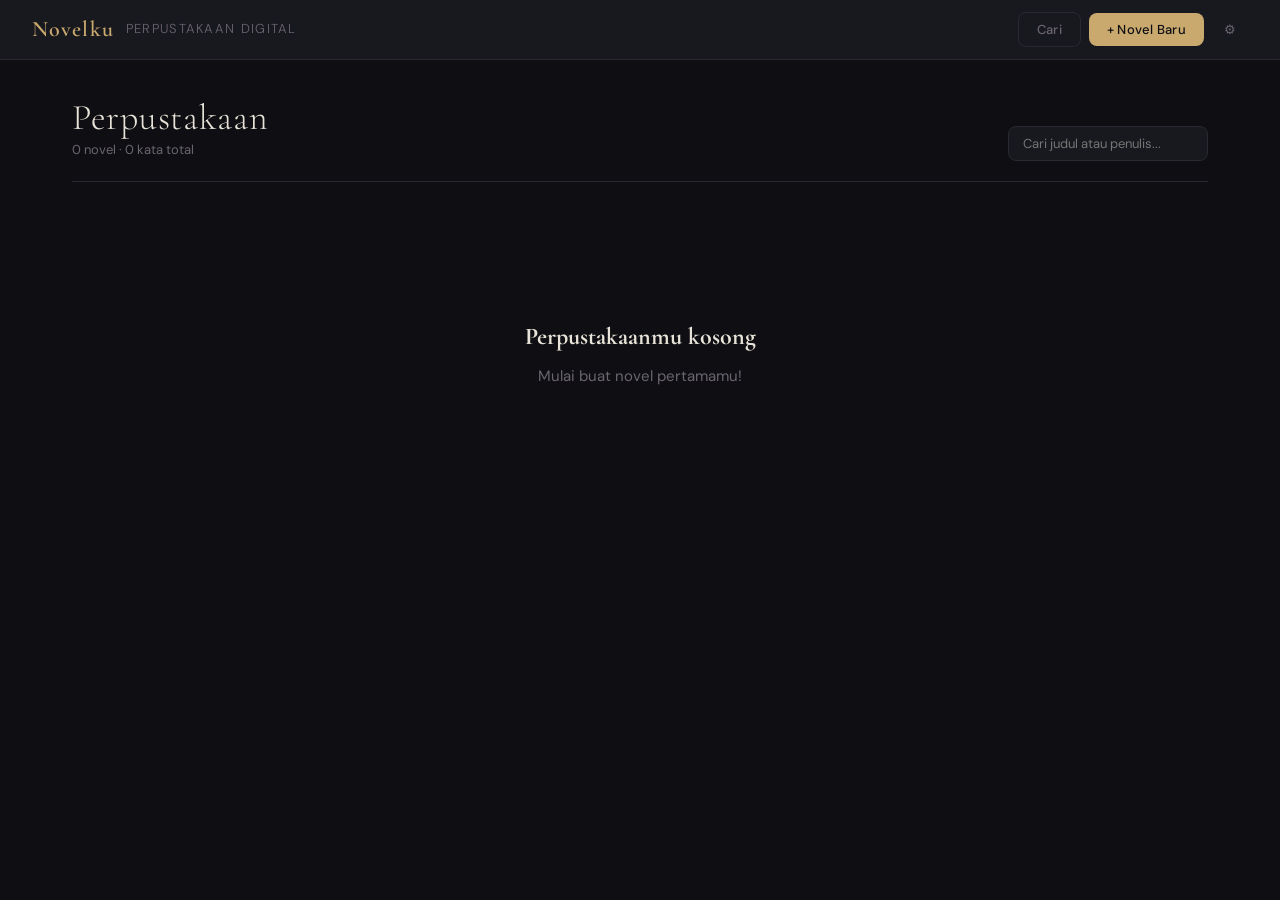
==== commit 08486ba5: "Add files via upload" ====
--- a/index.html
+++ b/index.html
@@ -89,7 +89,7 @@
 </div>
 
 <!-- MODAL: Search -->
-<div class="modal-overlay search-modal" id="modal-search">
+<div class="modal-overlay search-modal" style="display:none" id="modal-search">
   <div class="modal" style="max-width:620px">
     <h2 class="modal-title">Cari di Semua Novel</h2>
     <div class="search-input-wrap"><input type="text" id="global-search-input" placeholder="Ketik kata atau frasa..."/></div>
--- a/style.css
+++ b/style.css
@@ -109,14 +109,15 @@
 
 /* CHAPTER LIST */
 .chapter-list { display:flex; flex-direction:column; gap:8px; }
-.chapter-item { display:flex; align-items:center; gap:16px; padding:14px 18px; background:var(--surface); border:1px solid var(--border); border-radius:var(--radius); transition:all var(--transition); cursor:pointer; }
+.chapter-item { display:flex; align-items:center; gap:0; background:var(--surface); border:1px solid var(--border); border-radius:var(--radius); transition:all var(--transition); overflow:hidden; }
 .chapter-item:hover { border-color:var(--accent); }
+.chapter-item-left { display:flex; align-items:center; gap:14px; padding:14px 16px; flex:1; min-width:0; cursor:pointer; }
+.chapter-item-left:hover .chapter-title-text { color:var(--accent); }
+.chapter-item-right { display:flex; align-items:center; gap:4px; padding:8px 10px; flex-shrink:0; border-left:1px solid var(--border); }
 .chapter-num { width:28px; height:28px; border-radius:50%; background:rgba(201,169,110,0.12); color:var(--accent); font-size:12px; font-weight:600; display:flex; align-items:center; justify-content:center; flex-shrink:0; }
 .chapter-info { flex:1; min-width:0; }
-.chapter-title-text { font-size:15px; font-weight:500; white-space:nowrap; overflow:hidden; text-overflow:ellipsis; }
+.chapter-title-text { font-size:15px; font-weight:500; white-space:nowrap; overflow:hidden; text-overflow:ellipsis; transition:color var(--transition); }
 .chapter-meta { font-size:12px; color:var(--muted); margin-top:2px; display:flex; align-items:center; gap:8px; flex-wrap:wrap; }
-.chapter-actions { display:flex; gap:4px; opacity:0; transition:opacity var(--transition); flex-shrink:0; }
-.chapter-item:hover .chapter-actions { opacity:1; }
 
 /* SEARCH */
 .search-modal .modal { max-width:620px; }
@@ -275,8 +276,9 @@
   .filter-bar { width:100%; }
   .stats-row { gap:16px; }
   .novel-grid { grid-template-columns:repeat(auto-fill,minmax(160px,1fr)); gap:14px; }
-  .chapter-item { gap:10px; padding:12px 12px; }
-  .chapter-actions { gap:2px; }
+  .chapter-item-left { padding:12px; gap:10px; }
+  .chapter-item-right { padding:6px 8px; gap:2px; }
+  .chapter-item-right .btn { font-size:11px; padding:4px 8px; }
   .settings-panel { width:100%; right:-100%; }
   .modal { padding:20px; }
   .novel-title-lg { font-size:28px; }
